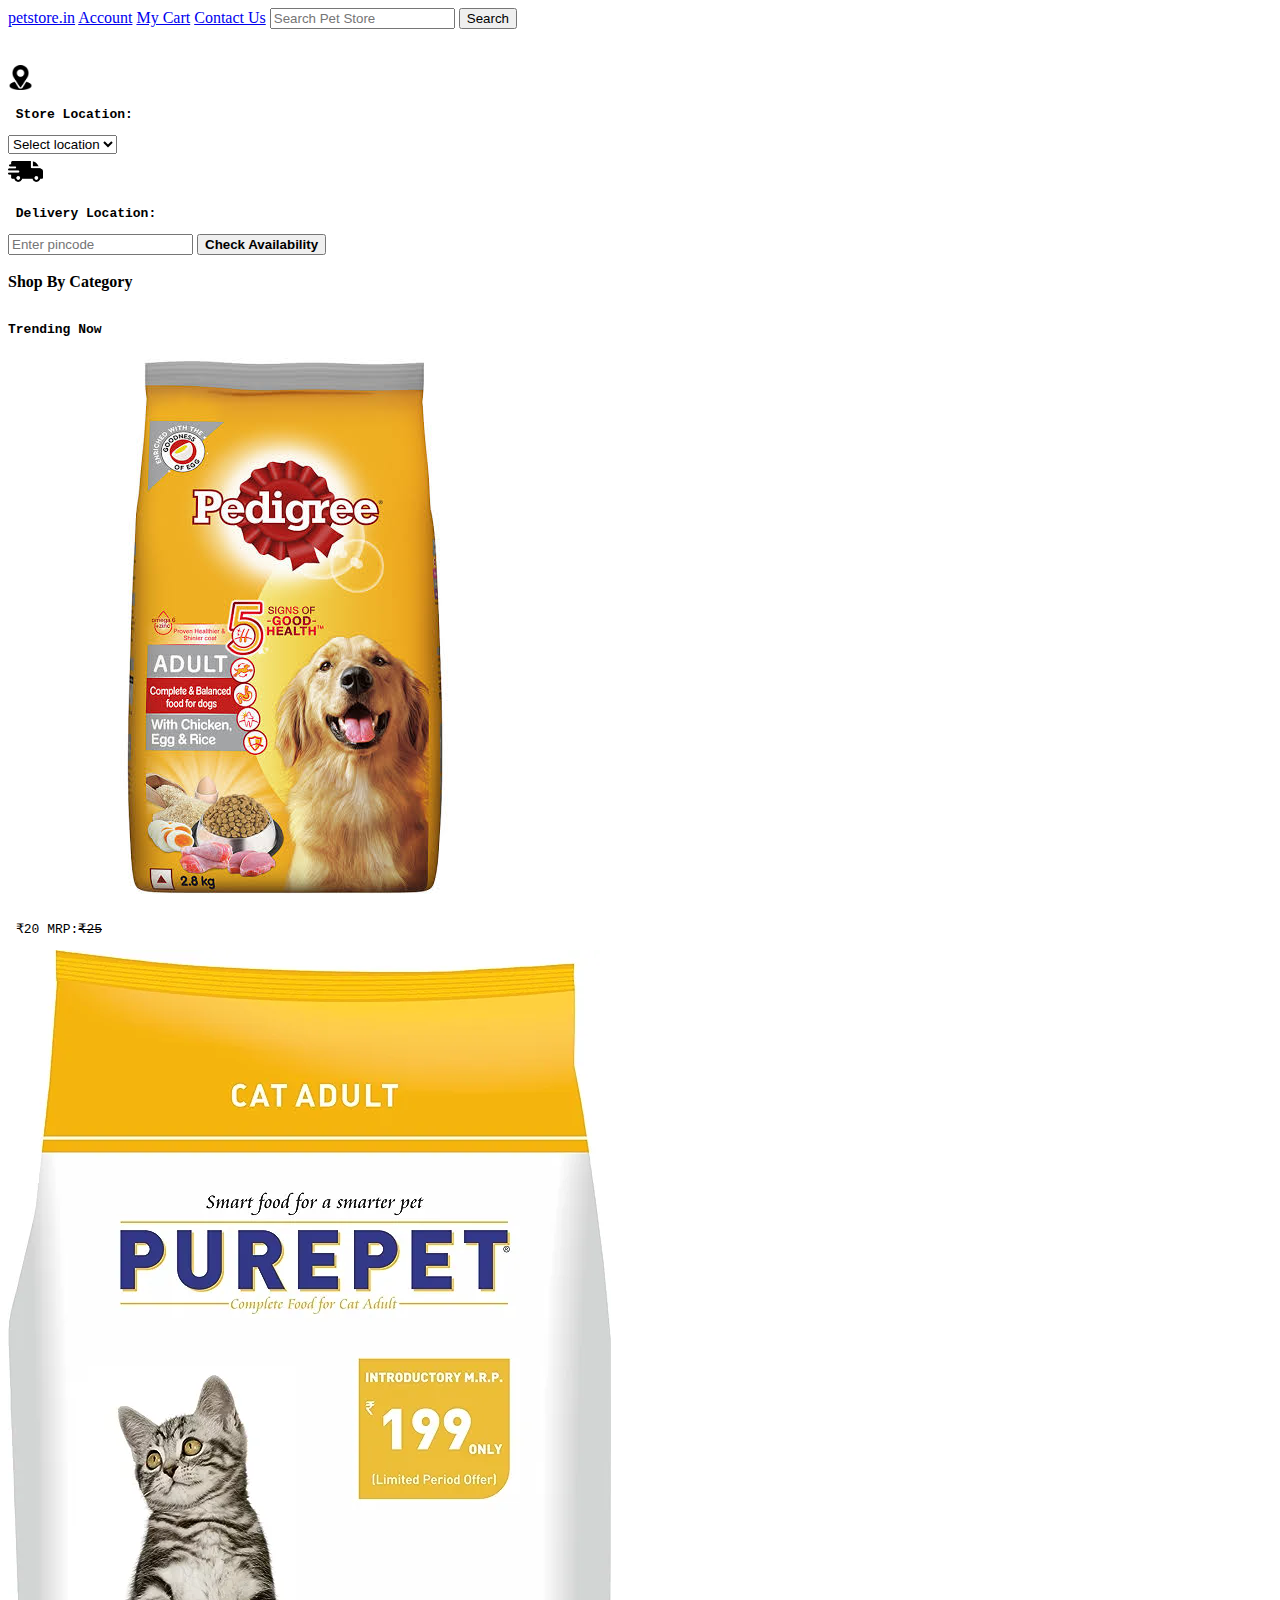
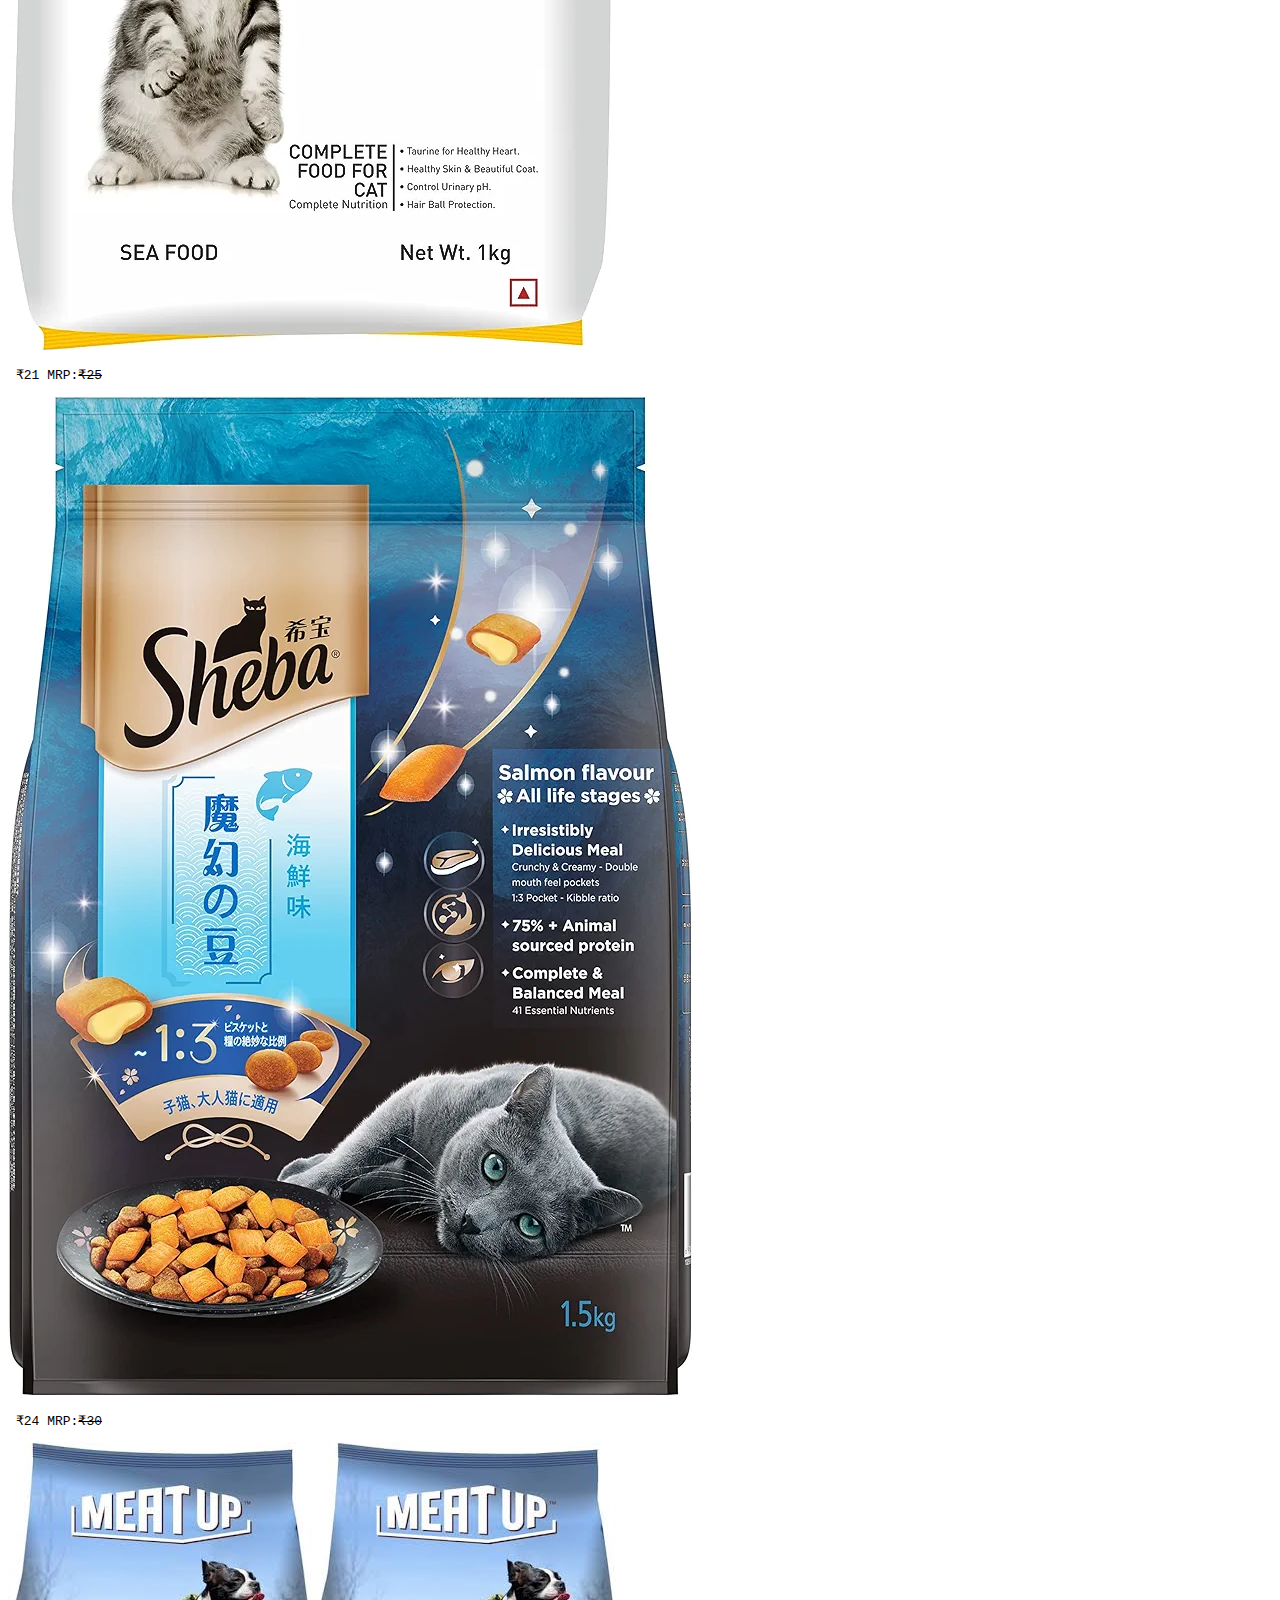
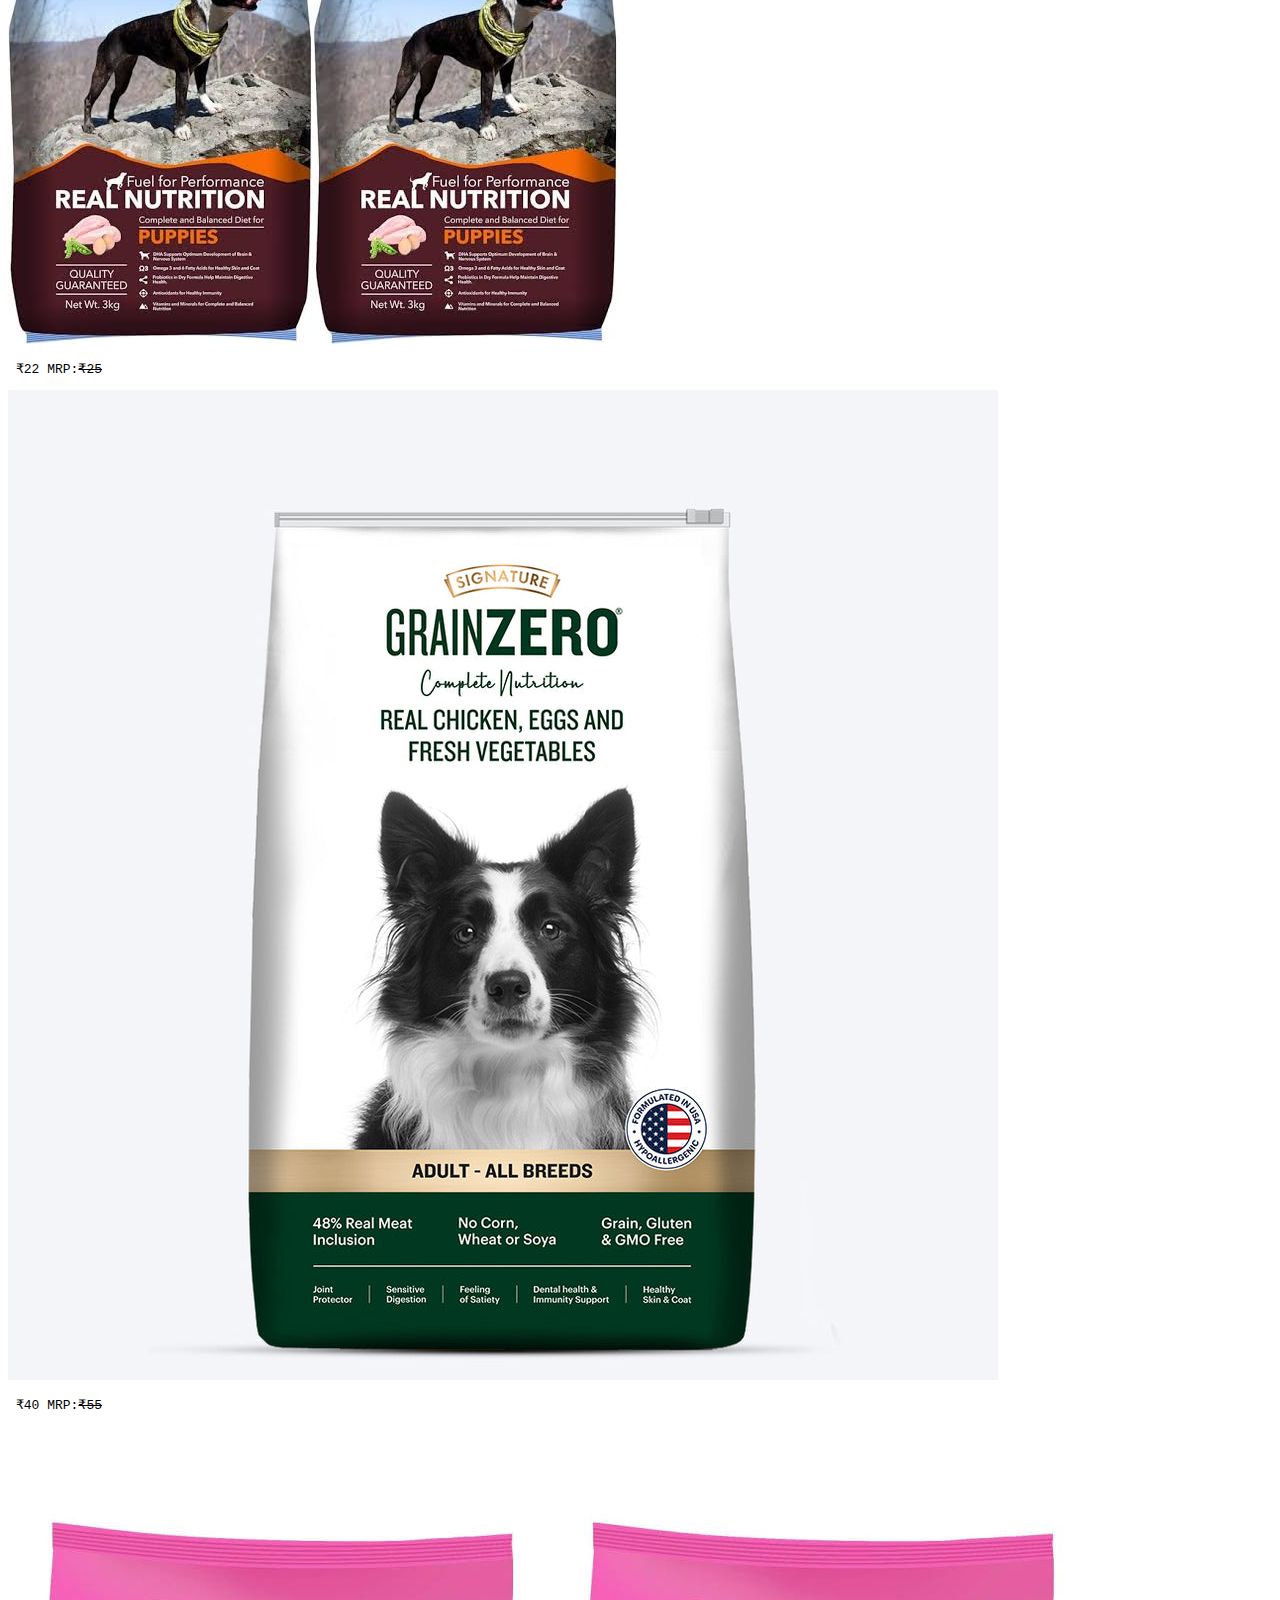
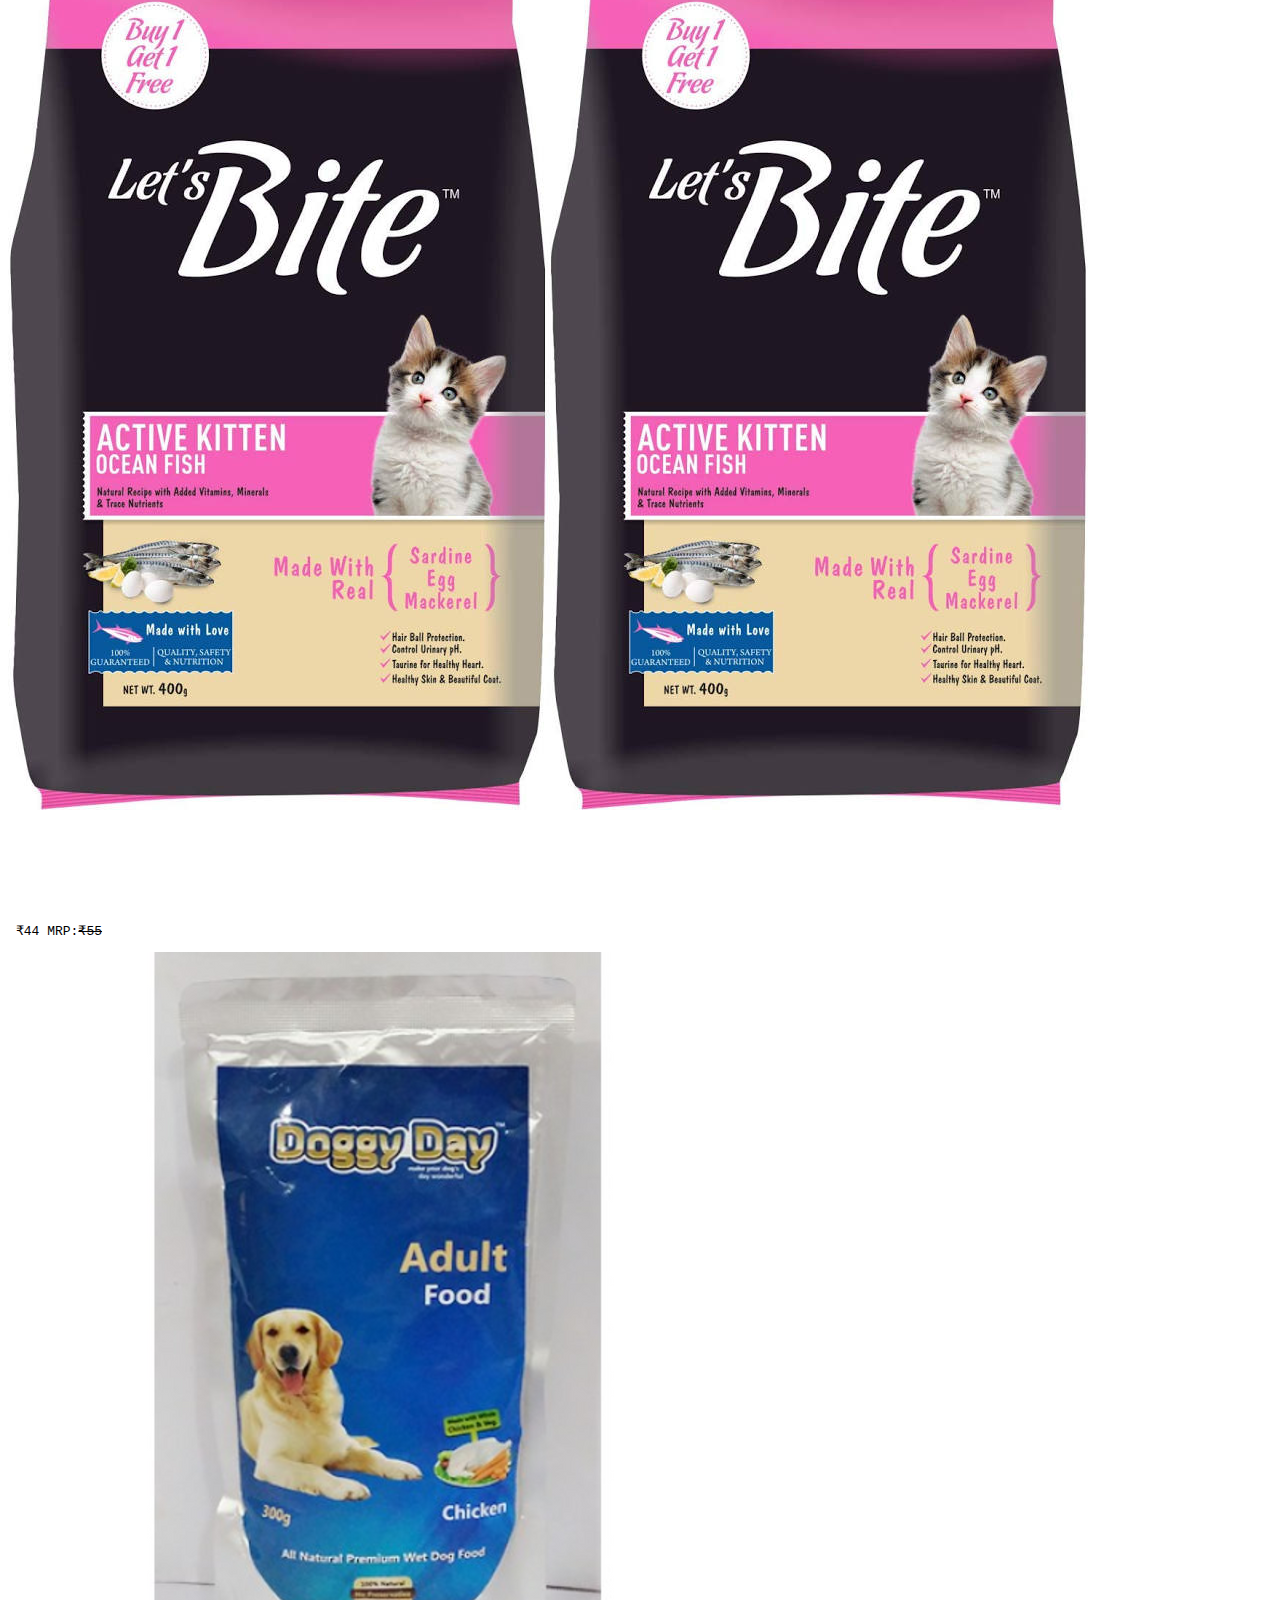
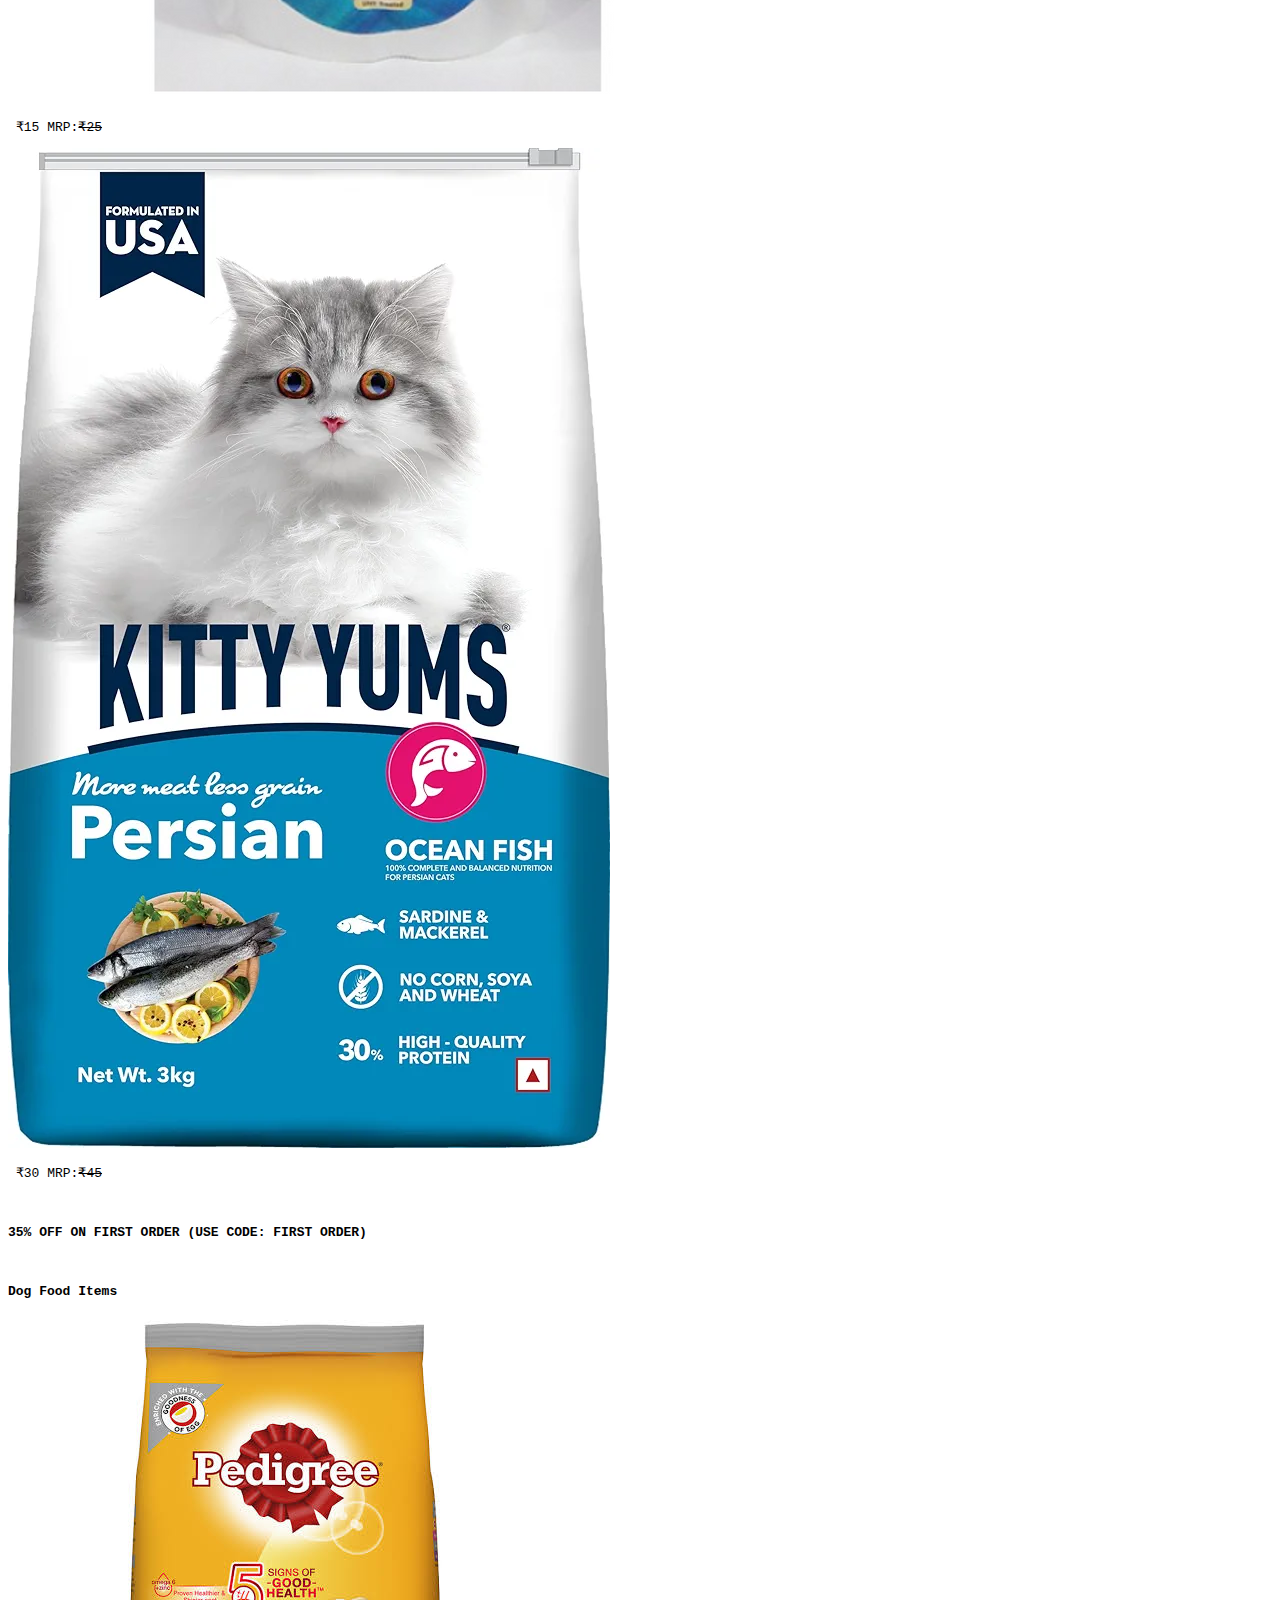
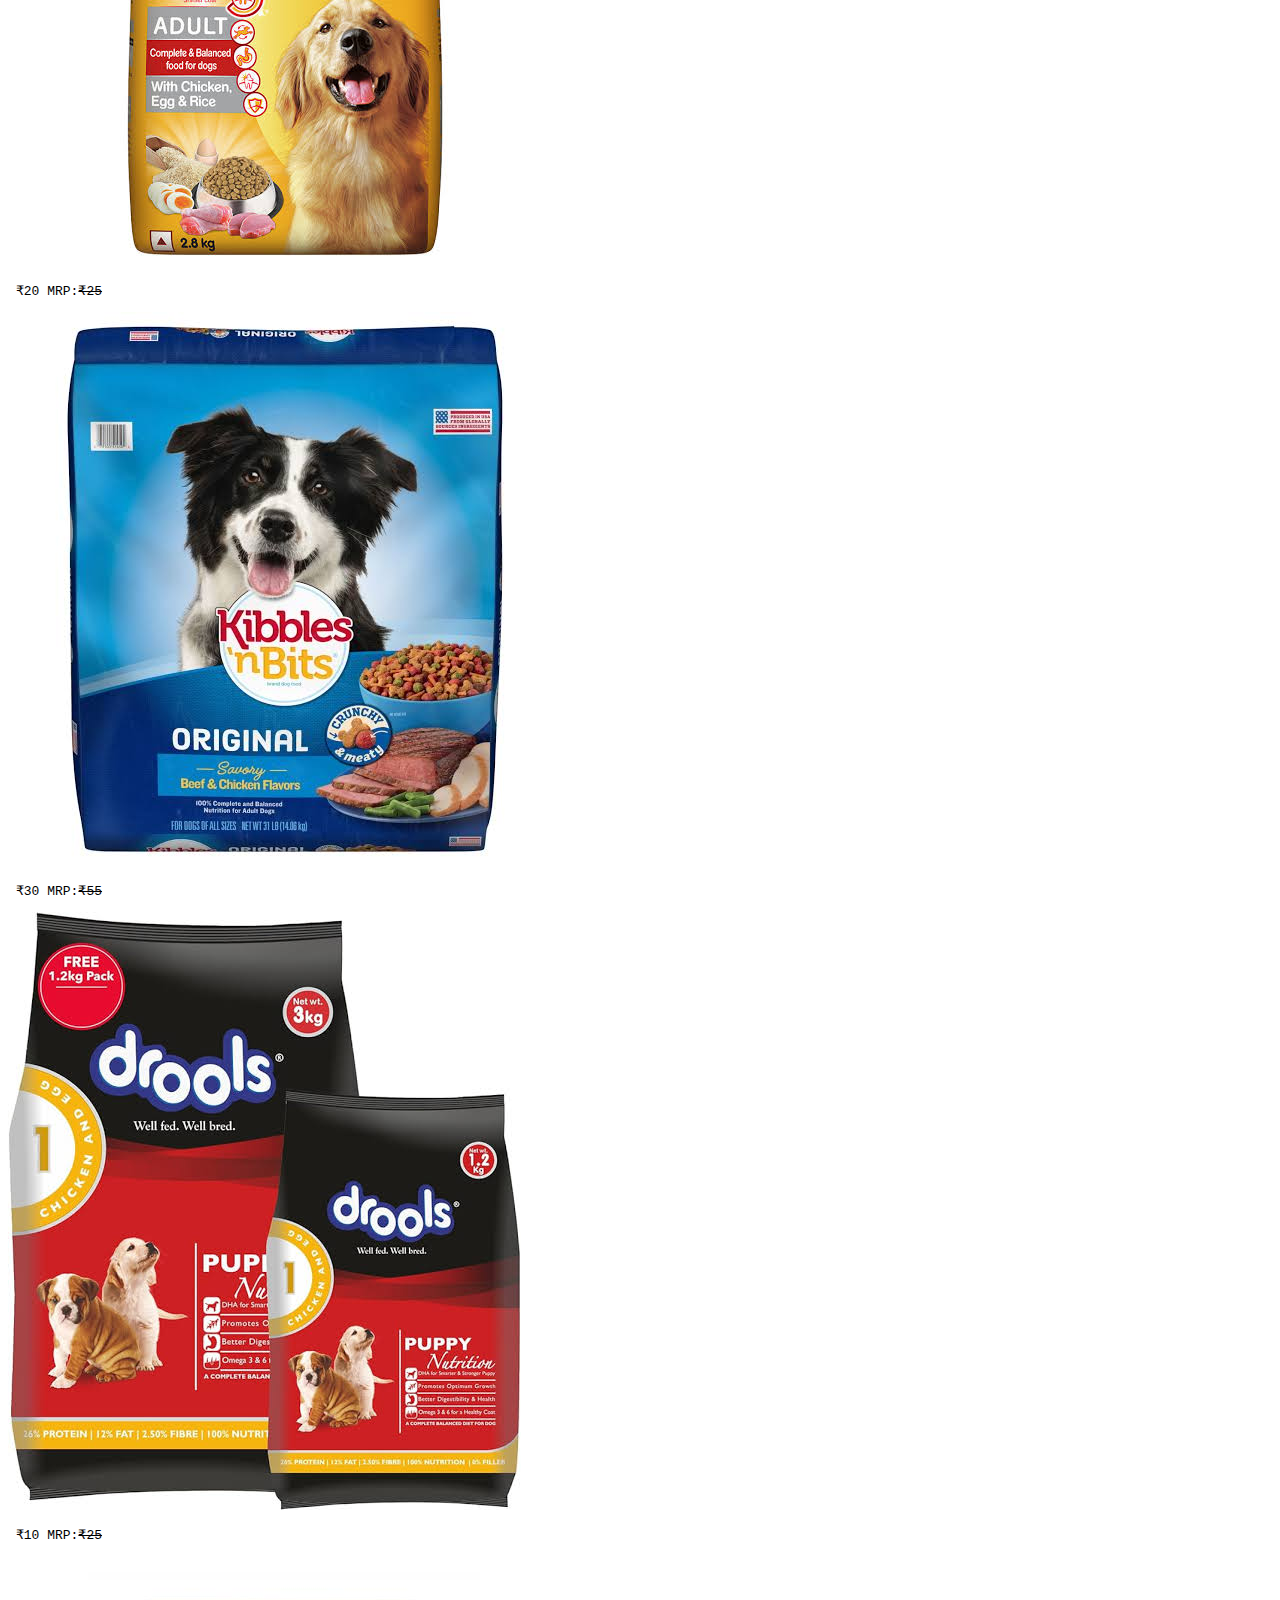
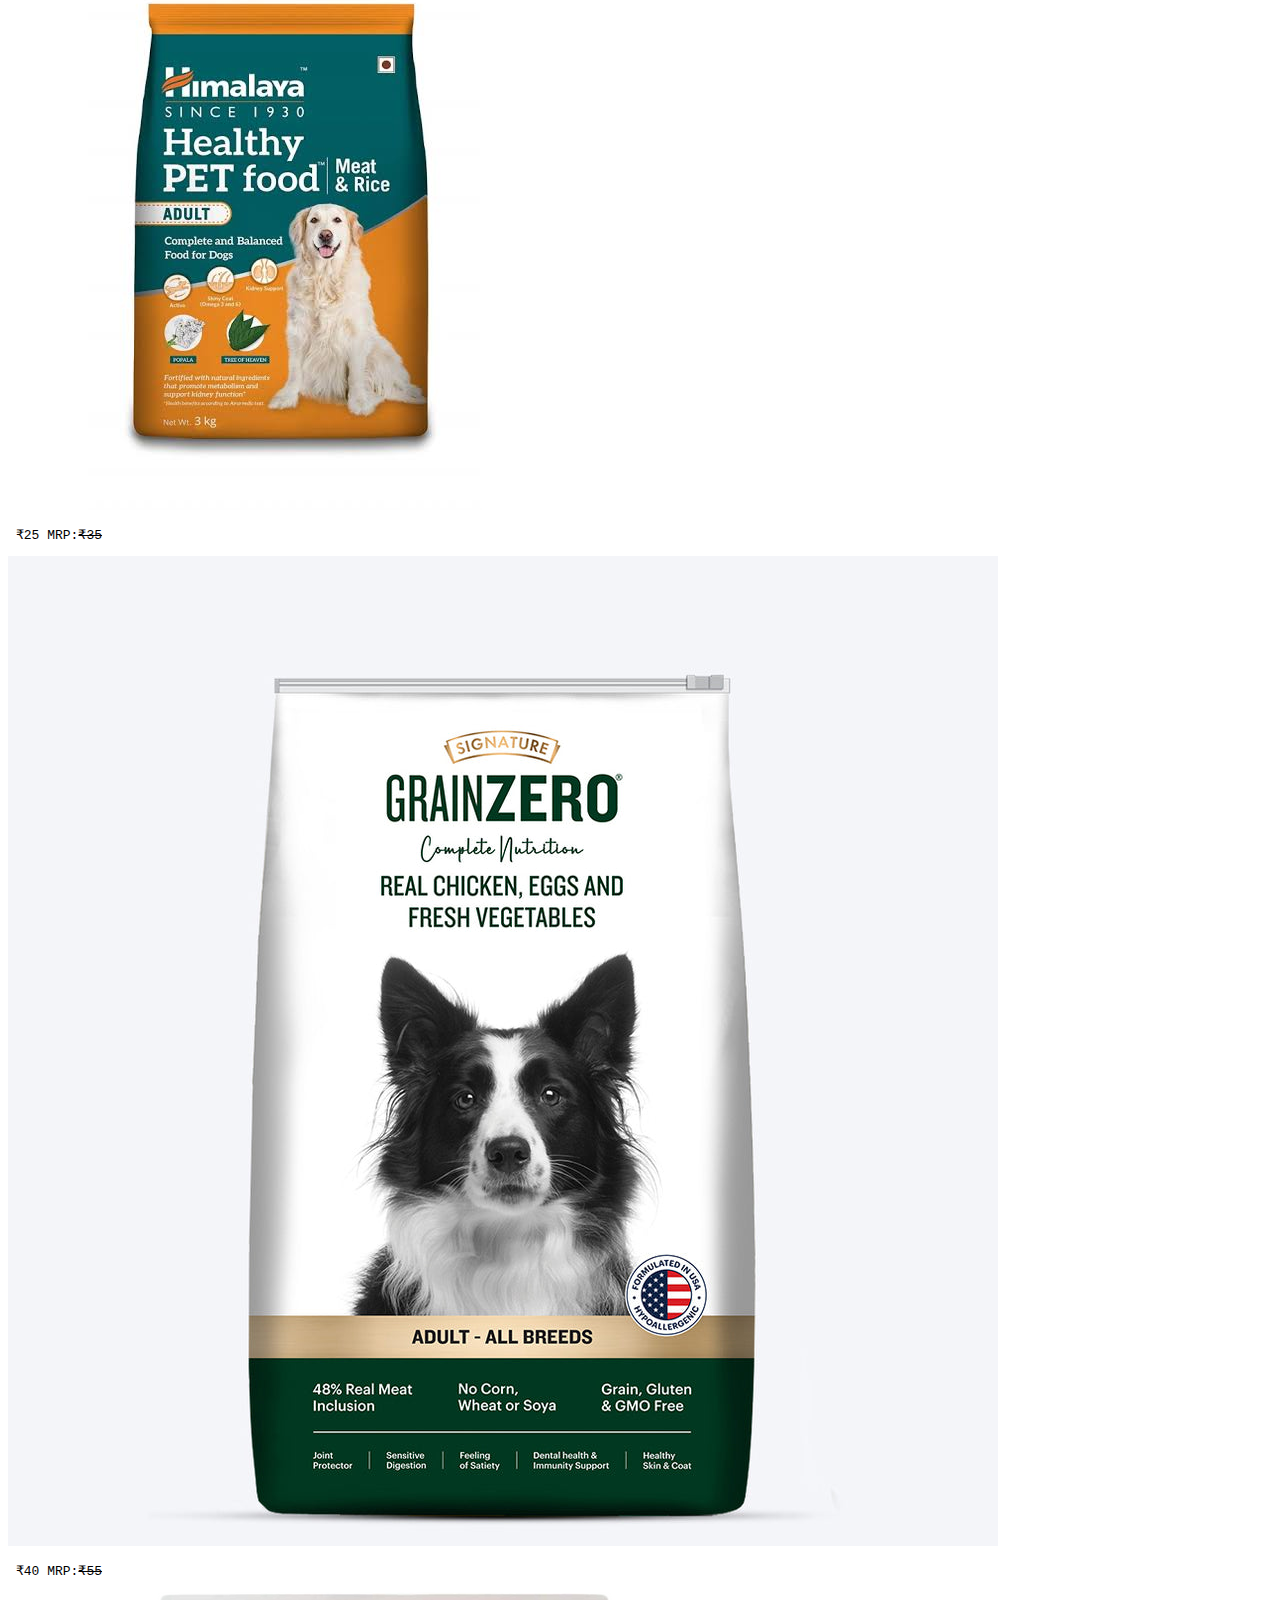
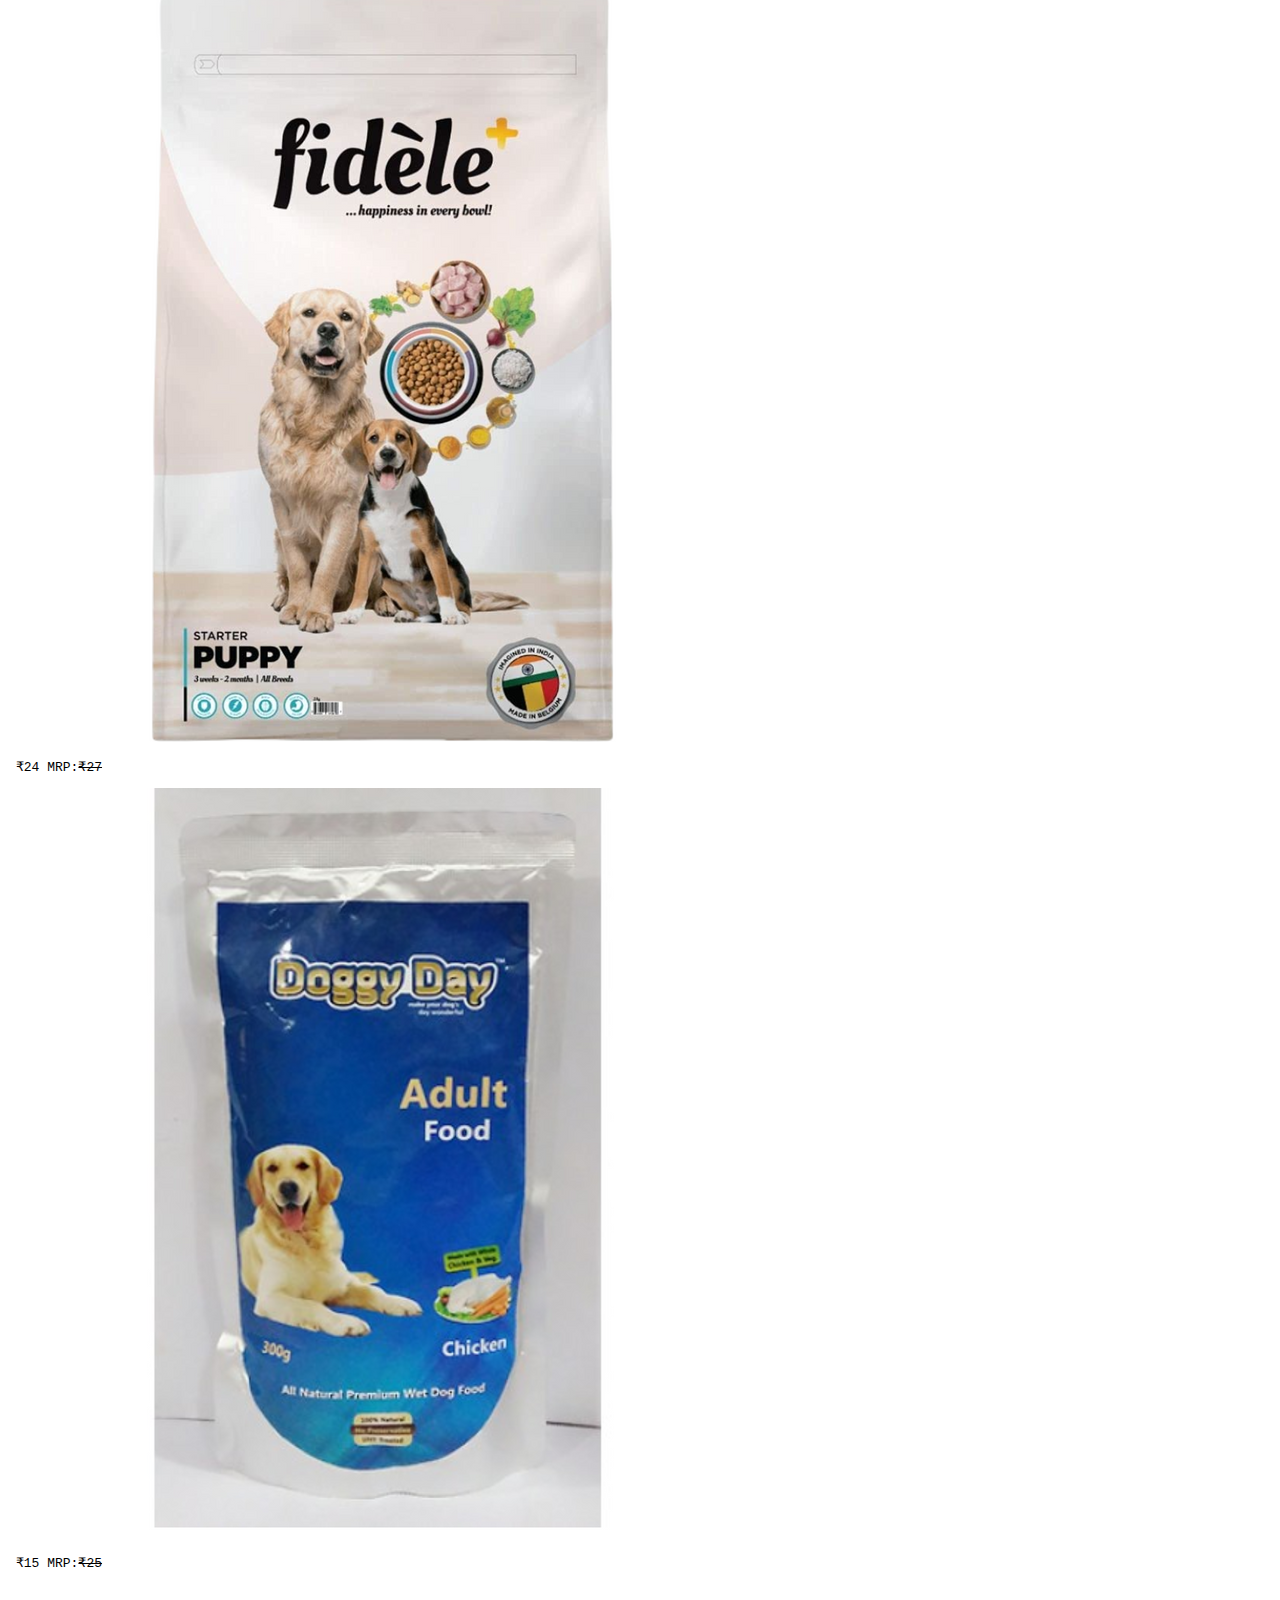
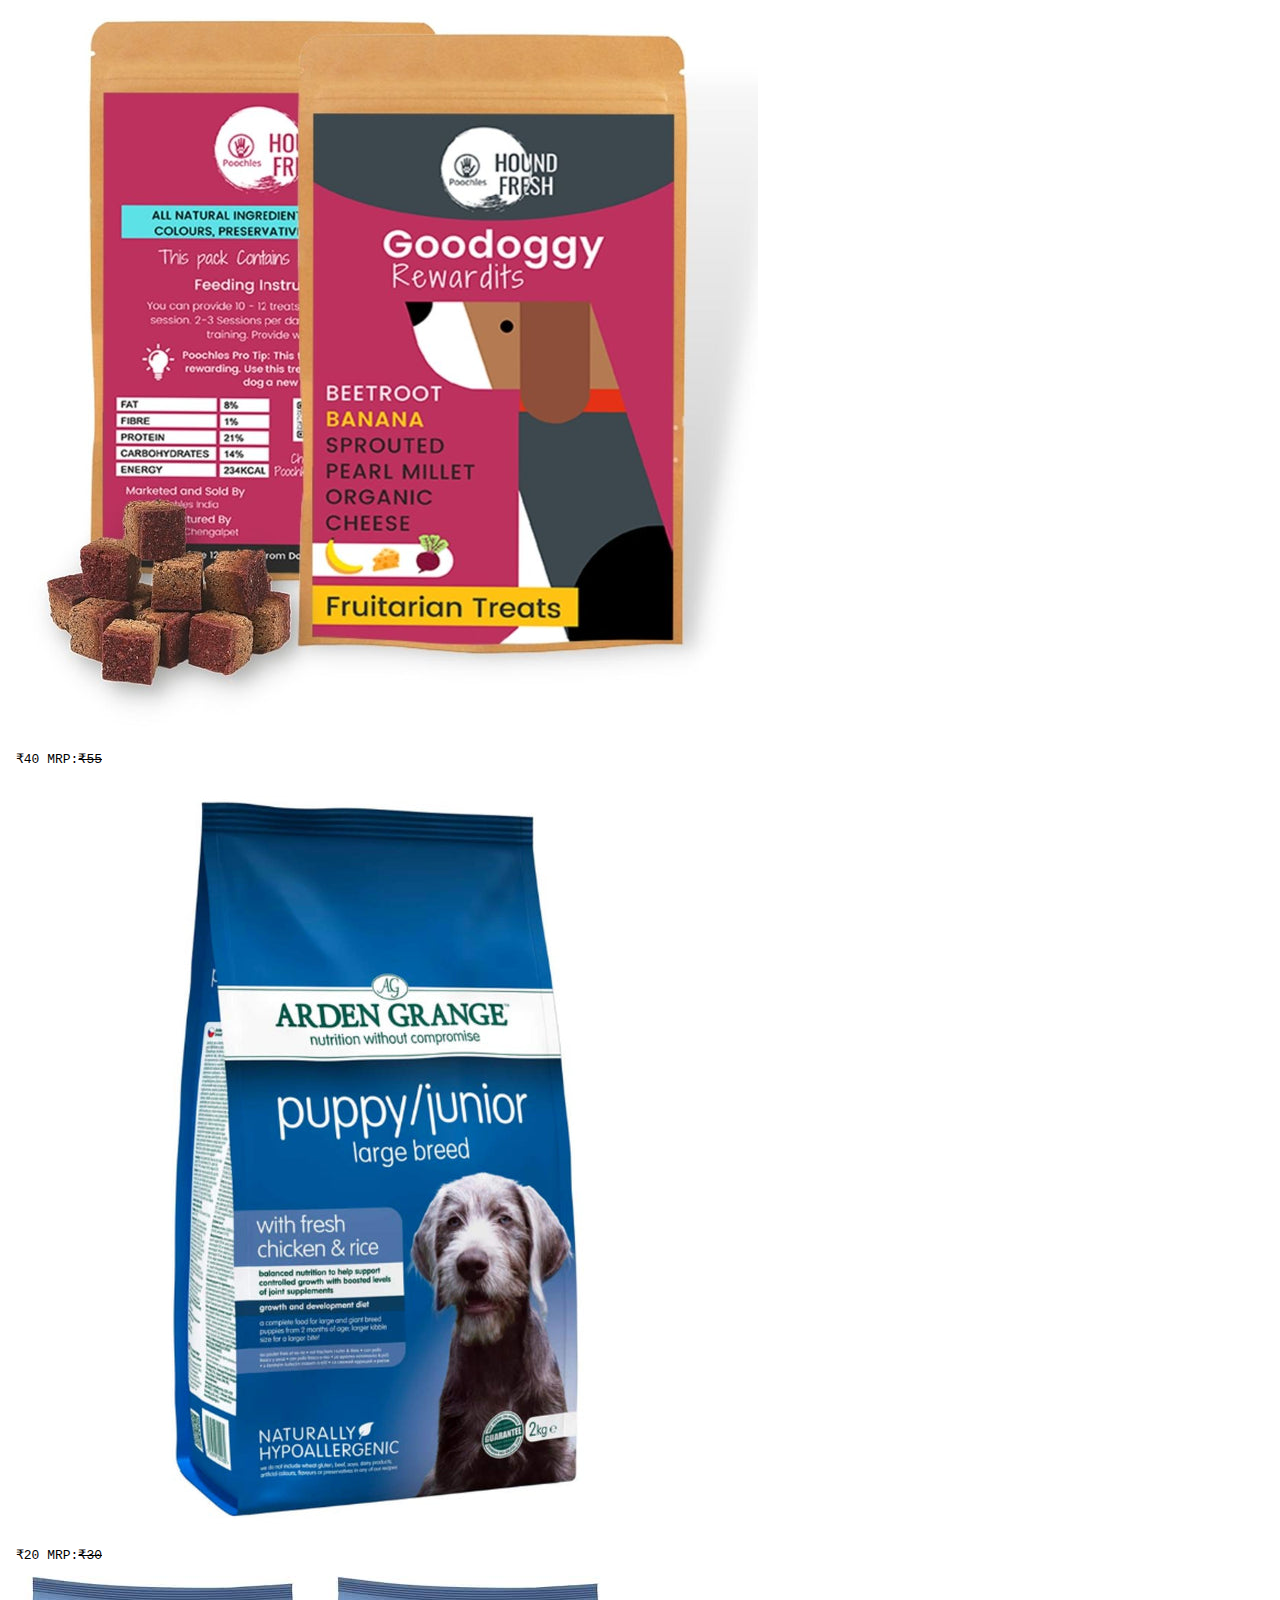
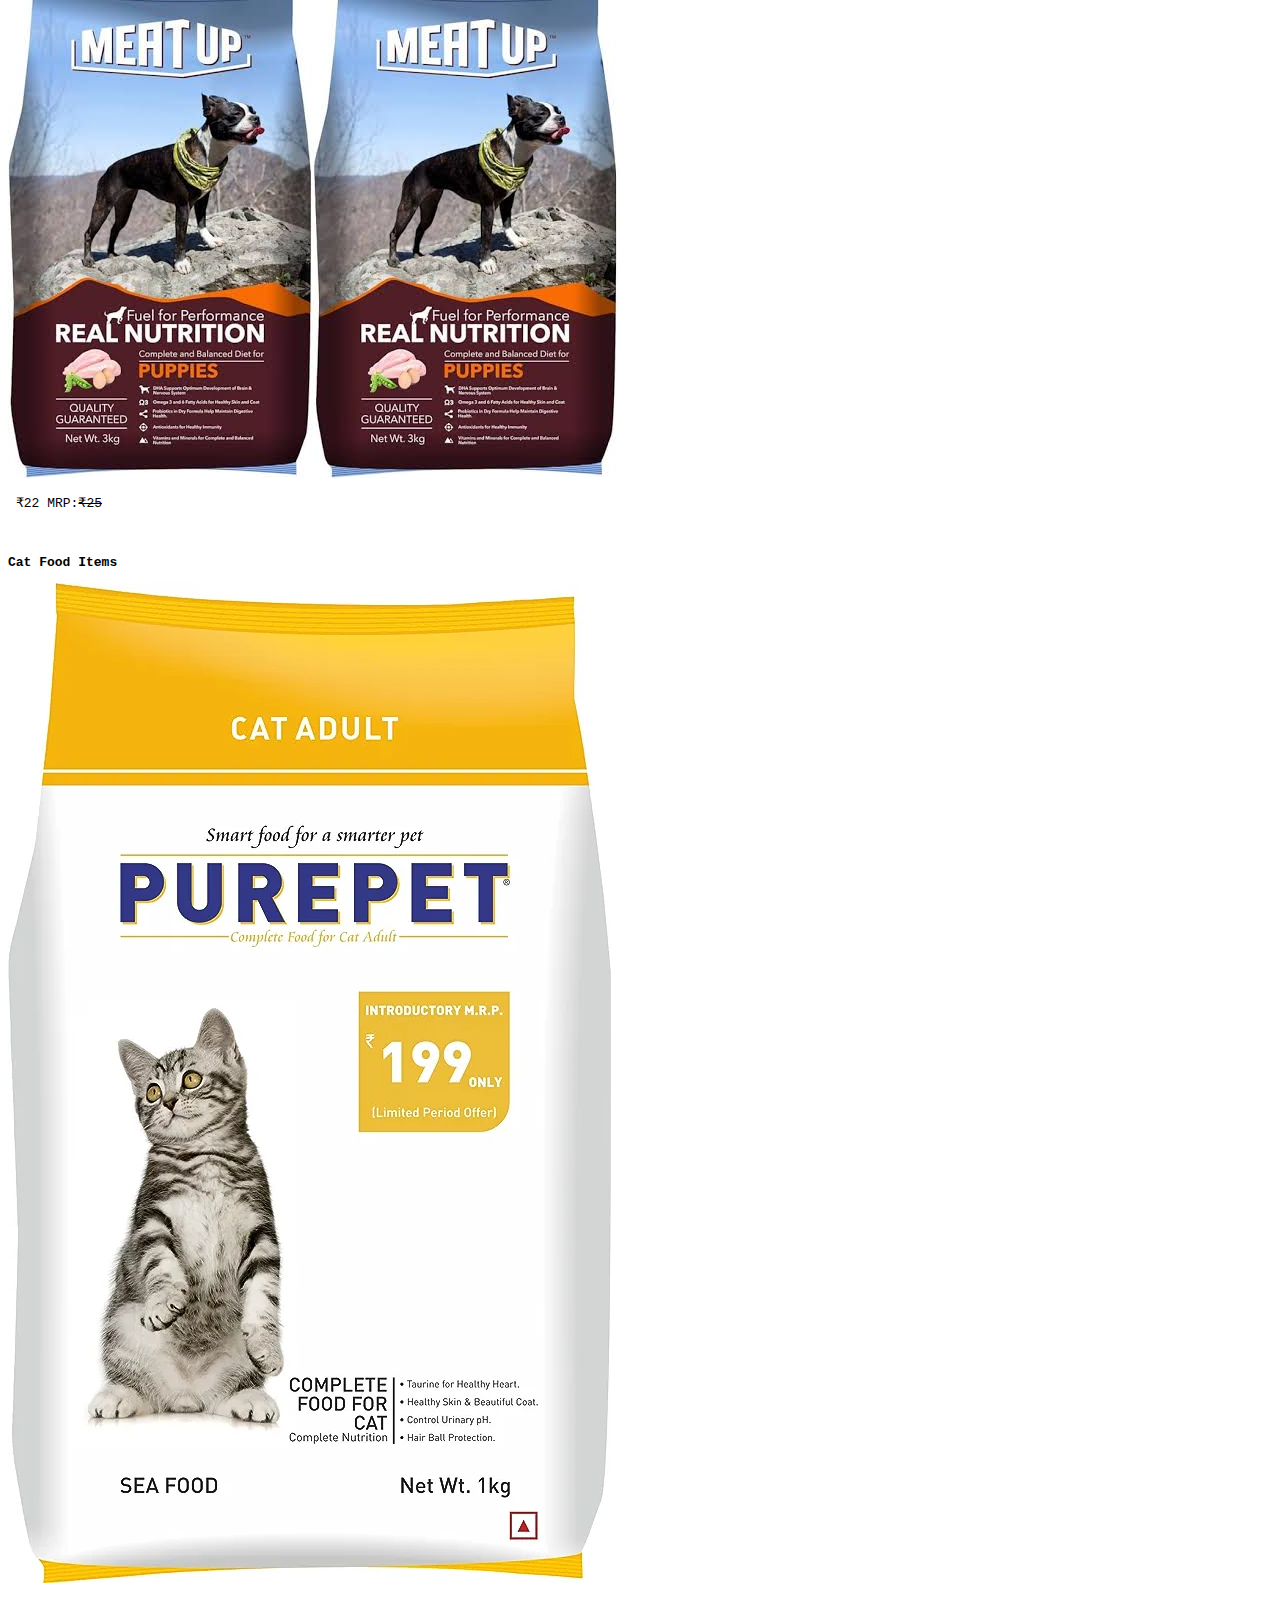
==== index.html @ 2375ddd5 "Added all codes and images" ====
<!DOCTYPE html>
<html lang="en">
<head>
	<meta charset="UTF-8">
	<meta name="viewport" content="width=device-width, initial-scale=1.0">
	<title>Pet Store</title>
	<link rel="stylesheet" href="/WEBSITE/styles.css">
</head>
<body>
<header>
<div id="navbar" class="navbar1">
        <a id="logo" href="index.html">petstore.in</a>
		<a class="nv" href="acc.php">Account</a>
        <a class="nv" href="cart.html">My Cart</a>
        <a class="nv" href="#fot2">Contact Us</a>
        <input id="psearchInput" placeholder="Search Pet Store">
        <button id="button1" onclick="search()">Search</button>
    </div>
</header>
<br><br>
	<div id="location">
		<div class="location-container">
		  <img class="logoa" src="location.png" alt="location" height="25px" width="25px">
		  <label for="loc"><pre><b> Store Location: </b></pre></label>
		  <select name="loc" id="loc" onchange="giveAddress()">
			<option value="">Select location</option>
			<option value="Mumbai">Mumbai</option>
			<option value="Delhi">Delhi</option>
			<option value="Bangalore">Bangalore</option>
			<option value="Surat">Surat</option>
			<option value="Pune">Pune</option>
			<option value="Satara">Satara</option>
		  </select>
		</div>
		<div class="location-container">
		  <img class="logoa" src="fast-delivery.png" alt="Delivering" height="35px" width="35px">
		  <label><pre><b> Delivery Location: </b></pre></label>
		  <input type="number" class="ph" id="pincode" placeholder="Enter pincode" pattern="\d{6}">
		  <button class="ca" onclick="checkAvailability()"><b>Check Availability</b></button>
		</div>
	  </div>
<div>
	<div id = "address-box"></div>
</div>
	
<div id = "banner">
</div><br>
<div id = "pets"><b>Shop By Category</b>
	<a class = "Dog" href="#DogItems"></a>
	<a class = "cat" href="#catItems"></a>
</div><br>
<div class = "Tn"><pre><b>Trending Now</b></pre></div>
<div class="products-scroll">
    <div class="product"> <img src="Dog Food 1.jpg" alt="dog food" onclick="showProductDetails(1)">
		<div class="details"><pre> ₹20 MRP:<s>₹25</s></pre></div></div>
	<div class="product"> <img src="Cat Food 1.jpg" alt="cat food"  onclick="showProductDetails(11)">
		<div class="details"><pre> ₹21 MRP:<s>₹25</s></pre></div></div>
	<div class="product"> <img src="Cat Food 10.jpeg" alt="cat food"  onclick="showProductDetails(20)">
		<div class="details"><pre> ₹24 MRP:<s>₹30</s></pre></div></div>
	<div class="product"> <img src="Dog Food 10.jpg" alt="dog food"  onclick="showProductDetails(10)">
		<div class="details"><pre> ₹22 MRP:<s>₹25</s></pre></div></div>
	<div class="product"> <img src="Dog Food 5.jpg" alt="dog food"  onclick="showProductDetails(5)">
		<div class="details"><pre> ₹40 MRP:<s>₹55</s></pre></div></div>
	<div class="product"> <img src="Cat Food 5.jpg" alt="cat food"  onclick="showProductDetails(15)">
		<div class="details"><pre> ₹44 MRP:<s>₹55</s></pre></div></div>
	<div class="product"> <img src="Dog Food 7.png" alt="dog food"  onclick="showProductDetails(7)">
		<div class="details"><pre> ₹15 MRP:<s>₹25</s></pre></div></div>
	<div class="product"> <img src="Cat Food 7.jpeg" alt="cat food"  onclick="showProductDetails(17)">
		<div class="details"><pre> ₹30 MRP:<s>₹45</s></pre></div></div>
</div><br>
<div id="foffer">
	<pre><b>35% OFF ON FIRST ORDER (USE CODE: FIRST ORDER)</b></pre>
  </div><br>

   <div id = "DogItems"><pre><b>Dog Food Items</b></pre></div>	

<div id="dogp">
	<div class="drow">
	  <div class="dproduct"> 
		<img src="Dog Food 1.jpg" alt="dog food" onclick="showProductDetails(1)">
		<div class="ddetails"><pre> ₹20 MRP:<s>₹25</s></pre></div>
	  </div>
	  <div class="dproduct"> 
		<img src="Dog Food 2.jpg" alt="dog food" onclick="showProductDetails(2)">
		<div class="ddetails"><pre> ₹30 MRP:<s>₹55</s></pre></div>
	  </div>
	  <div class="dproduct"> 
		<img src="Dog Food 3.jpg" alt="dog food" onclick="showProductDetails(3)">
		<div class="ddetails"><pre> ₹10 MRP:<s>₹25</s></pre></div>
	  </div>
	  <div class="dproduct"> 
		<img src="Dog Food 4.jpg" alt="dog food" onclick="showProductDetails(4)">
		<div class="ddetails"><pre> ₹25 MRP:<s>₹35</s></pre></div>
	  </div>
	  <div class="dproduct"> 
		<img src="Dog Food 5.jpg" alt="dog food"  onclick="showProductDetails(5)">
		<div class="ddetails"><pre> ₹40 MRP:<s>₹55</s></pre></div>
	  </div>
	</div>
	<div class="drow">
		<div class="dproduct"> 
			<img src="Dog Food 6.png" alt="dog food"  onclick="showProductDetails(6)">
			<div class="ddetails"><pre> ₹24 MRP:<s>₹27</s></pre></div>
		  </div>
		  <div class="dproduct"> 
			<img src="Dog Food 7.png" alt="dog food" onclick="showProductDetails(7)">
			<div class="ddetails"><pre> ₹15 MRP:<s>₹25</s></pre></div>
		  </div>
		  <div class="dproduct"> 
			<img src="Dog Food 8.jpg" alt="dog food" onclick="showProductDetails(8)">
			<div class="ddetails"><pre> ₹40 MRP:<s>₹55</s></pre></div>
		  </div>
		  <div class="dproduct"> 
			<img src="Dog Food 9.jpg" alt="dog food" onclick="showProductDetails(9)">
			<div class="ddetails"><pre> ₹20 MRP:<s>₹30</s></pre></div>
		  </div>
		  <div class="dproduct"> 
			<img src="Dog Food 10.jpg" alt="dog food" onclick="showProductDetails(10)">
			<div class="ddetails"><pre> ₹22 MRP:<s>₹25</s></pre></div>
		  </div>
	</div>
  </div><br>

  <div id = "catItems"><pre><b>Cat Food Items</b></pre></div>

  <div id="catp">
	<div class="crow">
	  <div class="cproduct"> 
		<img src="Cat Food 1.jpg" alt="cat food" onclick="showProductDetails(11)">
		<div class="cdetails"><pre> ₹21 MRP:<s>₹25</s></pre></div>
	  </div>
	  <div class="cproduct"> 
		<img src="Cat Food 2.jpg" alt="cat food" onclick="showProductDetails(12)">
		<div class="cdetails"><pre> ₹35 MRP:<s>₹45</s></pre></div>
	  </div>
	  <div class="cproduct"> 
		<img src="Cat Food 3.jpg" alt="cat food" onclick="showProductDetails(13)">
		<div class="cdetails"><pre> ₹27 MRP:<s>₹45</s></pre></div>
	  </div>
	  <div class="cproduct"> 
		<img src="Cat Food 4.jpeg" alt="cat food" onclick="showProductDetails(14)">
		<div class="cdetails"><pre> ₹25 MRP:<s>₹55</s></pre></div>
	  </div>
	  <div class="cproduct"> 
		<img src="Cat Food 5.jpg" alt="cat food" onclick="showProductDetails(15)">
		<div class="cdetails"><pre> ₹44 MRP:<s>₹55</s></pre></div>
	  </div>
	</div>
	<div class="crow">
		<div class="cproduct"> 
			<img src="Cat Food 6.jpg" alt="cat food" onclick="showProductDetails(16)">
			<div class="cdetails"><pre> ₹10 MRP:<s>₹25</s></pre></div>
		  </div>
		  <div class="cproduct"> 
			<img src="Cat Food 7.jpeg" alt="cat food" onclick="showProductDetails(17)">
			<div class="cdetails"><pre> ₹30 MRP:<s>₹45</s></pre></div>
		  </div>
		  <div class="cproduct"> 
			<img src="Cat Food 8.jpg" alt="cat food" onclick="showProductDetails(18)">
			<div class="cdetails"><pre> ₹20 MRP:<s>₹25</s></pre></div>
		  </div>
		  <div class="cproduct"> 
			<img src="Cat Food 9.jpeg" alt="cat food" onclick="showProductDetails(19)">
			<div class="cdetails"><pre> ₹18 MRP:<s>₹25</s></pre></div>
		  </div>
		  <div class="cproduct"> 
			<img src="Cat Food 10.jpeg" alt="cat food" onclick="showProductDetails(20)">
			<div class="cdetails"><pre> ₹24 MRP:<s>₹30</s></pre></div>
		  </div>
	</div>
  </div><br>

	<div id = "service">
		<p><b>Services We Offer</b></p></div>
		<div id="servicedescription">
			<div class="ser">
			  <a class="ser1" href="Service.html"  target="_blank">
				<img src="grooming.png" alt="Dog Grooming">
				<div class="details"><pre> Dog Grooming</pre></div>
			  </a>
			</div>
			<div class="ser">
			  <a class="ser1" href="Service.html"  target="_blank">
				<img src="VetServices.png" alt="Vet Services">
				<div class="details"><pre> Vet Services</pre></div>
			  </a>
			</div>
			<div class="ser">
			  <a class="ser1" href="Service.html"  target="_blank">
				<img src="dogtraining.png" alt="Dog Training">
				<div class="details"><pre> Dog Training</pre></div>
			  </a>
			</div>
		  </div><br>

  <div id = "video">
	<p><b>Choosing Best Food Items For Your Pet</b></p></div>
	<div id ="video1">
	   <iframe width="560" height="315" src="https://www.youtube.com/embed/ppkBktPF6FI?si=-L-vVBb56Feefycp" title="YouTube video player" frameborder="0" allow="accelerometer; autoplay; clipboard-write; encrypted-media; gyroscope; picture-in-picture; web-share" allowfullscreen></iframe>
	   <iframe width="560" height="315" src="https://www.youtube.com/embed/YZ-o0sZYpZQ?si=hwbEUevV0FM_UMIW" title="YouTube video player" frameborder="0" allow="accelerometer; autoplay; clipboard-write; encrypted-media; gyroscope; picture-in-picture; web-share" allowfullscreen></iframe>
   </div>
   <br>
   <footer>
	<div id = "fot" >
	<div id = "fot1">
		<div id = "fot2"><pre><b>Contact Us:
Email : <a href="mailto:petstore@gmail.com">petstore@gmail.com</a>
Phone : <a href="tel:+91-1234567890">+91-1234567890</a>
Address : 123, ABC Street, CityName - StateName, CountryName
		</b></pre></div>
<div><pre><b>Follow Us:
<a class ="fu" href="https://www.facebook.com/">Facebook</a> 
<a class ="fu" href="https://www.instagram.com/">Instagram</a> 
<a class ="fu" href="https://www.twitter.com/">Twitter</a> 
</b></pre></div></div>
<hr color="yellow">
<pre id = "copyright"><b>&copy; petstore.in 2024 All rights reserved. 
  Design by Yashraj</b></pre>

	</div>
</footer>

<div class="modal" id="productModal1">
    <div class="modal-content">
        <span class="close" onclick="closeProductDetails(1)">&times;</span>
       <div class=" allproducts">
		<h2>Product details</h2>
		<img src="Dog Food 1.jpg" alt="Dog Food" width="360px" height="360px">
		<p><strong>Name : Dog Food</strong></p><br>
		<p class = "star">Ratings :  &#9733;&#9733;&#9733;&#9733;&#9733;</p><br>
		<p><pre> SP: ₹20  MRP: <s>₹25</s></pre></p><br>
        <label for="qv1" style = "font-size: 25px;">Quantity:</label>
		<select id="qv1" class="quantity-input" style="height: 20px;">
			<option value="1">1</option>
			<option value="2">2</option>
			<option value="3">3</option>
			<option value="4">4</option>
			<option value="5">5</option>
		</select>
        <button class="cartadd" onclick="addToCart(1, 'DOG FOOD', 20, 'Dog Food 1.jpg')">Add to Cart</button>
	   </div> 
    </div>
</div>

<div class="modal" id="productModal2">
    <div class="modal-content">
        <span class="close" onclick="closeProductDetails(2)">&times;</span>
       <div class=" allproducts">
		<h2>Product details</h2>
		<img src="Dog Food 2.jpg" alt="Dog Food" width="360px" height="360px">
		<p><strong>Name : Dog Food</strong></p><br>
		<p class = "star">Ratings :  &#9733;&#9733;&#9733;&#9733;&#9733;</p><br>
		<p><pre> SP: ₹30  MRP: <s>₹55</s></pre></p><br>
		<label for="qv2" style = "font-size: 25px;">Quantity:</label>
		<select id="qv2" class="quantity-input" style="height: 20px;">
			<option value="1">1</option>
			<option value="2">2</option>
			<option value="3">3</option>
			<option value="4">4</option>
			<option value="5">5</option>
		</select>
		<button class="cartadd" onclick="addToCart(2, 'DOG FOOD', 30, 'Dog Food 2.jpg')">Add to Cart</button>
	   </div> 
    </div>
</div>

<div class="modal" id="productModal3">
    <div class="modal-content">
        <span class="close" onclick="closeProductDetails(3)">&times;</span>
       <div class=" allproducts">
		<h2>Product details</h2>
		<img src="Dog Food 3.jpg" alt="Dog Food" width="360px" height="360px">
		<p><strong>Name : Dog Food</strong></p><br>
		<p class = "star">Ratings :  &#9733;&#9733;&#9733;&#9733;&#9734;</p><br>
		<p><pre> SP: ₹10  MRP: <s>₹25</s></pre></p><br>
		<label for="qv3" style = "font-size: 25px;">Quantity:</label>
		<select id="qv3" class="quantity-input" style="height: 20px;">
			<option value="1">1</option>
			<option value="2">2</option>
			<option value="3">3</option>
			<option value="4">4</option>
			<option value="5">5</option>
		</select>
		<button class="cartadd" onclick="addToCart(3, 'DOG FOOD', 10, 'Dog Food 3.jpg')">Add to Cart</button>
	   </div> 
    </div>
</div>

<div class="modal" id="productModal4">
    <div class="modal-content">
        <span class="close" onclick="closeProductDetails(4)">&times;</span>
       <div class=" allproducts">
		<h2>Product details</h2>
		<img src="Dog Food 4.jpg" alt="Dog Food" width="360px" height="360px">
		<p><strong>Name : Dog Food</strong></p><br>
		<p class = "star">Ratings :  &#9733;&#9733;&#9733;&#9733;&#9733;</p><br>
		<p><pre> SP: ₹25  MRP: <s>₹35</s></pre></p><br>
		<label for="qv4" style = "font-size: 25px;">Quantity:</label>
		<select id="qv4" class="quantity-input" style="height: 20px;">
			<option value="1">1</option>
			<option value="2">2</option>
			<option value="3">3</option>
			<option value="4">4</option>
			<option value="5">5</option>
		</select>
		<button class="cartadd" onclick="addToCart(4, 'DOG FOOD', 25, 'Dog Food 4.jpg')">Add to Cart</button>
	   </div> 
    </div>
</div>

<div class="modal" id="productModal5">
    <div class="modal-content">
        <span class="close" onclick="closeProductDetails(5)">&times;</span>
       <div class=" allproducts">
		<h2>Product details</h2>
		<img src="Dog Food 5.jpg" alt="Dog Food" width="360px" height="360px">
		<p><strong>Name : Dog Food</strong></p><br>
		<p class = "star">Ratings :  &#9733;&#9733;&#9733;&#9733;&#9734;</p><br>
		<p><pre> SP: ₹40  MRP: <s>₹55</s></pre></p><br>
		<label for="qv5" style = "font-size: 25px;">Quantity:</label>
		<select id="qv5" class="quantity-input" style="height: 20px;">
			<option value="1">1</option>
			<option value="2">2</option>
			<option value="3">3</option>
			<option value="4">4</option>
			<option value="5">5</option>
		</select>
		<button class="cartadd" onclick="addToCart(5, 'DOG FOOD', 40, 'Dog Food 5.jpg')">Add to Cart</button>
	   </div> 	
    </div>
</div>

<div class="modal" id="productModal6">
    <div class="modal-content">
        <span class="close" onclick="closeProductDetails(6)">&times;</span>
       <div class=" allproducts">
		<h2>Product details</h2>
		<img src="Dog Food 6.png" alt="Dog Food" width="360px" height="360px">
		<p><strong>Name : Dog Food</strong></p><br>
		<p class = "star">Ratings :  &#9733;&#9733;&#9733;&#9733;&#9733;</p><br>
		<p><pre> SP: ₹24  MRP: <s>₹27</s></pre></p><br>
		<label for="qv6" style = "font-size: 25px;">Quantity:</label>
		<select id="qv6" class="quantity-input" style="height: 20px;">
			<option value="1">1</option>
			<option value="2">2</option>
			<option value="3">3</option>
			<option value="4">4</option>
			<option value="5">5</option>
		</select>
		<button class="cartadd" onclick="addToCart(6, 'DOG FOOD', 24, 'Dog Food 6.png')">Add to Cart</button>
	   </div> 
    </div>
</div>

<div class="modal" id="productModal7">
    <div class="modal-content">
        <span class="close" onclick="closeProductDetails(7)">&times;</span>
       <div class=" allproducts">
		<h2>Product details</h2>
		<img src="Dog Food 7.png" alt="Dog Food" width="360px" height="360px">
		<p><strong>Name : Dog Food</strong></p><br>
		<p class = "star">Ratings :  &#9733;&#9733;&#9733;&#9733;&#9734;</p><br>
		<p><pre> SP: ₹15  MRP: <s>₹25</s></pre></p><br>
		<label for="qv7" style = "font-size: 25px;">Quantity:</label>
		<select id="qv7" class="quantity-input" style="height: 20px;">
			<option value="1">1</option>
			<option value="2">2</option>
			<option value="3">3</option>
			<option value="4">4</option>
			<option value="5">5</option>
		</select>
		<button class="cartadd" onclick="addToCart(7, 'DOG FOOD', 15, 'Dog Food 7.png')">Add to Cart</button>
	   </div> 
    </div>
</div>

<div class="modal" id="productModal8">
    <div class="modal-content">
        <span class="close" onclick="closeProductDetails(8)">&times;</span>
       <div class=" allproducts">
		<h2>Product details</h2>
		<img src="Dog Food 8.jpg" alt="Dog Food" width="360px" height="360px">
		<p><strong>Name : Dog Food</strong></p><br>
		<p class = "star">Ratings :  &#9733;&#9733;&#9733;&#9733;&#9733;</p><br>
		<p><pre> SP: ₹40  MRP: <s>₹55</s></pre></p><br>
		<label for="qv8" style = "font-size: 25px;">Quantity:</label>
		<select id="qv8" class="quantity-input" style="height: 20px;">
			<option value="1">1</option>
			<option value="2">2</option>
			<option value="3">3</option>
			<option value="4">4</option>
			<option value="5">5</option>
		</select>
		<button class="cartadd" onclick="addToCart(8, 'DOG FOOD', 40, 'Dog Food 8.jpg')">Add to Cart</button>
	   </div> 
    </div>
</div>

<div class="modal" id="productModal9">
    <div class="modal-content">
        <span class="close" onclick="closeProductDetails(9)">&times;</span>
       <div class=" allproducts">
		<h2>Product details</h2>
		<img src="Dog Food 9.jpg" alt="Dog Food" width="360px" height="360px">
		<p><strong>Name : Dog Food</strong></p><br>
		<p class = "star">Ratings :  &#9733;&#9733;&#9733;&#9733;&#9734;</p><br>
		<p><pre> SP: ₹20  MRP: <s>₹30</s></pre></p><br>
		<label for="qv9" style = "font-size: 25px;">Quantity:</label>
		<select id="qv9" class="quantity-input" style="height: 20px;">
			<option value="1">1</option>
			<option value="2">2</option>
			<option value="3">3</option>
			<option value="4">4</option>
			<option value="5">5</option>
		</select>
		<button class="cartadd" onclick="addToCart(9, 'DOG FOOD', 20, 'Dog Food 9.jpg')">Add to Cart</button>
	   </div> 
    </div>
</div>

<div class="modal" id="productModal10">
    <div class="modal-content">
        <span class="close" onclick="closeProductDetails(10)">&times;</span>
       <div class=" allproducts">
		<h2>Product details</h2>
		<img src="Dog Food 10.jpg" alt="Dog Food" width="360px" height="360px">
		<p><strong>Name : Dog Food</strong></p><br>
		<p class = "star">Ratings :  &#9733;&#9733;&#9733;&#9733;&#9733;</p><br>
		<p><pre> SP: ₹22  MRP: <s>₹25</s></pre></p><br>
		<label for="qv10" style = "font-size: 25px;">Quantity:</label>
		<select id="qv10" class="quantity-input" style="height: 20px;">
			<option value="1">1</option>
			<option value="2">2</option>
			<option value="3">3</option>
			<option value="4">4</option>
			<option value="5">5</option>
			
		</select>
		<button class="cartadd" onclick="addToCart(10, 'DOG FOOD', 22, 'Dog Food 10.jpg')">Add to Cart</button>
	   </div> 
    </div>
</div>

<div class="modal" id="productModal11">
    <div class="modal-content">
        <span class="close" onclick="closeProductDetails(11)">&times;</span>
       <div class=" allproducts">
		<h2>Product details</h2>
		<img src="Cat Food 1.jpg" alt="Cat Food" width="360px" height="360px">
		<p><strong>Name : Cat Food</strong></p><br>
		<p class = "star">Ratings :  &#9733;&#9733;&#9733;&#9733;&#9733;</p><br>
		<p><pre> SP: ₹21  MRP: <s>₹25</s></pre></p><br>
		<label for="qv11" style = "font-size: 25px;">Quantity:</label>
		<select id="qv11" class="quantity-input" style="height: 20px;">
			<option value="1">1</option>
			<option value="2">2</option>
			<option value="3">3</option>
			<option value="4">4</option>
			<option value="5">5</option>
		</select>
		<button class="cartadd" onclick="addToCart(11, 'CAT FOOD', 21, 'Cat Food 1.jpg')">Add to Cart</button>
	   </div> 
    </div>
</div>

<div class="modal" id="productModal12">
    <div class="modal-content">
        <span class="close" onclick="closeProductDetails(12)">&times;</span>
       <div class=" allproducts">
		<h2>Product details</h2>
		<img src="Cat Food 2.jpg" alt="Cat Food" width="360px" height="360px">
		<p><strong>Name : Cat Food</strong></p><br>
		<p class = "star">Ratings :  &#9733;&#9733;&#9733;&#9733;&#9734;</p><br>
		<p><pre> SP: ₹35  MRP: <s>₹45</s></pre></p><br>
		<label for="qv12" style = "font-size: 25px;">Quantity:</label>
		<select id="qv12" class="quantity-input" style="height: 20px;">
			<option value="1">1</option>
			<option value="2">2</option>
			<option value="3">3</option>
			<option value="4">4</option>
			<option value="5">5</option>
		</select>
		<button class="cartadd" onclick="addToCart(12, 'CAT FOOD', 35, 'Cat Food 2.jpg')">Add to Cart</button>
	   </div> 
    </div>
</div>

<div class="modal" id="productModal13">
    <div class="modal-content">
        <span class="close" onclick="closeProductDetails(13)">&times;</span>
       <div class=" allproducts">
		<h2>Product details</h2>
		<img src="Cat Food 3.jpg" alt="Cat Food" width="360px" height="360px">
		<p><strong>Name : Cat Food</strong></p><br>
		<p class = "star">Ratings :  &#9733;&#9733;&#9733;&#9733;&#9733;</p><br>
		<p><pre> SP: ₹27  MRP: <s>₹45</s></pre></p><br>
		<label for="qv13" style = "font-size: 25px;">Quantity:</label>
		<select id="qv13" class="quantity-input" style="height: 20px;">
			<option value="1">1</option>
			<option value="2">2</option>
			<option value="3">3</option>
			<option value="4">4</option>
			<option value="5">5</option>
		</select>
		<button class="cartadd" onclick="addToCart(13, 'CAT FOOD', 27, 'Cat Food 3.jpg')">Add to Cart</button>
	   </div> 
    </div>
</div>

<div class="modal" id="productModal14">
    <div class="modal-content">
        <span class="close" onclick="closeProductDetails(14)">&times;</span>
       <div class=" allproducts">
		<h2>Product details</h2>
		<img src="Cat Food 4.jpeg" alt="Cat Food" width="360px" height="360px">
		<p><strong>Name : Cat Food</strong></p><br>
		<p class = "star">Ratings :  &#9733;&#9733;&#9733;&#9733;&#9733;</p><br>
		<p><pre> SP: ₹25  MRP: <s>₹55</s></pre></p><br>
		<label for="qv14" style = "font-size: 25px;">Quantity:</label>
		<select id="qv14" class="quantity-input" style="height: 20px;">
			<option value="1">1</option>
			<option value="2">2</option>
			<option value="3">3</option>
			<option value="4">4</option>
			<option value="5">5</option>
		</select>
		<button class="cartadd" onclick="addToCart(14, 'CAT FOOD', 25, 'Cat Food 4.jpeg')">Add to Cart</button>
	   </div> 
    </div>
</div>

<div class="modal" id="productModal15">
    <div class="modal-content">
        <span class="close" onclick="closeProductDetails(15)">&times;</span>
       <div class=" allproducts">
		<h2>Product details</h2>
		<img src="Cat Food 5.jpg" alt="Cat Food" width="360px" height="360px">
		<p><strong>Name : Cat Food</strong></p><br>
		<p class = "star">Ratings :  &#9733;&#9733;&#9733;&#9734;&#9734;</p><br>
		<p><pre> SP: ₹44  MRP: <s>₹55</s></pre></p><br>
		<label for="qv15" style = "font-size: 25px;">Quantity:</label>
		<select id="qv15" class="quantity-input" style="height: 20px;">
			<option value="1">1</option>
			<option value="2">2</option>
			<option value="3">3</option>
			<option value="4">4</option>
			<option value="5">5</option>
		</select>
		<button class="cartadd" onclick="addToCart(15, 'CAT FOOD', 44, 'Cat Food 5.jpg')">Add to Cart</button>
	   </div> 
    </div>
</div>

<div class="modal" id="productModal16">
    <div class="modal-content">
        <span class="close" onclick="closeProductDetails(16)">&times;</span>
       <div class=" allproducts">
		<h2>Product details</h2>
		<img src="Cat Food 6.jpg" alt="Cat Food" width="360px" height="360px">
		<p><strong>Name : Cat Food</strong></p><br>
		<p class = "star">Ratings :  &#9733;&#9733;&#9733;&#9733;&#9733;</p><br>
		<p><pre> SP: ₹10  MRP: <s>₹25</s></pre></p><br>
		<label for="qv16" style = "font-size: 25px;">Quantity:</label>
		<select id="qv16" class="quantity-input" style="height: 20px;">
			<option value="1">1</option>
			<option value="2">2</option>
			<option value="3">3</option>
			<option value="4">4</option>
			<option value="5">5</option>
		</select>
		<button class="cartadd" onclick="addToCart(16, 'CAT FOOD', 10, 'Cat Food 6.jpg')">Add to Cart</button>
	   </div> 
    </div>
</div>

<div class="modal" id="productModal17">
    <div class="modal-content">
        <span class="close" onclick="closeProductDetails(17)">&times;</span>
       <div class=" allproducts">
		<h2>Product details</h2>
		<img src="Cat Food 7.jpeg" alt="Cat Food" width="360px" height="360px">
		<p><strong>Name : Cat Food</strong></p><br>
		<p class = "star">Ratings :  &#9733;&#9733;&#9733;&#9733;&#9734;</p><br>
		<p><pre> SP: ₹30  MRP: <s>₹45</s></pre></p><br>
		<label for="qv17" style = "font-size: 25px;">Quantity:</label>
		<select id="qv17" class="quantity-input" style="height: 20px;">
			<option value="1">1</option>
			<option value="2">2</option>
			<option value="3">3</option>
			<option value="4">4</option>
			<option value="5">5</option>
		</select>
		<button class="cartadd" onclick="addToCart(17, 'CAT FOOD', 30, 'Cat Food 7.jpeg')">Add to Cart</button>
	   </div> 
    </div>
</div>

<div class="modal" id="productModal18">
    <div class="modal-content">
        <span class="close" onclick="closeProductDetails(18)">&times;</span>
       <div class=" allproducts">
		<h2>Product details</h2>
		<img src="Cat Food 8.jpg" alt="Cat Food" width="360px" height="360px">
		<p><strong>Name : Cat Food</strong></p><br>
		<p class = "star">Ratings :  &#9733;&#9733;&#9733;&#9733;&#9733;</p><br>
		<p><pre> SP: ₹20  MRP: <s>₹25</s></pre></p><br>
		<label for="qv18" style = "font-size: 25px;">Quantity:</label>
		<select id="qv18" class="quantity-input" style="height: 20px;">
			<option value="1">1</option>
			<option value="2">2</option>
			<option value="3">3</option>
			<option value="4">4</option>
			<option value="5">5</option>
		</select>
		<button class="cartadd" onclick="addToCart(18, 'CAT FOOD', 20, 'Cat Food 8.jpg')">Add to Cart</button>
	   </div> 
    </div>
</div>

<div class="modal" id="productModal19">
    <div class="modal-content">
        <span class="close" onclick="closeProductDetails(19)">&times;</span>
       <div class=" allproducts">
		<h2>Product details</h2>
		<img src="Cat Food 9.jpeg" alt="Cat Food" width="360px" height="360px">
		<p><strong>Name : Cat Food</strong></p><br>
		<p class = "star">Ratings :  &#9733;&#9733;&#9733;&#9734;&#9734;</p><br>
		<p><pre> SP: ₹18  MRP: <s>₹25</s></pre></p><br>
		<label for="qv19" style = "font-size: 25px;">Quantity:</label>
		<select id="qv19" class="quantity-input" style="height: 20px;">
			<option value="1">1</option>
			<option value="2">2</option>
			<option value="3">3</option>
			<option value="4">4</option>
			<option value="5">5</option>
		</select>
		<button class="cartadd" onclick="addToCart(19, 'CAT FOOD', 18, 'Cat Food 9.jpeg')">Add to Cart</button>
	   </div> 
    </div>
</div>

<div class="modal" id="productModal20">
    <div class="modal-content">
        <span class="close" onclick="closeProductDetails(20)">&times;</span>
       <div class=" allproducts">
		<h2>Product details</h2>
		<img src="Cat Food 10.jpeg" alt="Cat Food" width="360px" height="360px">
		<p><strong>Name : Cat Food</strong></p><br>
		<p class = "star">Ratings :  &#9733;&#9733;&#9733;&#9733;&#9734;</p><br>
		<p><pre> SP: ₹24  MRP: <s>₹30</s></pre></p><br>
		<label for="qv20" style = "font-size: 25px;">Quantity:</label>
		<select id="qv20" class="quantity-input" style="height: 20px;">
			<option value="1">1</option>
			<option value="2">2</option>
			<option value="3">3</option>
			<option value="4">4</option>
			<option value="5">5</option>    
		</select>
		<button class="cartadd" onclick="addToCart(20, 'CAT FOOD', 24, 'Cat Food 10.jpeg')">Add to Cart</button>
	   </div> 
    </div>
</div>

<script src="/WEBSITE/script.js"></script>

</body>
</html>
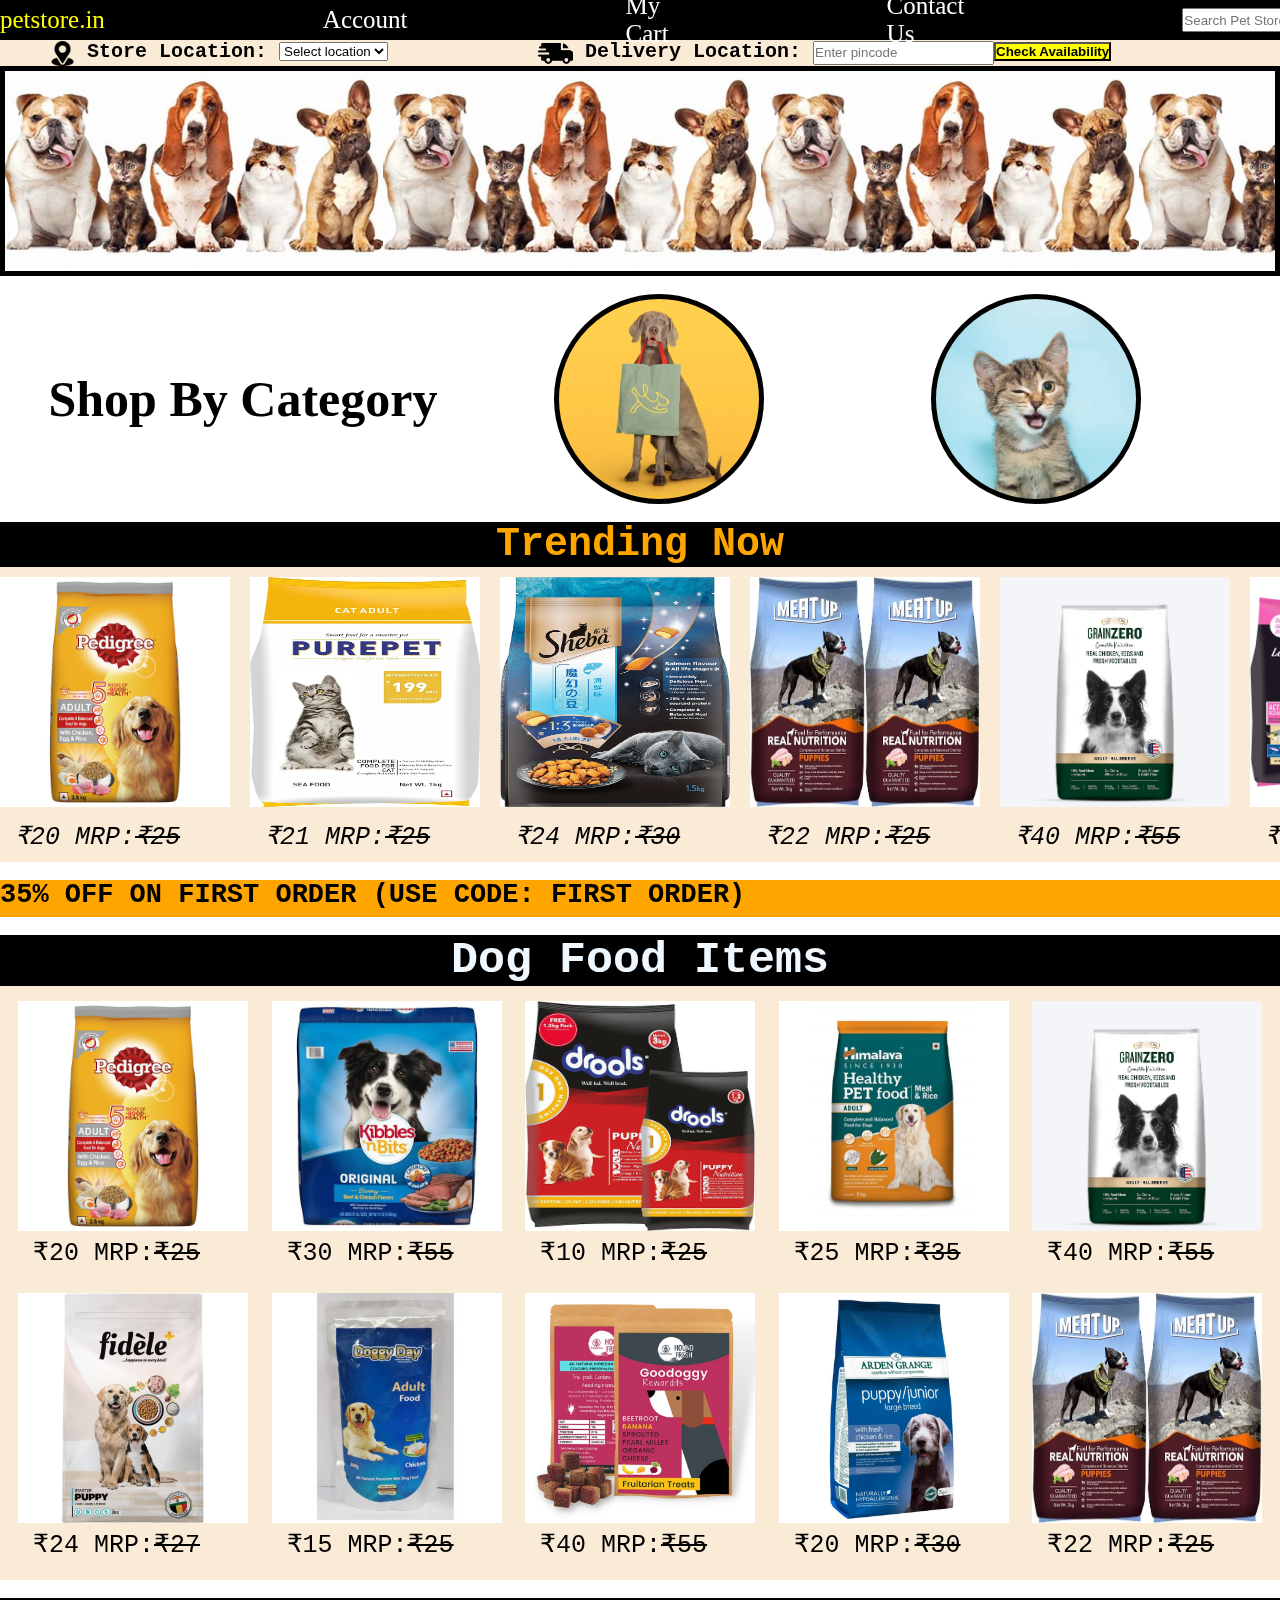
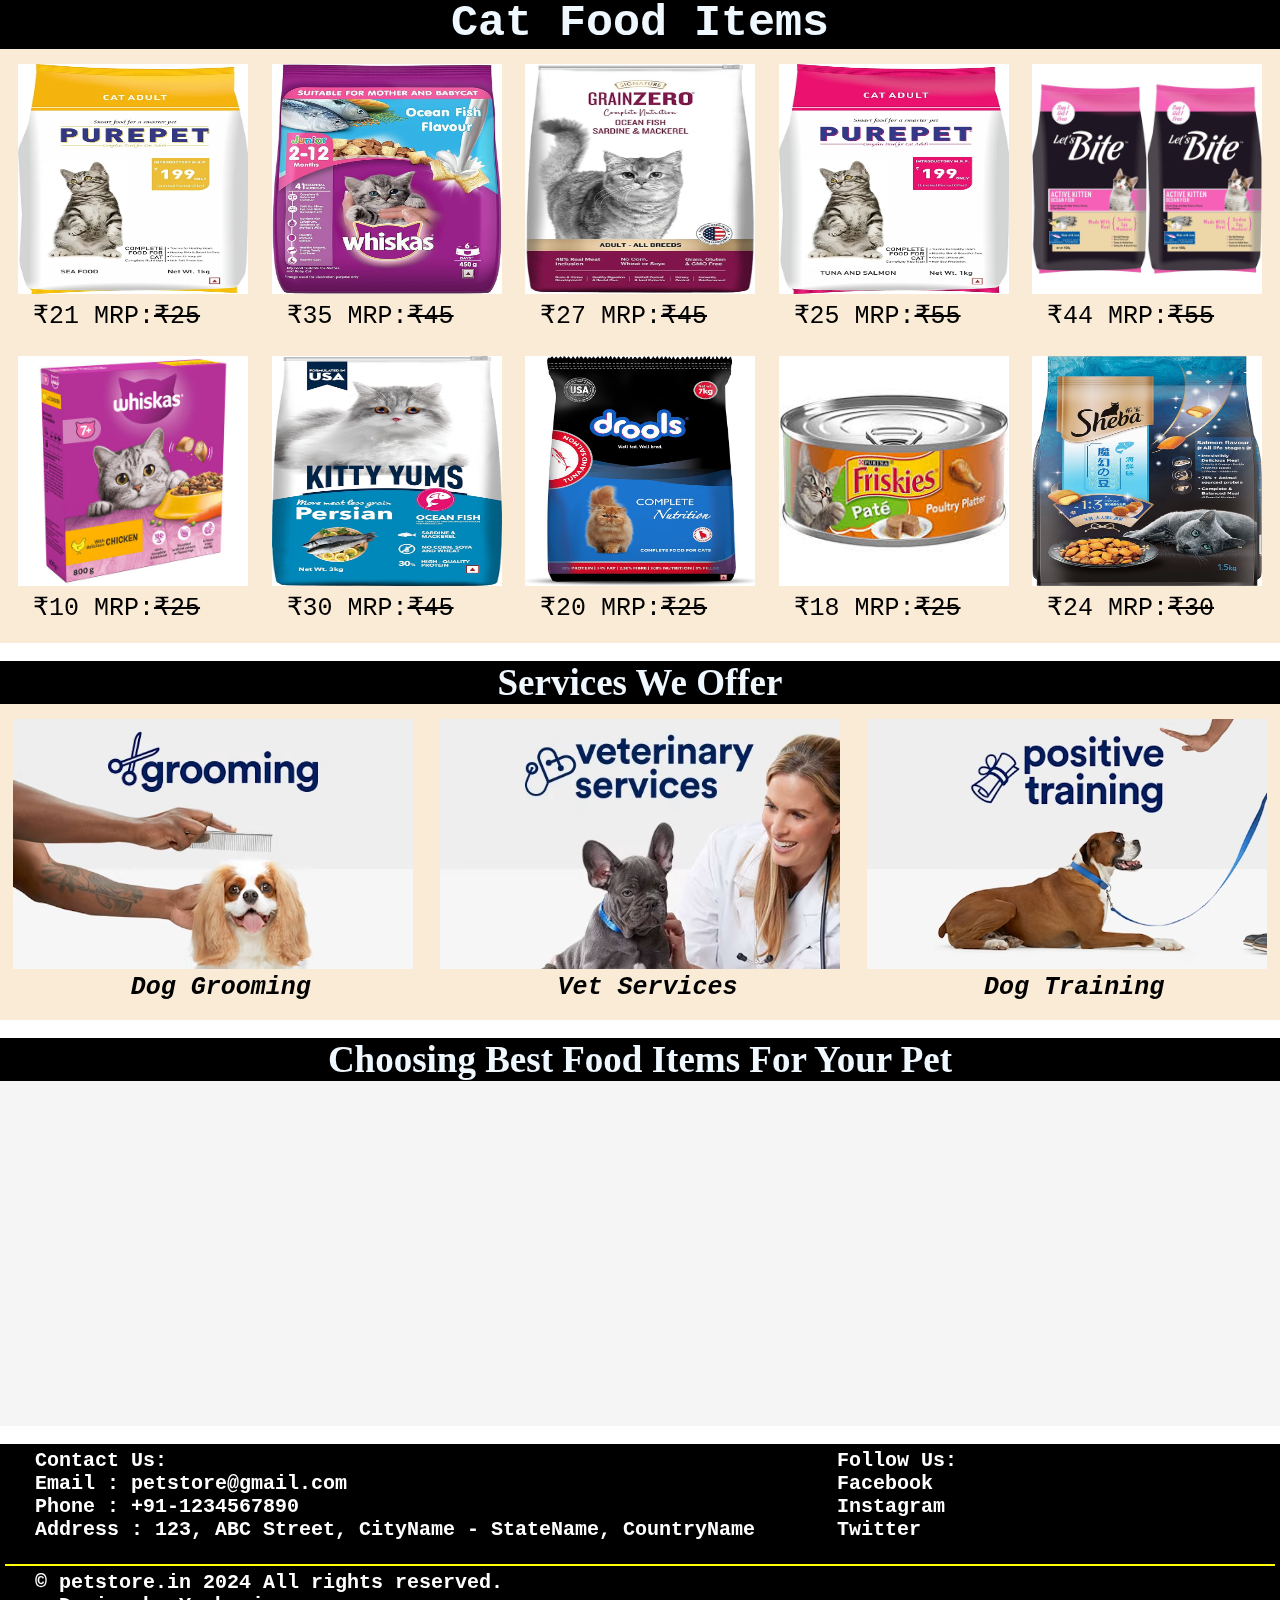
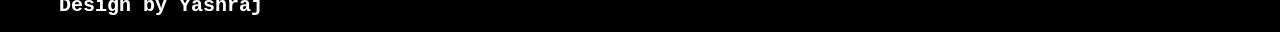
==== commit 5cd3dc40: "Update index.html" ====
--- a/index.html
+++ b/index.html
@@ -4,7 +4,7 @@
 	<meta charset="UTF-8">
 	<meta name="viewport" content="width=device-width, initial-scale=1.0">
 	<title>Pet Store</title>
-	<link rel="stylesheet" href="/WEBSITE/styles.css">
+	<link rel="stylesheet" href="styles.css">
 </head>
 <body>
 <header>
@@ -664,4 +664,4 @@
 <script src="/WEBSITE/script.js"></script>
 
 </body>
-</html>+</html>
--- a/styles.css
+++ b/styles.css
@@ -0,0 +1,373 @@
+*{
+  margin:0;
+  padding: 0;
+}
+#navbar{
+    background-color: black;
+    height: 40px;
+    font-size: 25px;
+    display: flex;
+    align-items: center;
+    position:fixed;
+    top:0%;
+    left: 0%;
+    right: 0%;
+    z-index: 999;
+}
+#button1{
+    background-color: yellow;
+    width: 85px;
+    font-size: 20px;
+}
+#logo{
+    color: yellow;
+}
+a{
+    color: white;
+    margin-right: 218px;
+    text-decoration: none;
+  }
+  a:hover{
+    color: yellowgreen;
+  }
+
+  input{
+    color: black;
+    font-weight: 300;
+    height: 20px;
+  }
+
+  #banner{
+    width: auto;
+    height: 200px;
+    border: 5px solid black;
+    background-image: url("banner1.jpeg");
+    background-size: contain;
+  }
+  #location {
+    height: 30px;
+    font-size: 20px;
+    background-color: antiquewhite;
+    display: flex;
+    align-items: center;
+}
+.location-container{
+  display: flex;
+  align-items: center;
+  margin-left: 50px;
+  margin-right: 100px;
+}
+.logoa{
+  margin-top:5px;
+}
+.ph{
+ margin-top: 3px;
+}
+.ca{
+  background-color: yellow;
+}
+#address-box{
+  font-size: medium;
+  background-color: black;
+  color: white;
+  display: flex;
+  align-items: center;
+  padding-left: 100px;
+}
+  #pets{
+    font-size: 50px;
+    display: flex;
+    justify-content: space-around;
+    align-items: center;
+  }
+
+  .Dog{
+  border: 5px solid black;
+  border-radius: 50%;
+  width: 200px;
+  height: 200px;
+  background-image: url("doglogo.jpg");
+  background-size: cover;
+  margin-left: 20px;
+  margin-right: 50px;
+  }
+.cat{
+  border: 5px solid black;
+  border-radius: 50%;
+  width: 200px;
+  height: 200px;
+  background-image: url("catlogo.jpeg");
+  background-size: cover;
+  margin-left: 20px;
+  margin-right: 90px;
+}
+  .Tn pre{
+    text-align: center;
+    width: 100%;
+    height: 100%;
+    font-size: 40px;
+    background-color: black;
+    color: orange;
+    animation: Trending 1s ease-out 0s infinite normal;
+  }
+  @keyframes Trending {
+  0%{color: white;}
+ 50%{color: yellow;}
+ 100%{color: red;}
+  }
+
+  .products-scroll {
+    display: flex;
+    justify-content: space-around;
+    background-color: antiquewhite;
+    height: 295px;
+    overflow-x: scroll; 
+    overflow-y: hidden; 
+    white-space: nowrap; 
+    width: 100%; 
+}
+.products-scroll::-webkit-scrollbar {
+    display: none; 
+}
+.product {
+    display: inline-block; 
+    margin-right: 20px; 
+    scroll-snap-align: start; 
+    transition: transform 0.3s ease;
+}
+.product:hover {
+  transform: scale(1.05); 
+}
+.product img {
+  height: 230px;
+  width: 230px;
+  margin-top: 10px;
+  margin-bottom: 10px;
+}
+
+.details {
+    font-size: 25px;
+    font-style: italic;
+}
+
+#foffer {
+  height: 37px;
+  background-color: orange;
+  color: solid black;
+  font-size: 27px;
+  overflow: hidden; 
+  white-space: nowrap; 
+  align-items: center;
+}
+
+#foffer pre {
+  animation: scrollText 15s linear infinite;
+}
+
+@keyframes scrollText {
+  0% { transform: translateX(-50%); } 
+  100% { transform: translateX(100%); } 
+}
+
+#DogItems{
+  background-color: black;
+  color: aliceblue;
+  display: flex;
+  justify-content: center;
+  font-size: 45px;
+  animation: Trending 1s ease-out 0s infinite normal;
+}
+
+#dogp {
+  display: flex;
+  flex-wrap: wrap;
+  justify-content: space-between; 
+  font-size: 25px;
+  padding-top: 10px;
+  background-color: antiquewhite;
+}
+
+.drow {
+  width: 100%;
+  display: flex;
+  margin-left: 18px;
+  margin-right: 18px;
+  padding-top: 5px;
+  justify-content: space-between; 
+  transition: transform 0.3s ease;
+}
+.drow :hover{
+  transform: scale(1.05); 
+}
+.dproduct {
+  margin-bottom: 20px; 
+}
+.dproduct img {
+height: 230px;
+width: 230px;
+}
+
+#catp {
+  display: flex;
+  flex-wrap: wrap;
+  justify-content: space-between; 
+  padding-top: 10px;
+  font-size: 25px;
+  background-color: antiquewhite;
+}
+#catItems{
+  background-color: black;
+  color: aliceblue;
+  display: flex;
+  justify-content: center;
+  font-size: 45px;
+  animation: Trending 1s ease-out 0s infinite normal;
+}
+
+.crow {
+  width: 100%;
+  display: flex;
+  margin-left: 18px;
+  margin-right: 18px;
+  padding-top: 5px;
+  justify-content: space-between; 
+  transition: transform 0.3s ease;
+}
+.crow :hover{
+  transform: scale(1.05); 
+}
+.cproduct {
+  margin-bottom: 20px; 
+}
+
+.cproduct img {
+  height: 230px;
+  width: 230px;
+}
+
+.modal {
+  display: none;
+  position: fixed;
+  z-index: 1;
+  left: 0;
+  top: 0;
+  width: 100%;
+  height: 100%;
+  overflow: auto;
+  background-color: rgba(0,0,0,0.4);
+}
+
+.modal-content {
+  background-color: antiquewhite;
+  position: fixed;
+  top: 25px;
+  left: 0;
+  right: 0;
+  bottom: 0;
+  margin: auto;
+  padding: 15px;
+  border: 1px solid #888;
+  width: 600px;
+  height: 92%;  
+  overflow: auto;
+  box-sizing: border-box;
+}
+
+.star {
+  color: green; 
+}
+
+.allproducts {
+  color: solid black;
+  text-align: center;
+  font-size: 25px;
+}
+
+.close {
+  color: #aaa;
+  position: absolute;
+  top: 10px;
+  right: 10px;
+  font-size: 28px;
+  font-weight: bold;
+}
+
+.close:hover,
+.close:focus {
+  color: black;
+  text-decoration: none;
+  cursor: pointer;
+}
+
+.cartadd{
+  background-color: yellow;
+  height: 45px;   
+  width: 140px;
+  font-size: 20px;
+}
+
+#service{
+  background-color: black;
+  color: aliceblue;
+  text-align: center;
+  justify-content: center;
+  font-size: 37px;
+}
+
+#servicedescription {
+  padding-top: 15px;
+  background-color: antiquewhite;
+  display: flex;
+  flex-direction: row;
+  flex-wrap: nowrap; 
+  justify-content: space-around;
+}
+
+.ser img {
+  height: 250px;
+  width: 400px;
+}
+#servicedescription .ser1 {
+  color: black;
+  font-weight: bold;
+  text-decoration:none;
+  text-align: center;
+}
+#servicedescription .ser1:hover {
+  color: green; 
+}
+#video{
+  background-color: black;
+  color: aliceblue;
+  text-align: center;
+  justify-content: center;
+  font-size: 37px;
+}
+
+#video1{
+  background-color: whitesmoke;
+  display: flex;
+  padding: 15px;
+  justify-content: space-evenly;
+}
+
+#fot{
+  color: white;
+  background-color: black;
+  border: 5px solid black;
+  font-size: 20px;
+  padding-bottom: 10px;
+}
+
+#fot1{
+  display: flex;
+  justify-content: space-between;
+  align-items: left;
+  margin-left: 30px;
+  margin-right: 100px;
+}
+
+ #copyright{
+  margin-left: 30px;
+  margin-top: 5px;
+ }
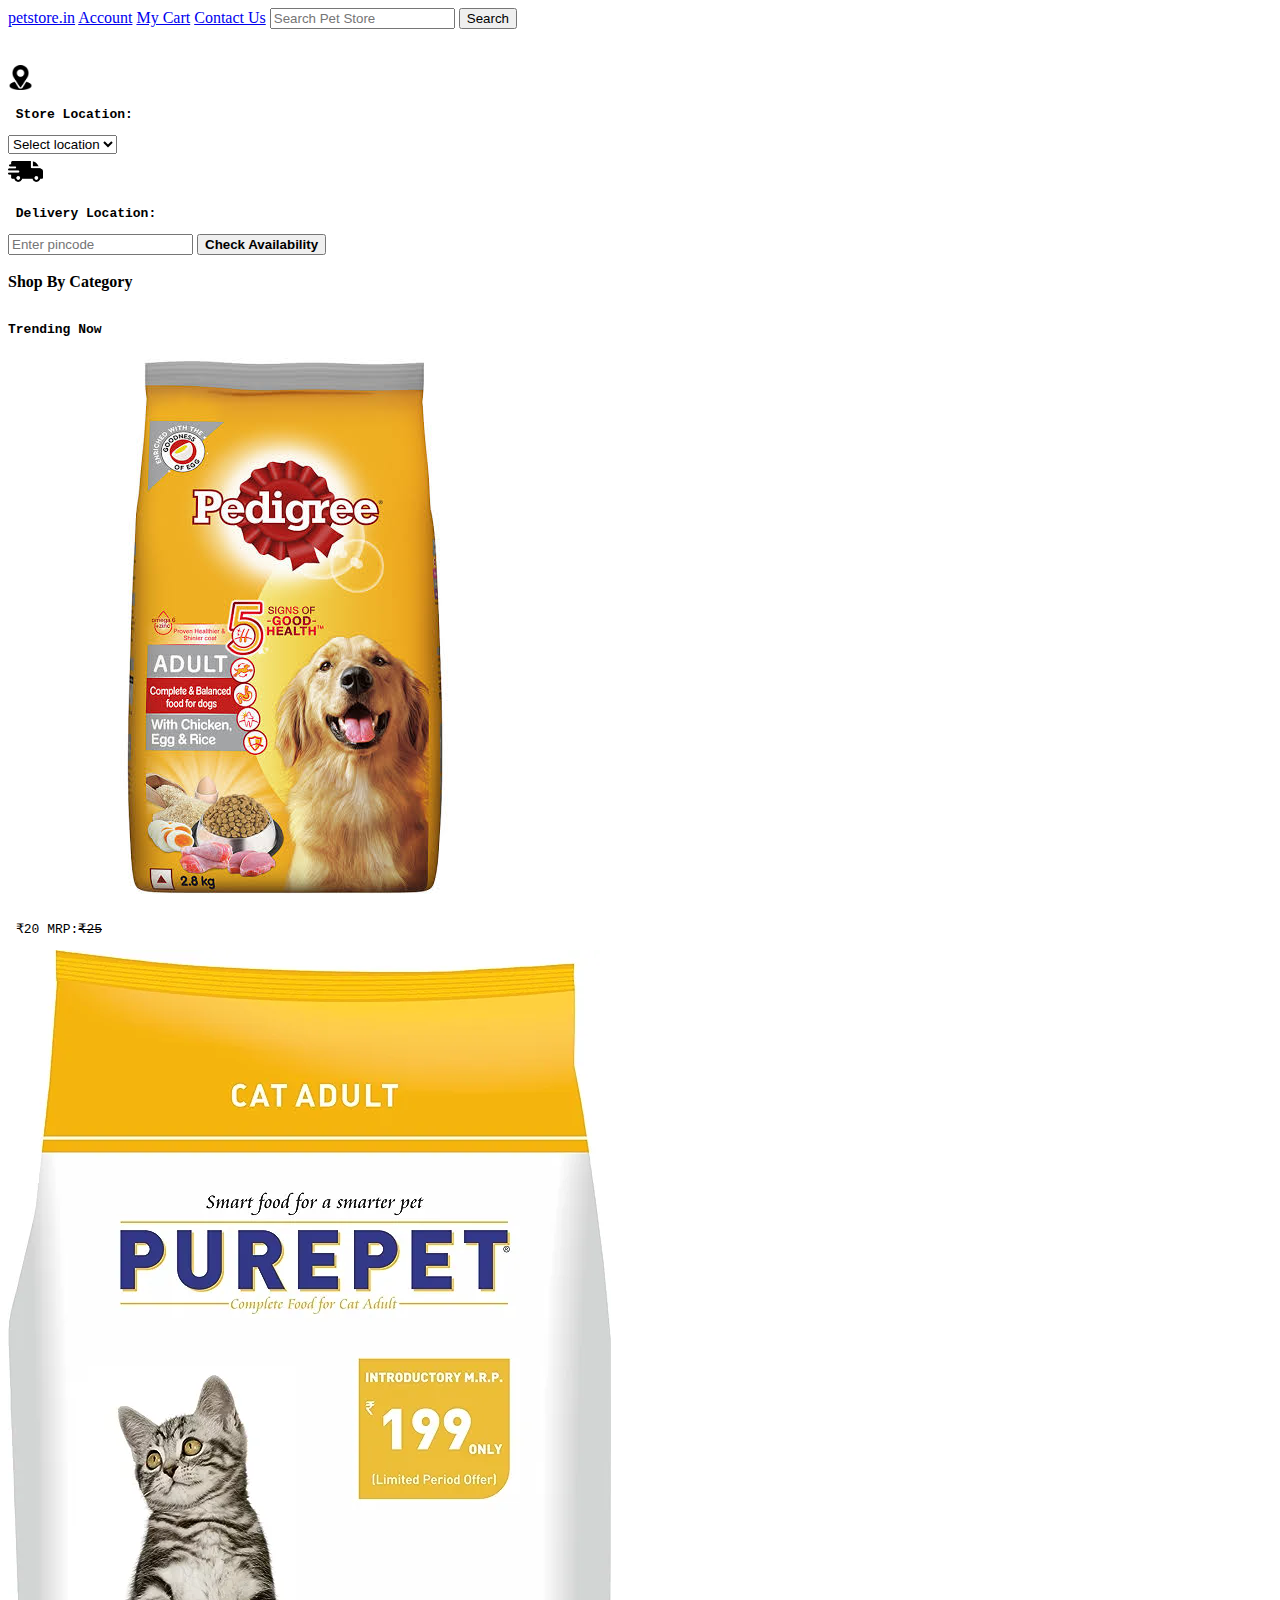
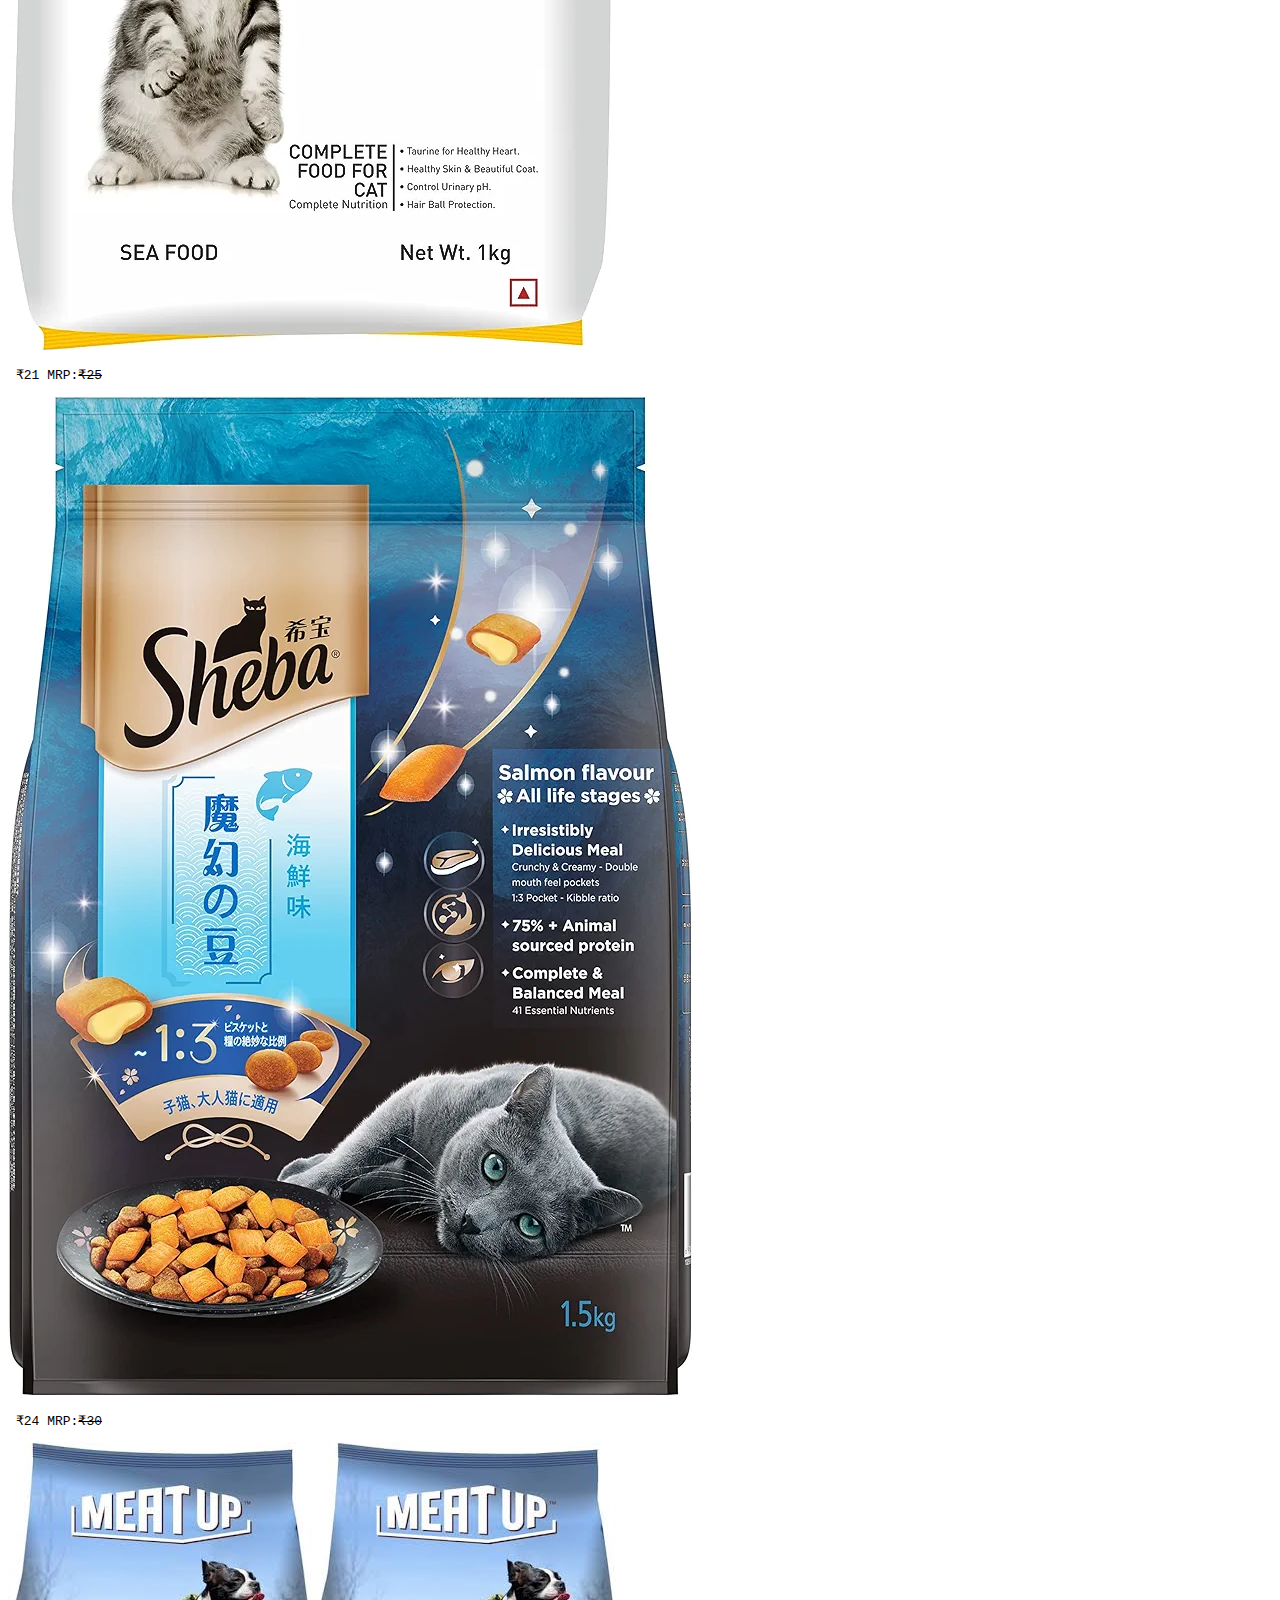
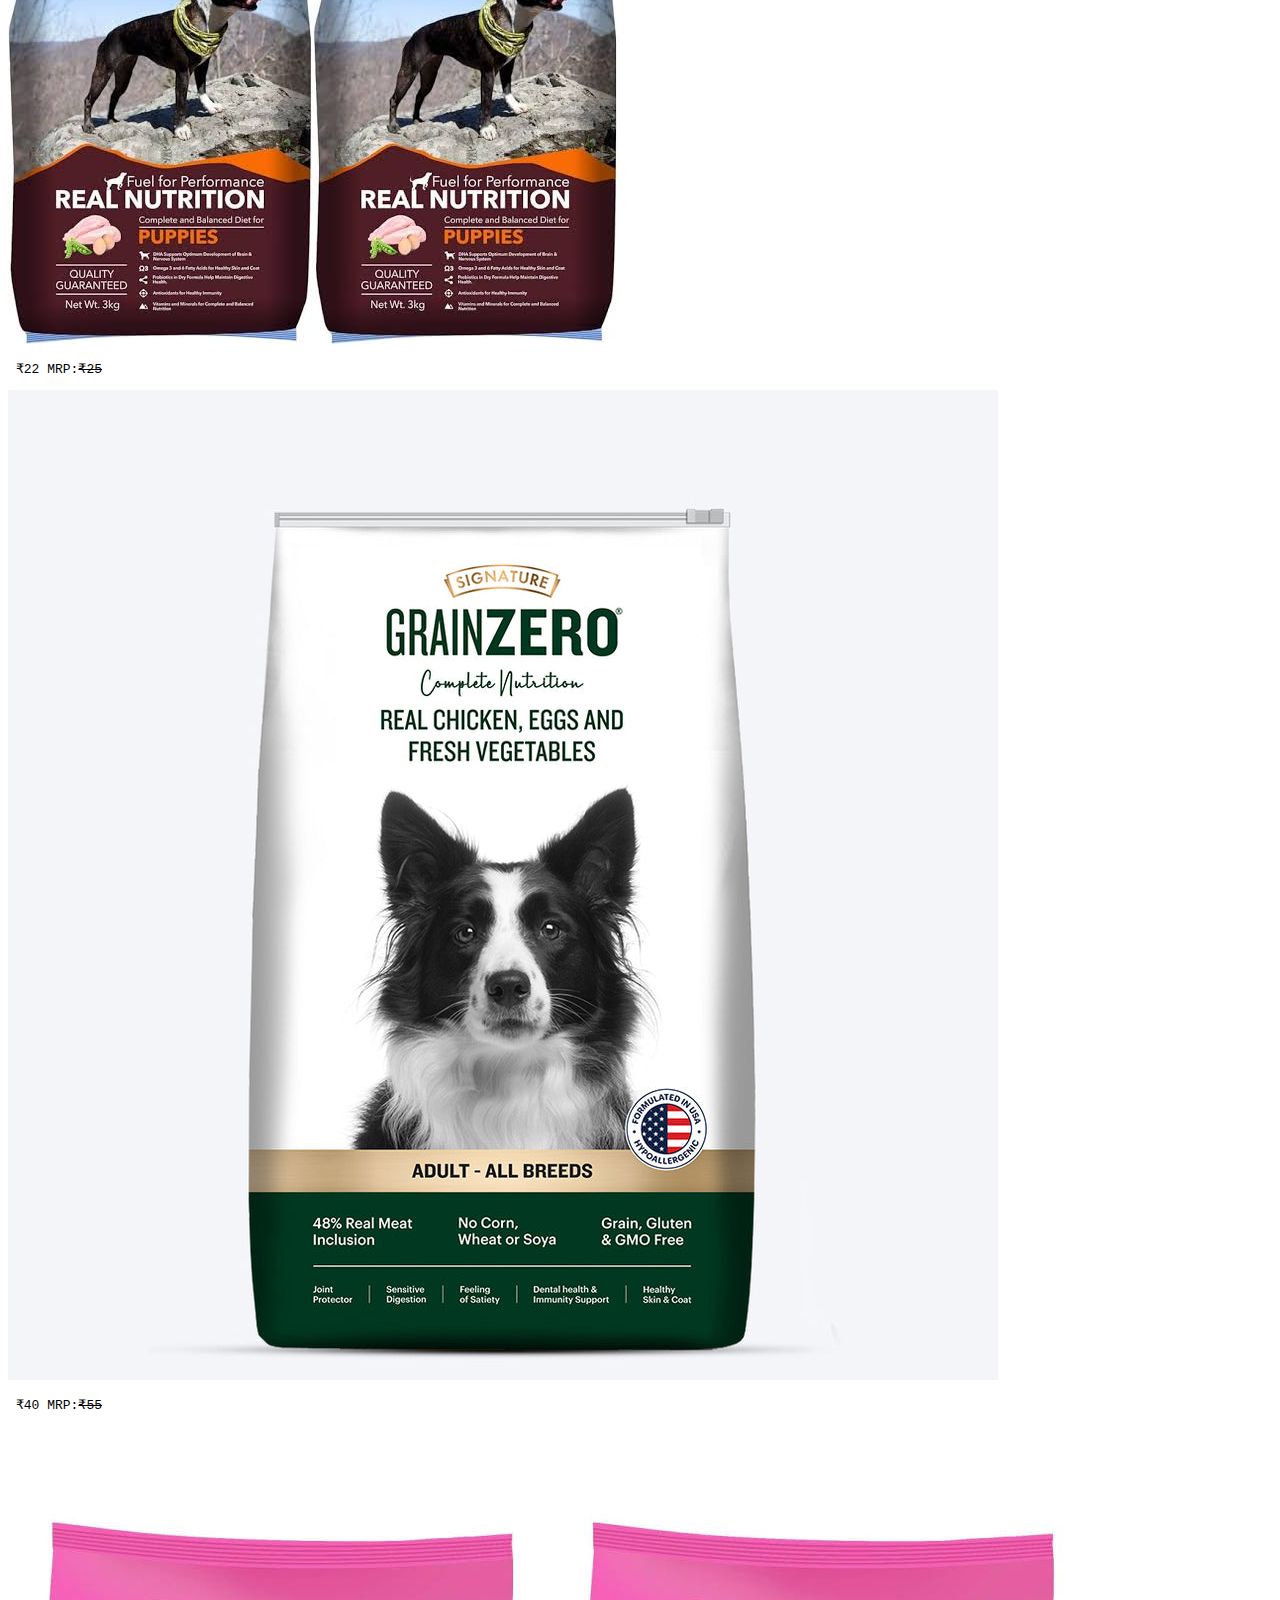
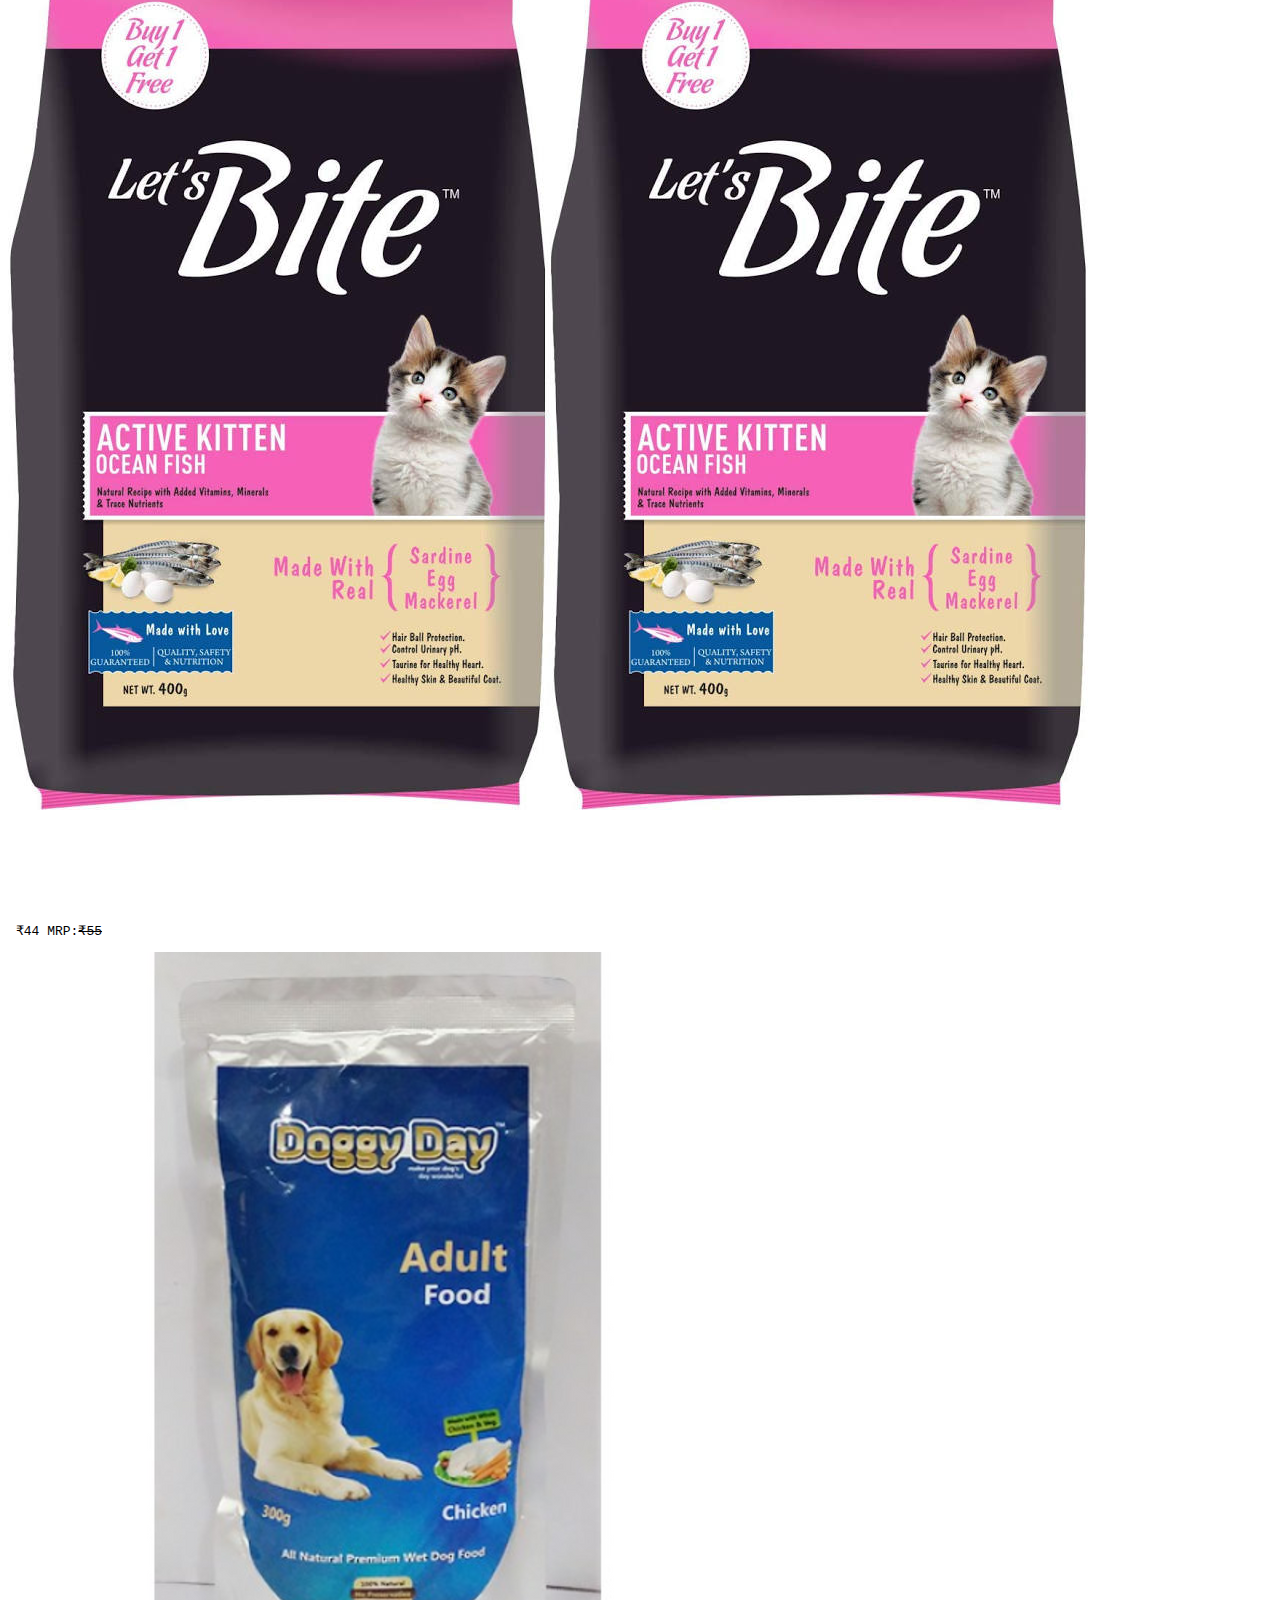
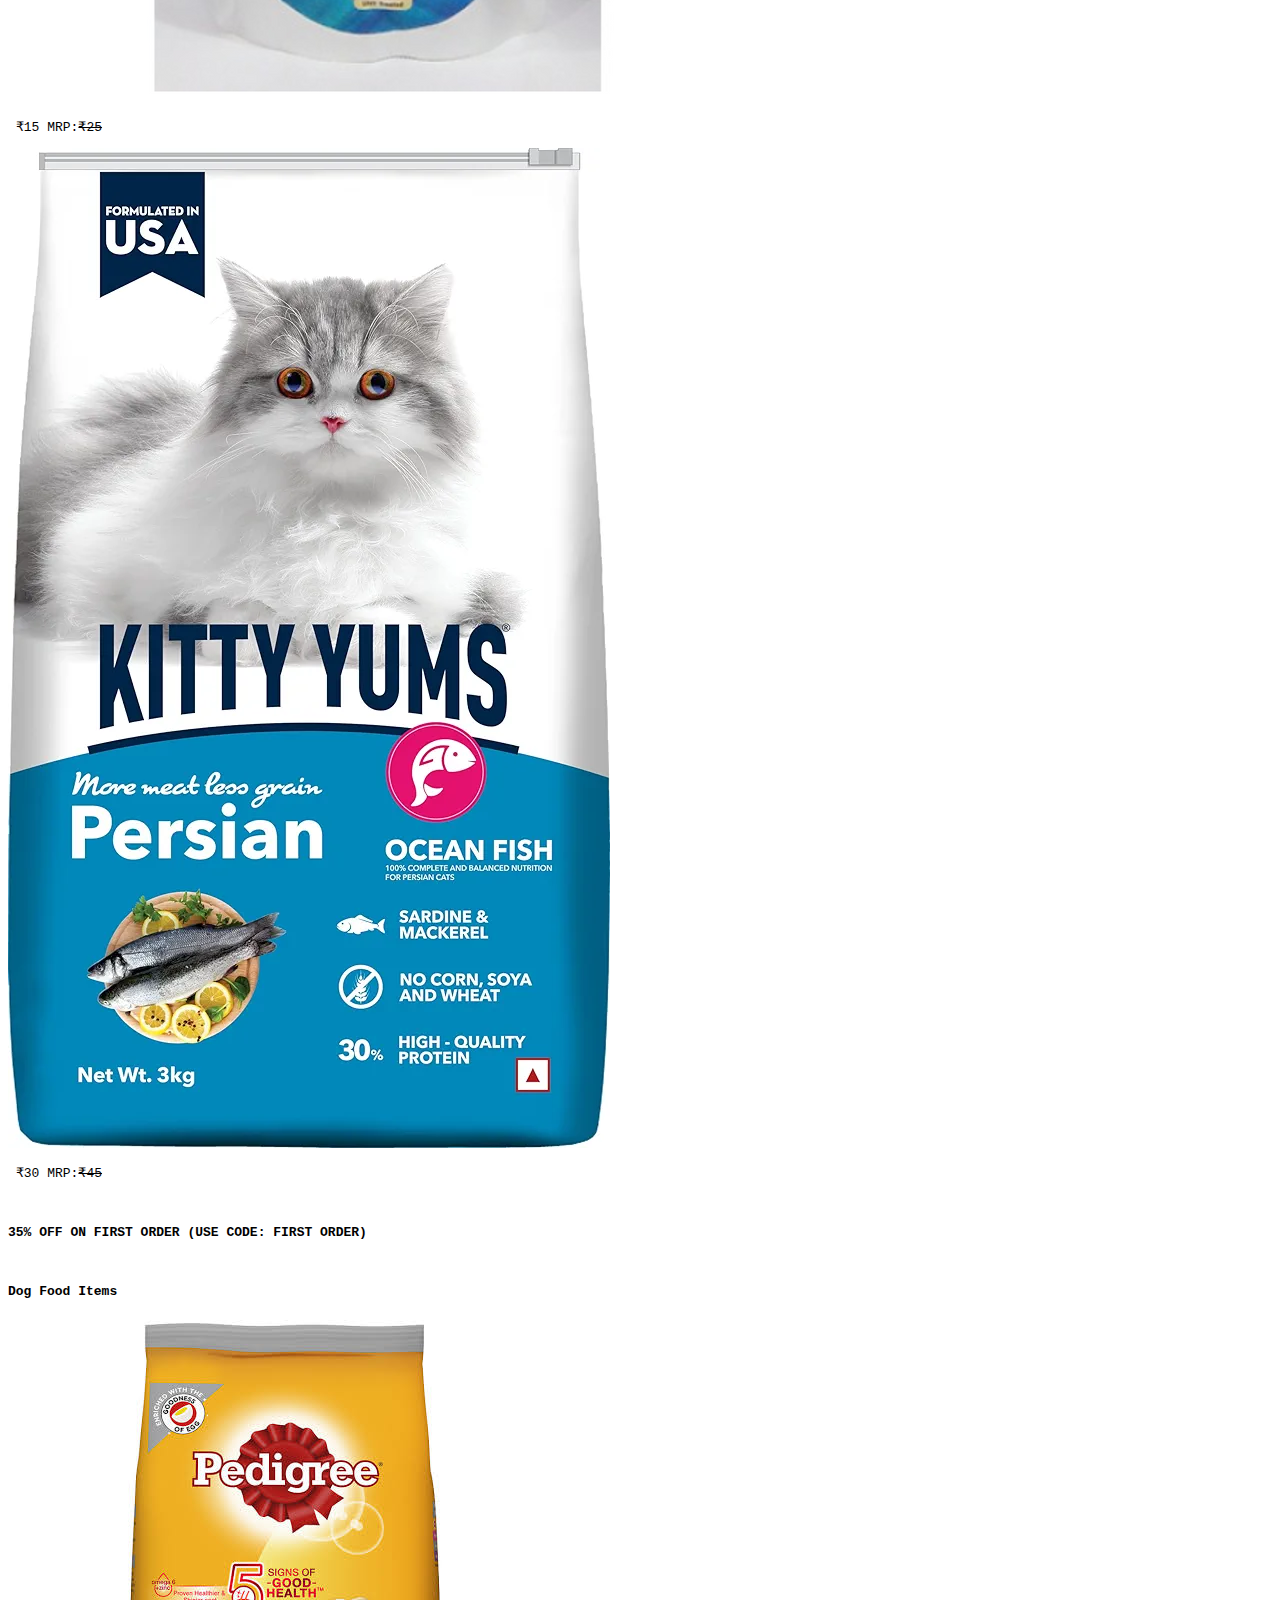
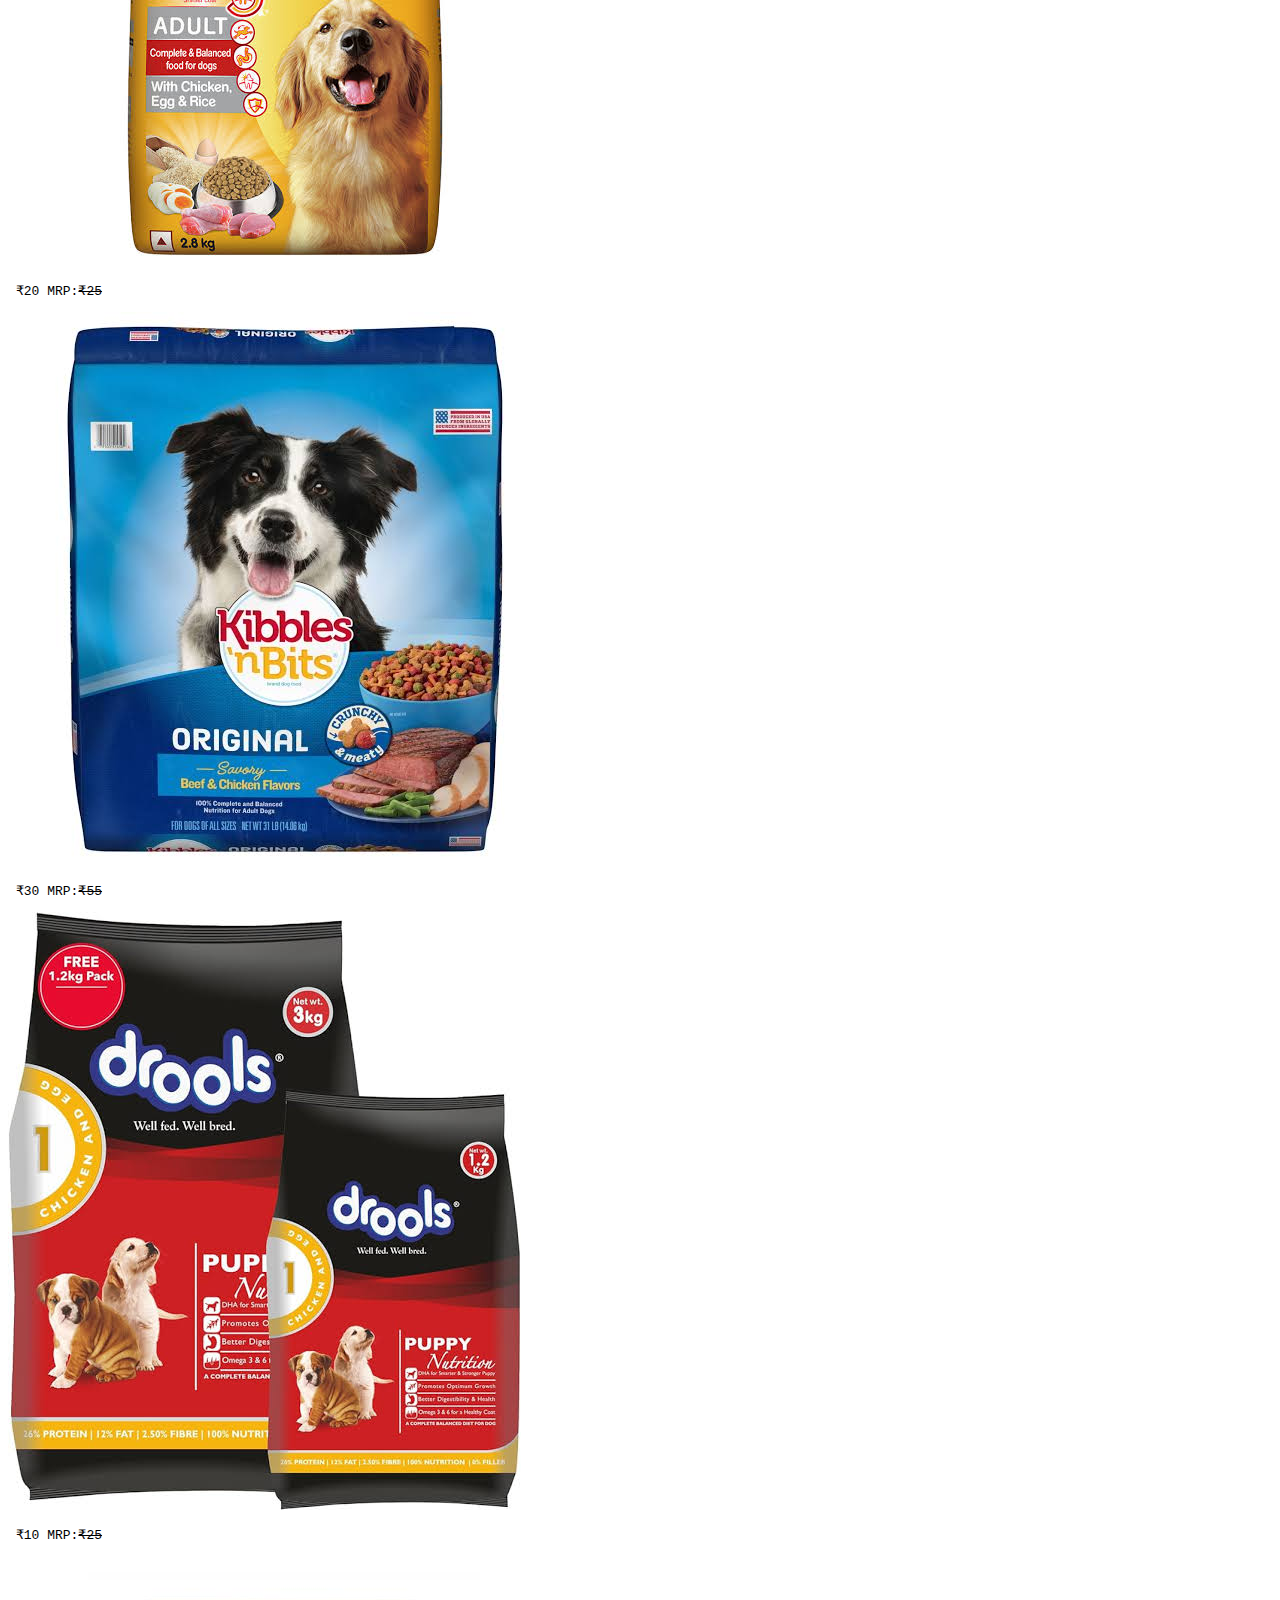
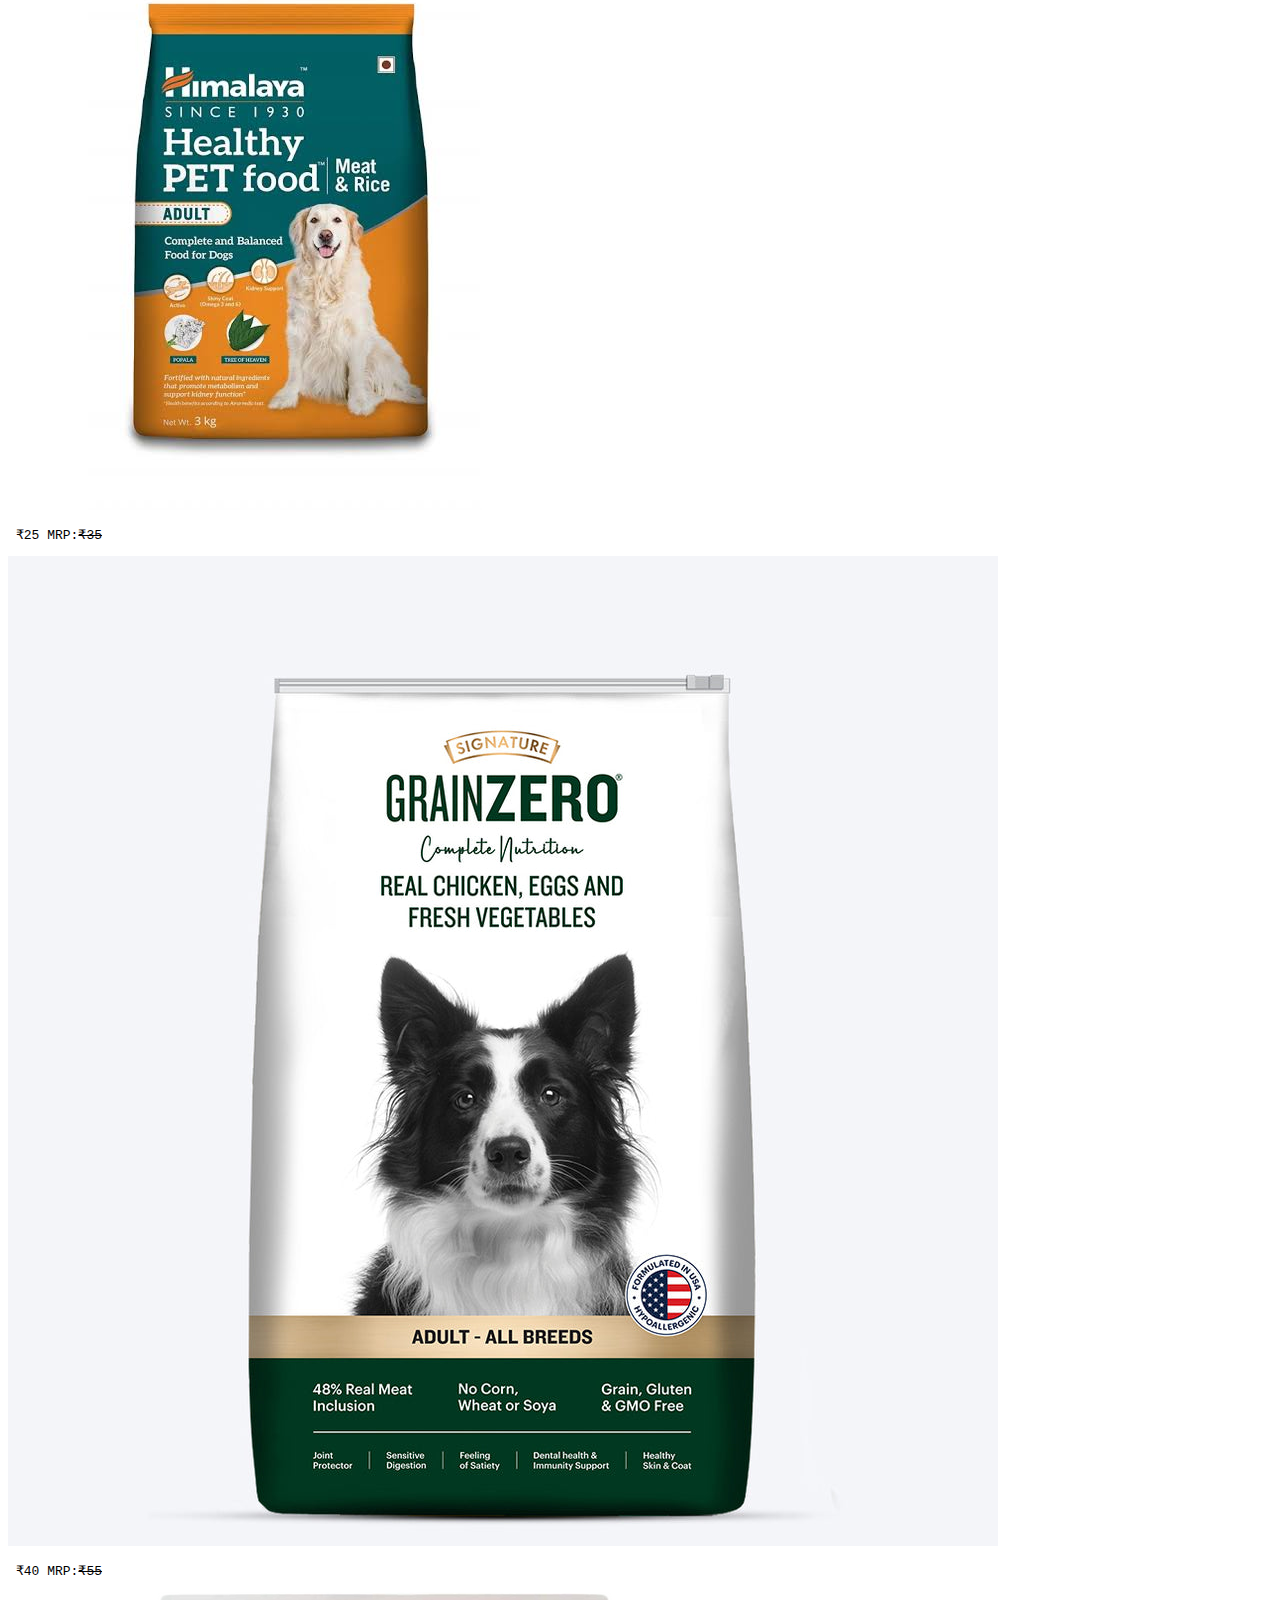
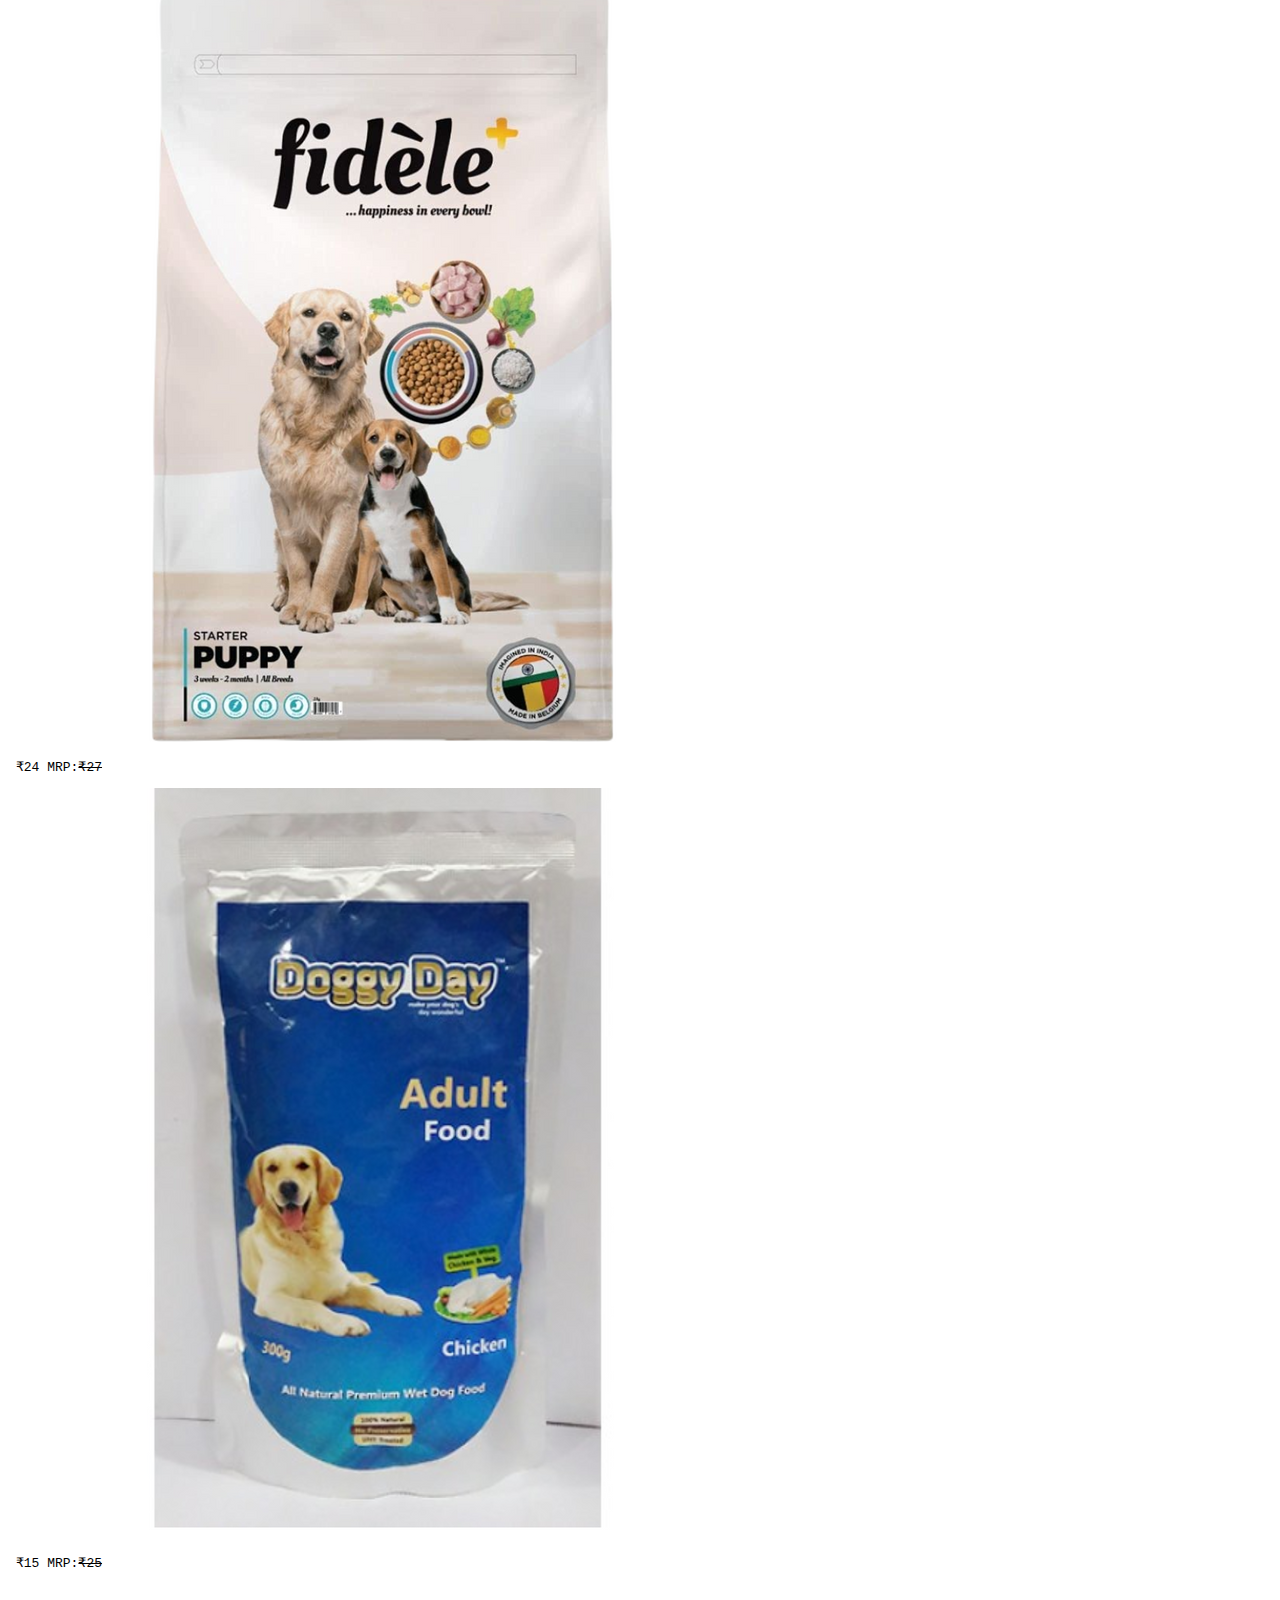
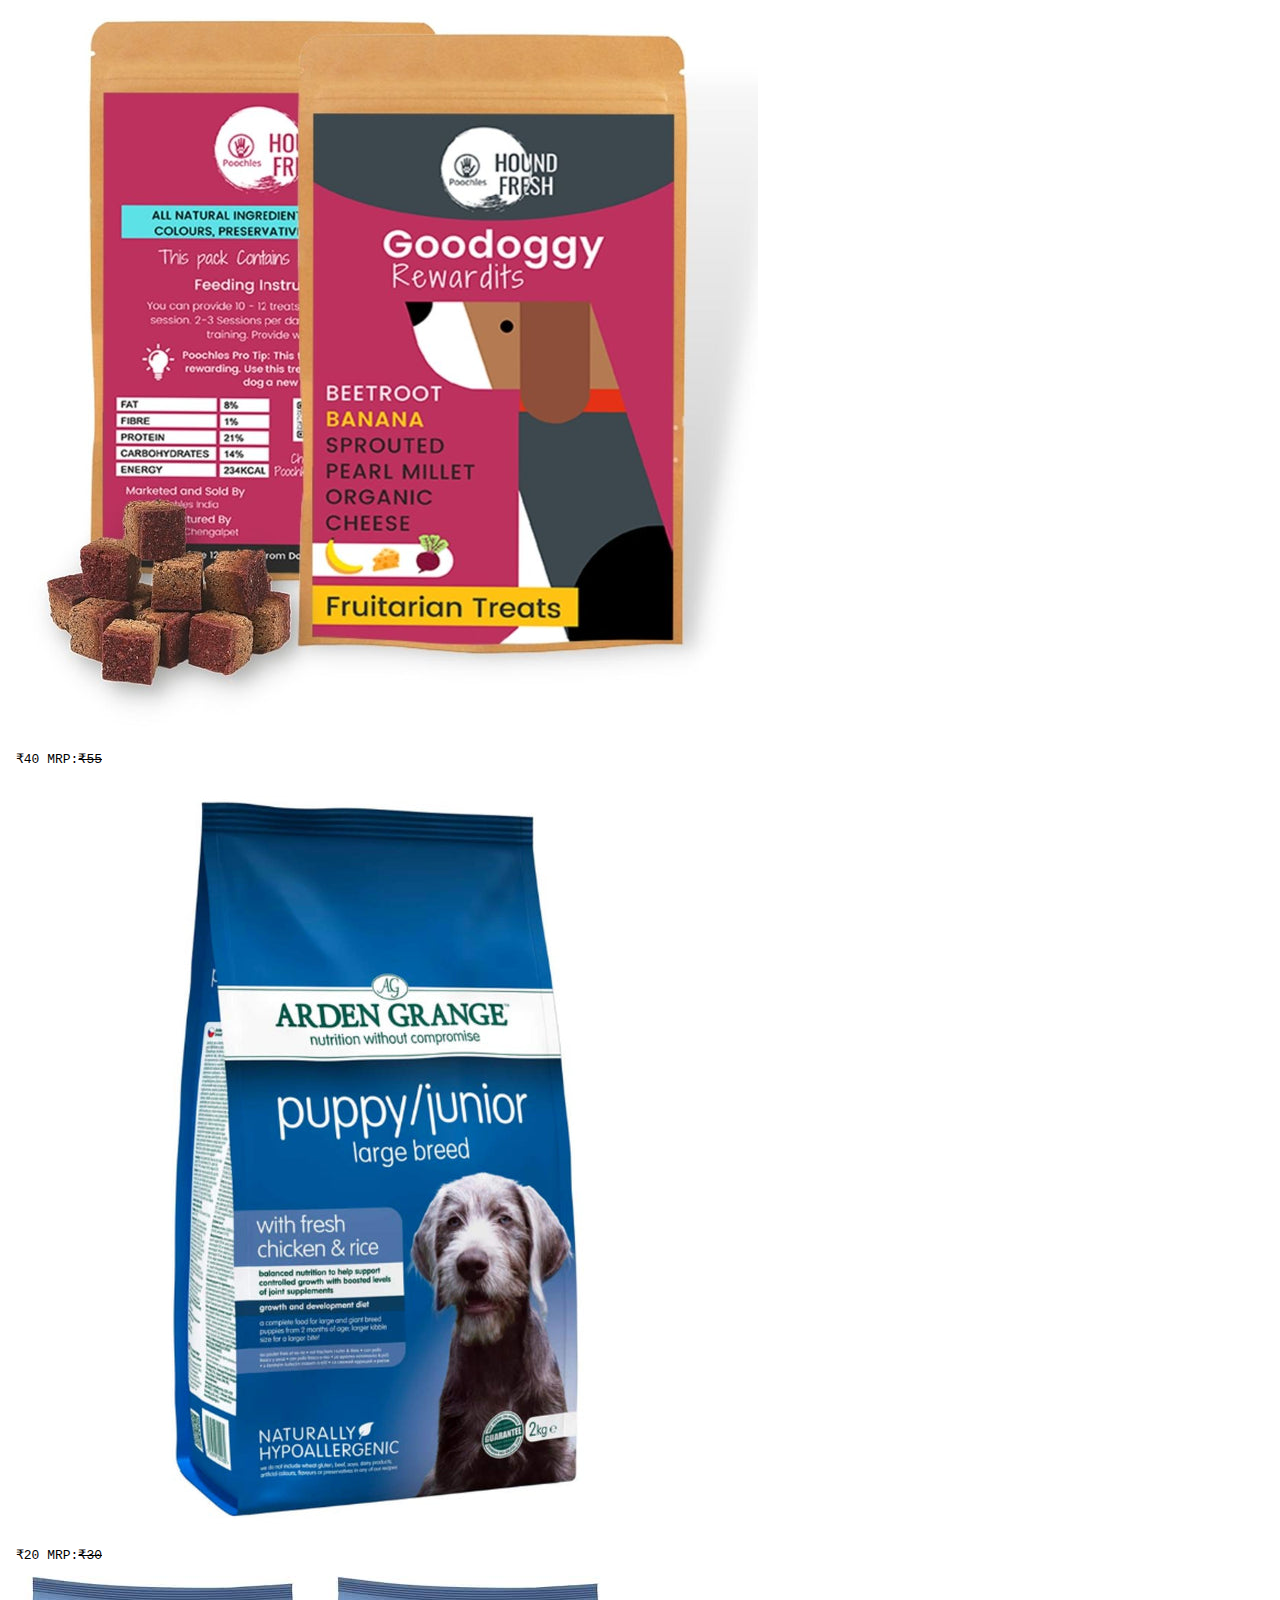
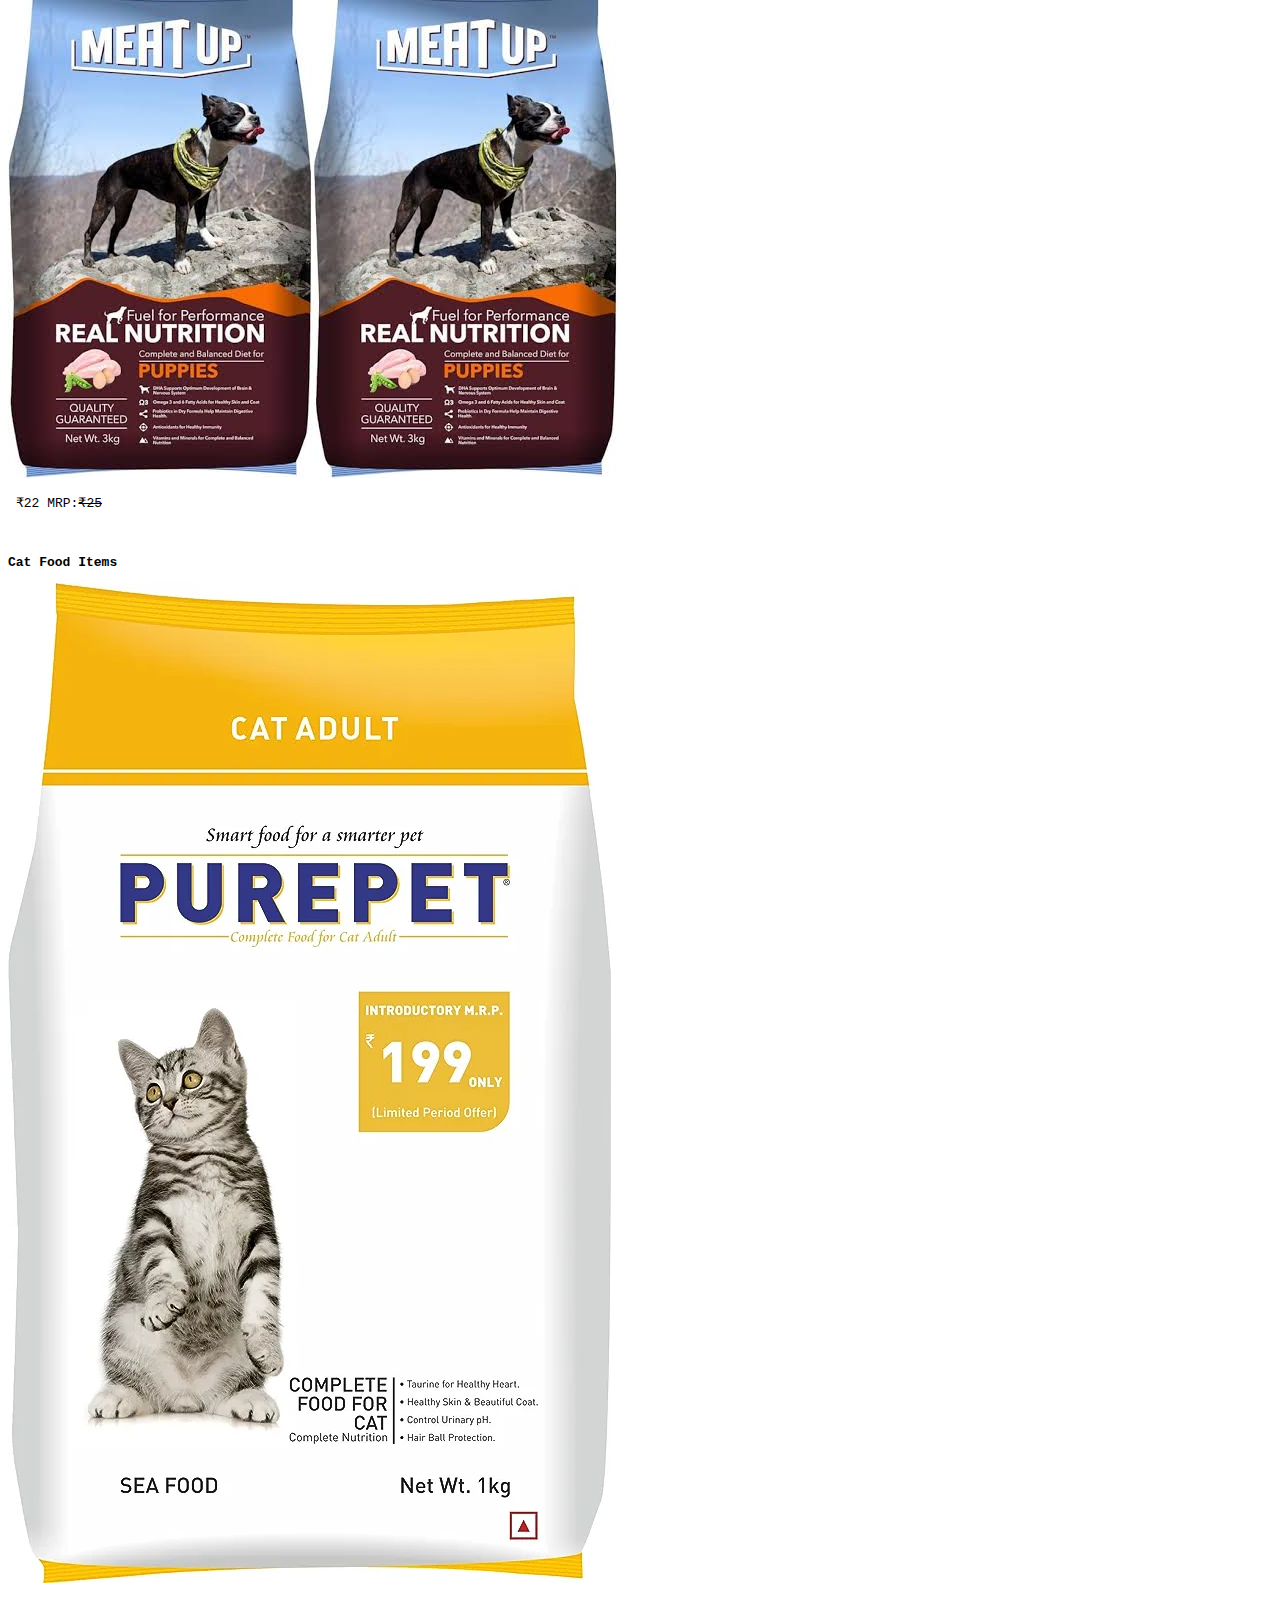
==== commit 5382d65e: "Update index.html" ====
--- a/index.html
+++ b/index.html
@@ -4,7 +4,7 @@
 	<meta charset="UTF-8">
 	<meta name="viewport" content="width=device-width, initial-scale=1.0">
 	<title>Pet Store</title>
-	<link rel="stylesheet" href="styles.css">
+	<link rel="stylesheet" href="/main/styles.css">
 </head>
 <body>
 <header>
@@ -661,7 +661,7 @@
     </div>
 </div>
 
-<script src="/WEBSITE/script.js"></script>
+<script src="script.js"></script>
 
 </body>
 </html>
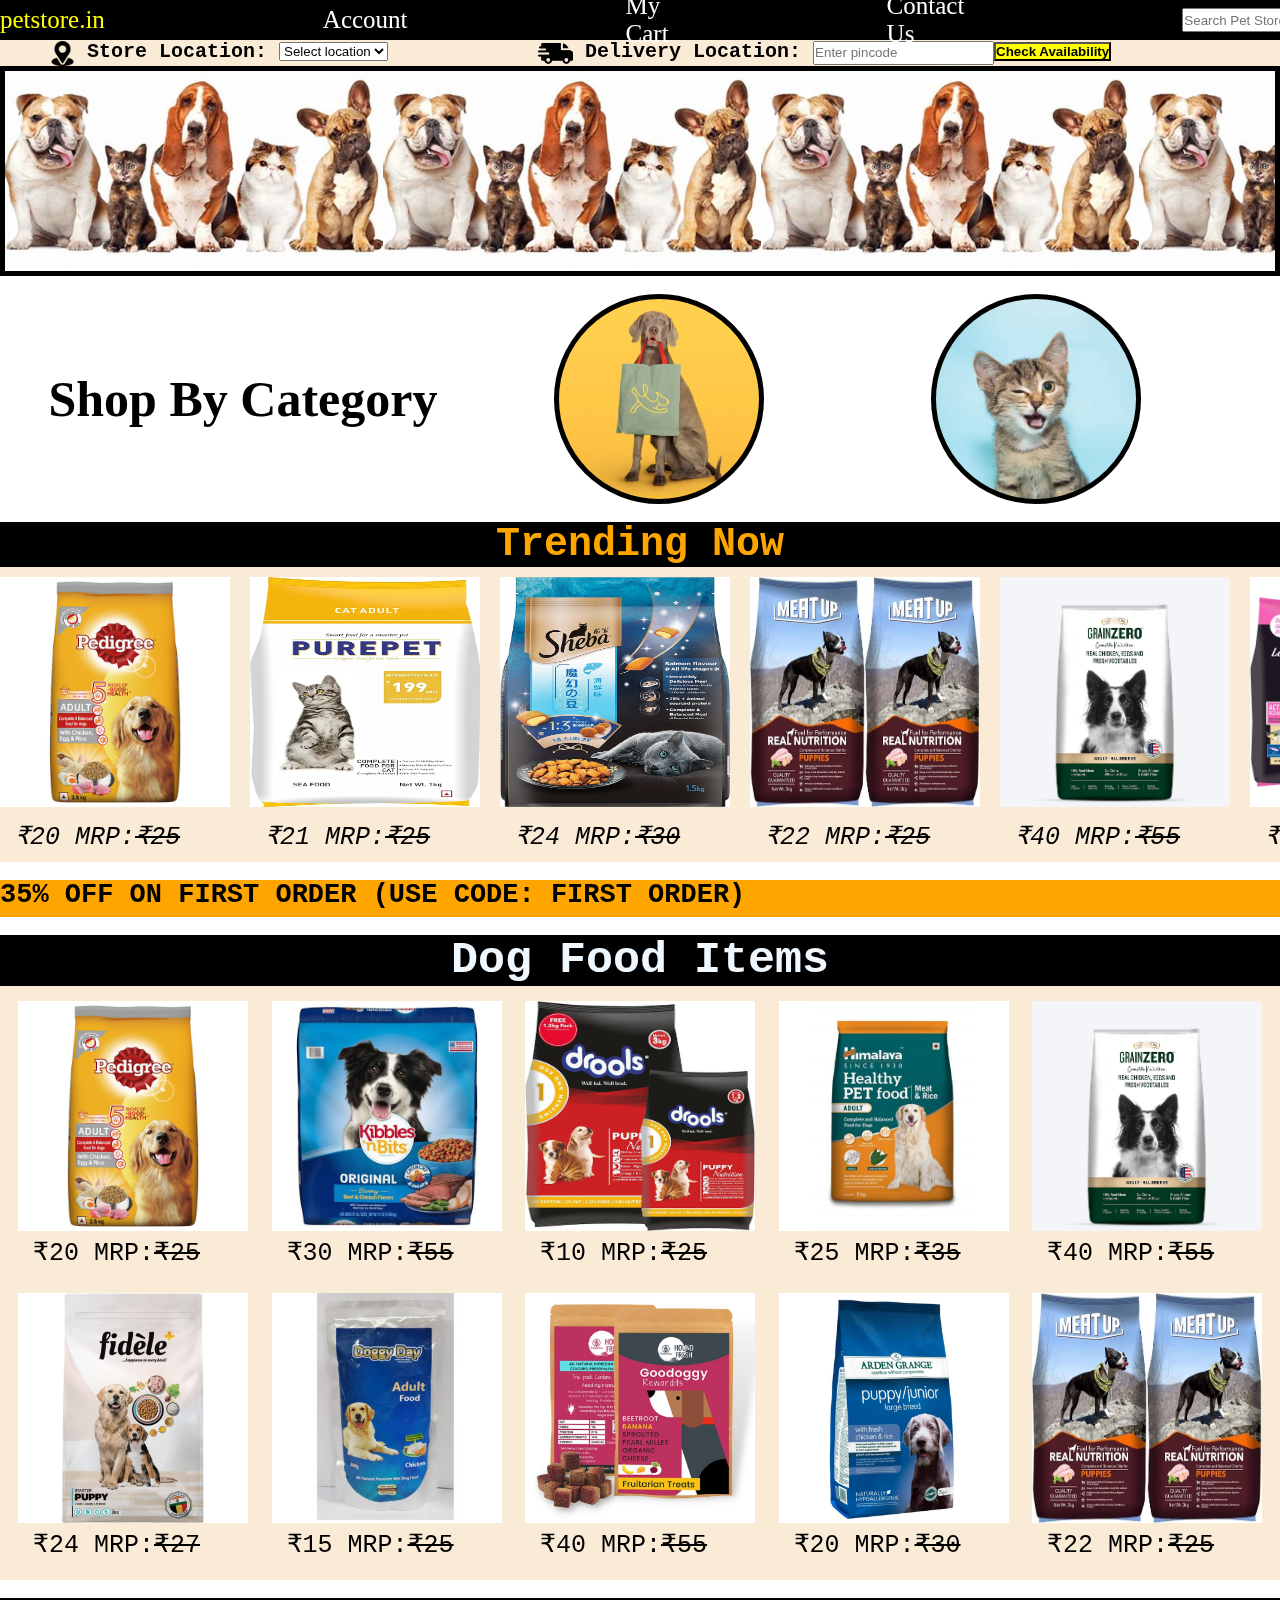
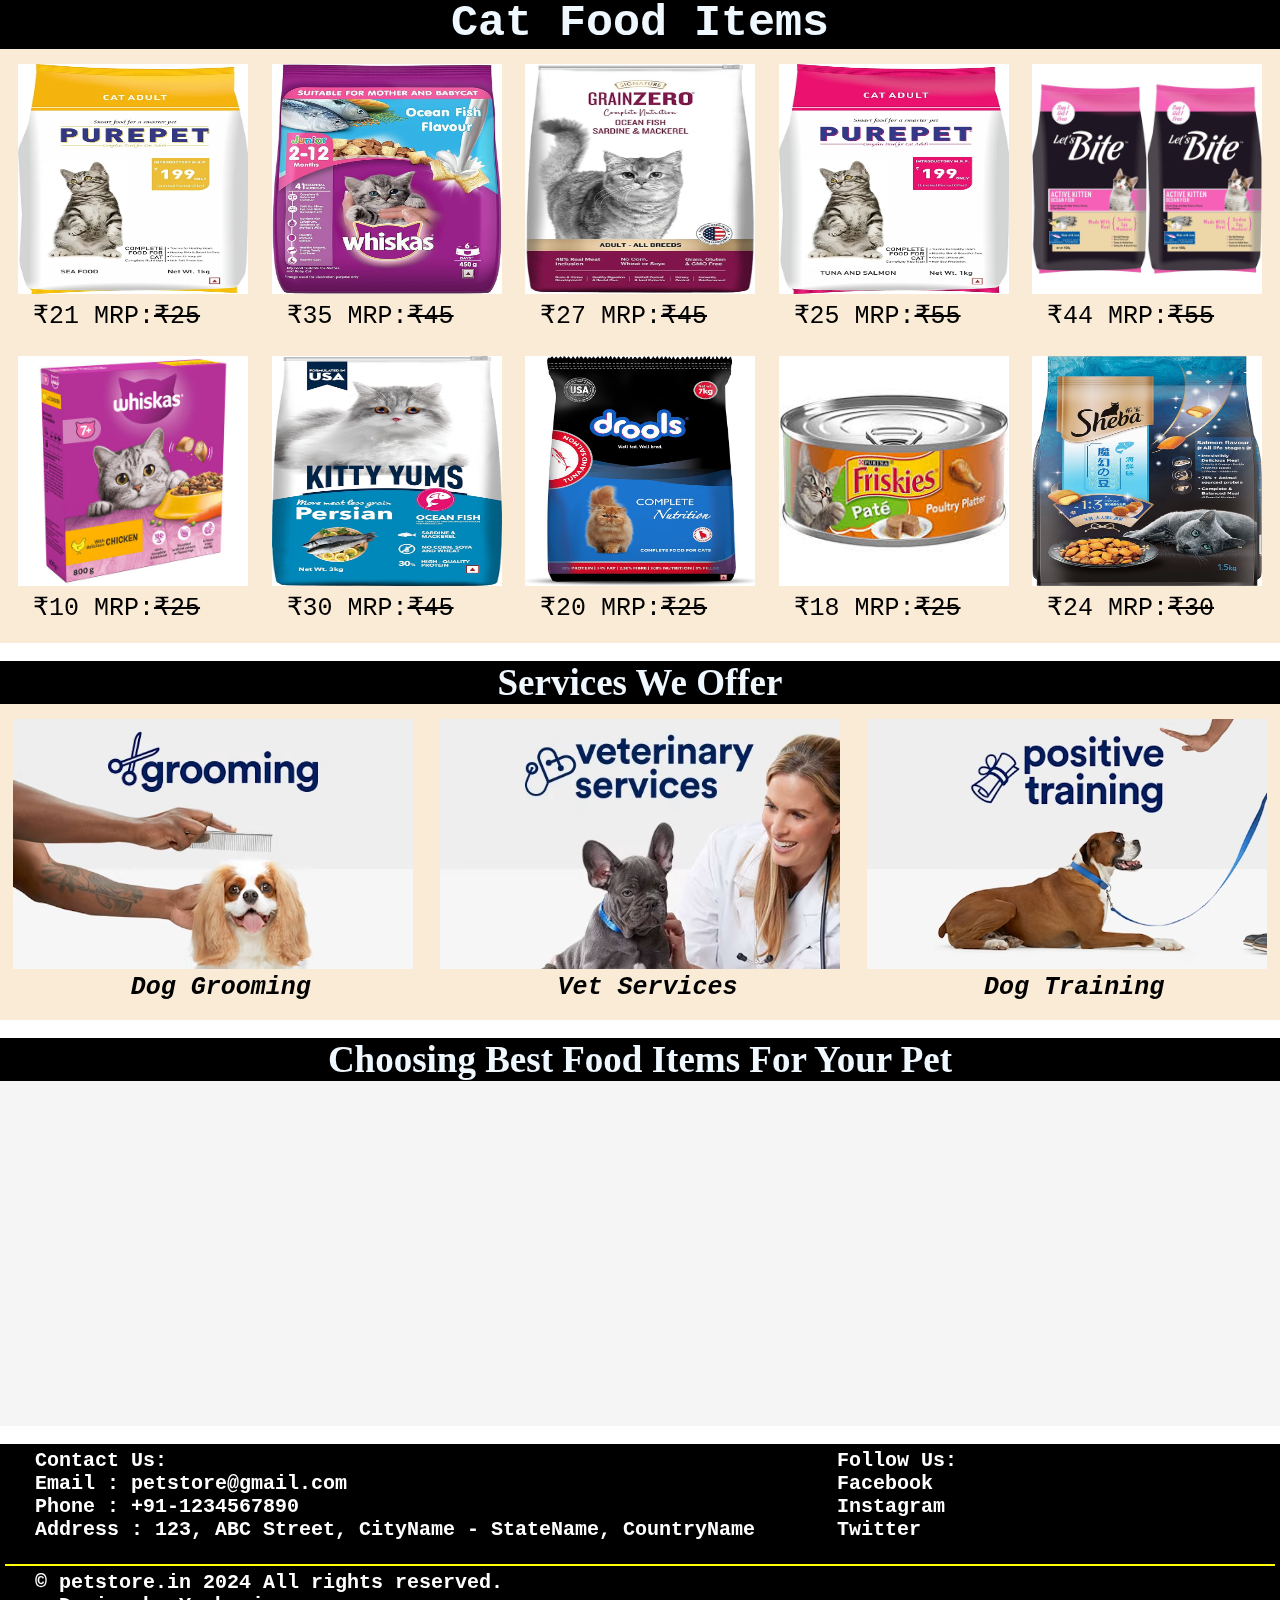
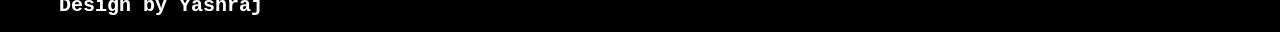
==== commit 4c1d634a: "Update index.html" ====
--- a/index.html
+++ b/index.html
@@ -4,7 +4,7 @@
 	<meta charset="UTF-8">
 	<meta name="viewport" content="width=device-width, initial-scale=1.0">
 	<title>Pet Store</title>
-	<link rel="stylesheet" href="/main/styles.css">
+	<link rel="stylesheet" href="styles.css">
 </head>
 <body>
 <header>
--- a/styles.css
+++ b/styles.css
@@ -0,0 +1,373 @@
+*{
+  margin:0;
+  padding: 0;
+}
+#navbar{
+    background-color: black;
+    height: 40px;
+    font-size: 25px;
+    display: flex;
+    align-items: center;
+    position:fixed;
+    top:0%;
+    left: 0%;
+    right: 0%;
+    z-index: 999;
+}
+#button1{
+    background-color: yellow;
+    width: 85px;
+    font-size: 20px;
+}
+#logo{
+    color: yellow;
+}
+a{
+    color: white;
+    margin-right: 218px;
+    text-decoration: none;
+  }
+  a:hover{
+    color: yellowgreen;
+  }
+
+  input{
+    color: black;
+    font-weight: 300;
+    height: 20px;
+  }
+
+  #banner{
+    width: auto;
+    height: 200px;
+    border: 5px solid black;
+    background-image: url("banner1.jpeg");
+    background-size: contain;
+  }
+  #location {
+    height: 30px;
+    font-size: 20px;
+    background-color: antiquewhite;
+    display: flex;
+    align-items: center;
+}
+.location-container{
+  display: flex;
+  align-items: center;
+  margin-left: 50px;
+  margin-right: 100px;
+}
+.logoa{
+  margin-top:5px;
+}
+.ph{
+ margin-top: 3px;
+}
+.ca{
+  background-color: yellow;
+}
+#address-box{
+  font-size: medium;
+  background-color: black;
+  color: white;
+  display: flex;
+  align-items: center;
+  padding-left: 100px;
+}
+  #pets{
+    font-size: 50px;
+    display: flex;
+    justify-content: space-around;
+    align-items: center;
+  }
+
+  .Dog{
+  border: 5px solid black;
+  border-radius: 50%;
+  width: 200px;
+  height: 200px;
+  background-image: url("doglogo.jpg");
+  background-size: cover;
+  margin-left: 20px;
+  margin-right: 50px;
+  }
+.cat{
+  border: 5px solid black;
+  border-radius: 50%;
+  width: 200px;
+  height: 200px;
+  background-image: url("catlogo.jpeg");
+  background-size: cover;
+  margin-left: 20px;
+  margin-right: 90px;
+}
+  .Tn pre{
+    text-align: center;
+    width: 100%;
+    height: 100%;
+    font-size: 40px;
+    background-color: black;
+    color: orange;
+    animation: Trending 1s ease-out 0s infinite normal;
+  }
+  @keyframes Trending {
+  0%{color: white;}
+ 50%{color: yellow;}
+ 100%{color: red;}
+  }
+
+  .products-scroll {
+    display: flex;
+    justify-content: space-around;
+    background-color: antiquewhite;
+    height: 295px;
+    overflow-x: scroll; 
+    overflow-y: hidden; 
+    white-space: nowrap; 
+    width: 100%; 
+}
+.products-scroll::-webkit-scrollbar {
+    display: none; 
+}
+.product {
+    display: inline-block; 
+    margin-right: 20px; 
+    scroll-snap-align: start; 
+    transition: transform 0.3s ease;
+}
+.product:hover {
+  transform: scale(1.05); 
+}
+.product img {
+  height: 230px;
+  width: 230px;
+  margin-top: 10px;
+  margin-bottom: 10px;
+}
+
+.details {
+    font-size: 25px;
+    font-style: italic;
+}
+
+#foffer {
+  height: 37px;
+  background-color: orange;
+  color: solid black;
+  font-size: 27px;
+  overflow: hidden; 
+  white-space: nowrap; 
+  align-items: center;
+}
+
+#foffer pre {
+  animation: scrollText 15s linear infinite;
+}
+
+@keyframes scrollText {
+  0% { transform: translateX(-50%); } 
+  100% { transform: translateX(100%); } 
+}
+
+#DogItems{
+  background-color: black;
+  color: aliceblue;
+  display: flex;
+  justify-content: center;
+  font-size: 45px;
+  animation: Trending 1s ease-out 0s infinite normal;
+}
+
+#dogp {
+  display: flex;
+  flex-wrap: wrap;
+  justify-content: space-between; 
+  font-size: 25px;
+  padding-top: 10px;
+  background-color: antiquewhite;
+}
+
+.drow {
+  width: 100%;
+  display: flex;
+  margin-left: 18px;
+  margin-right: 18px;
+  padding-top: 5px;
+  justify-content: space-between; 
+  transition: transform 0.3s ease;
+}
+.drow :hover{
+  transform: scale(1.05); 
+}
+.dproduct {
+  margin-bottom: 20px; 
+}
+.dproduct img {
+height: 230px;
+width: 230px;
+}
+
+#catp {
+  display: flex;
+  flex-wrap: wrap;
+  justify-content: space-between; 
+  padding-top: 10px;
+  font-size: 25px;
+  background-color: antiquewhite;
+}
+#catItems{
+  background-color: black;
+  color: aliceblue;
+  display: flex;
+  justify-content: center;
+  font-size: 45px;
+  animation: Trending 1s ease-out 0s infinite normal;
+}
+
+.crow {
+  width: 100%;
+  display: flex;
+  margin-left: 18px;
+  margin-right: 18px;
+  padding-top: 5px;
+  justify-content: space-between; 
+  transition: transform 0.3s ease;
+}
+.crow :hover{
+  transform: scale(1.05); 
+}
+.cproduct {
+  margin-bottom: 20px; 
+}
+
+.cproduct img {
+  height: 230px;
+  width: 230px;
+}
+
+.modal {
+  display: none;
+  position: fixed;
+  z-index: 1;
+  left: 0;
+  top: 0;
+  width: 100%;
+  height: 100%;
+  overflow: auto;
+  background-color: rgba(0,0,0,0.4);
+}
+
+.modal-content {
+  background-color: antiquewhite;
+  position: fixed;
+  top: 25px;
+  left: 0;
+  right: 0;
+  bottom: 0;
+  margin: auto;
+  padding: 15px;
+  border: 1px solid #888;
+  width: 600px;
+  height: 92%;  
+  overflow: auto;
+  box-sizing: border-box;
+}
+
+.star {
+  color: green; 
+}
+
+.allproducts {
+  color: solid black;
+  text-align: center;
+  font-size: 25px;
+}
+
+.close {
+  color: #aaa;
+  position: absolute;
+  top: 10px;
+  right: 10px;
+  font-size: 28px;
+  font-weight: bold;
+}
+
+.close:hover,
+.close:focus {
+  color: black;
+  text-decoration: none;
+  cursor: pointer;
+}
+
+.cartadd{
+  background-color: yellow;
+  height: 45px;   
+  width: 140px;
+  font-size: 20px;
+}
+
+#service{
+  background-color: black;
+  color: aliceblue;
+  text-align: center;
+  justify-content: center;
+  font-size: 37px;
+}
+
+#servicedescription {
+  padding-top: 15px;
+  background-color: antiquewhite;
+  display: flex;
+  flex-direction: row;
+  flex-wrap: nowrap; 
+  justify-content: space-around;
+}
+
+.ser img {
+  height: 250px;
+  width: 400px;
+}
+#servicedescription .ser1 {
+  color: black;
+  font-weight: bold;
+  text-decoration:none;
+  text-align: center;
+}
+#servicedescription .ser1:hover {
+  color: green; 
+}
+#video{
+  background-color: black;
+  color: aliceblue;
+  text-align: center;
+  justify-content: center;
+  font-size: 37px;
+}
+
+#video1{
+  background-color: whitesmoke;
+  display: flex;
+  padding: 15px;
+  justify-content: space-evenly;
+}
+
+#fot{
+  color: white;
+  background-color: black;
+  border: 5px solid black;
+  font-size: 20px;
+  padding-bottom: 10px;
+}
+
+#fot1{
+  display: flex;
+  justify-content: space-between;
+  align-items: left;
+  margin-left: 30px;
+  margin-right: 100px;
+}
+
+ #copyright{
+  margin-left: 30px;
+  margin-top: 5px;
+ }
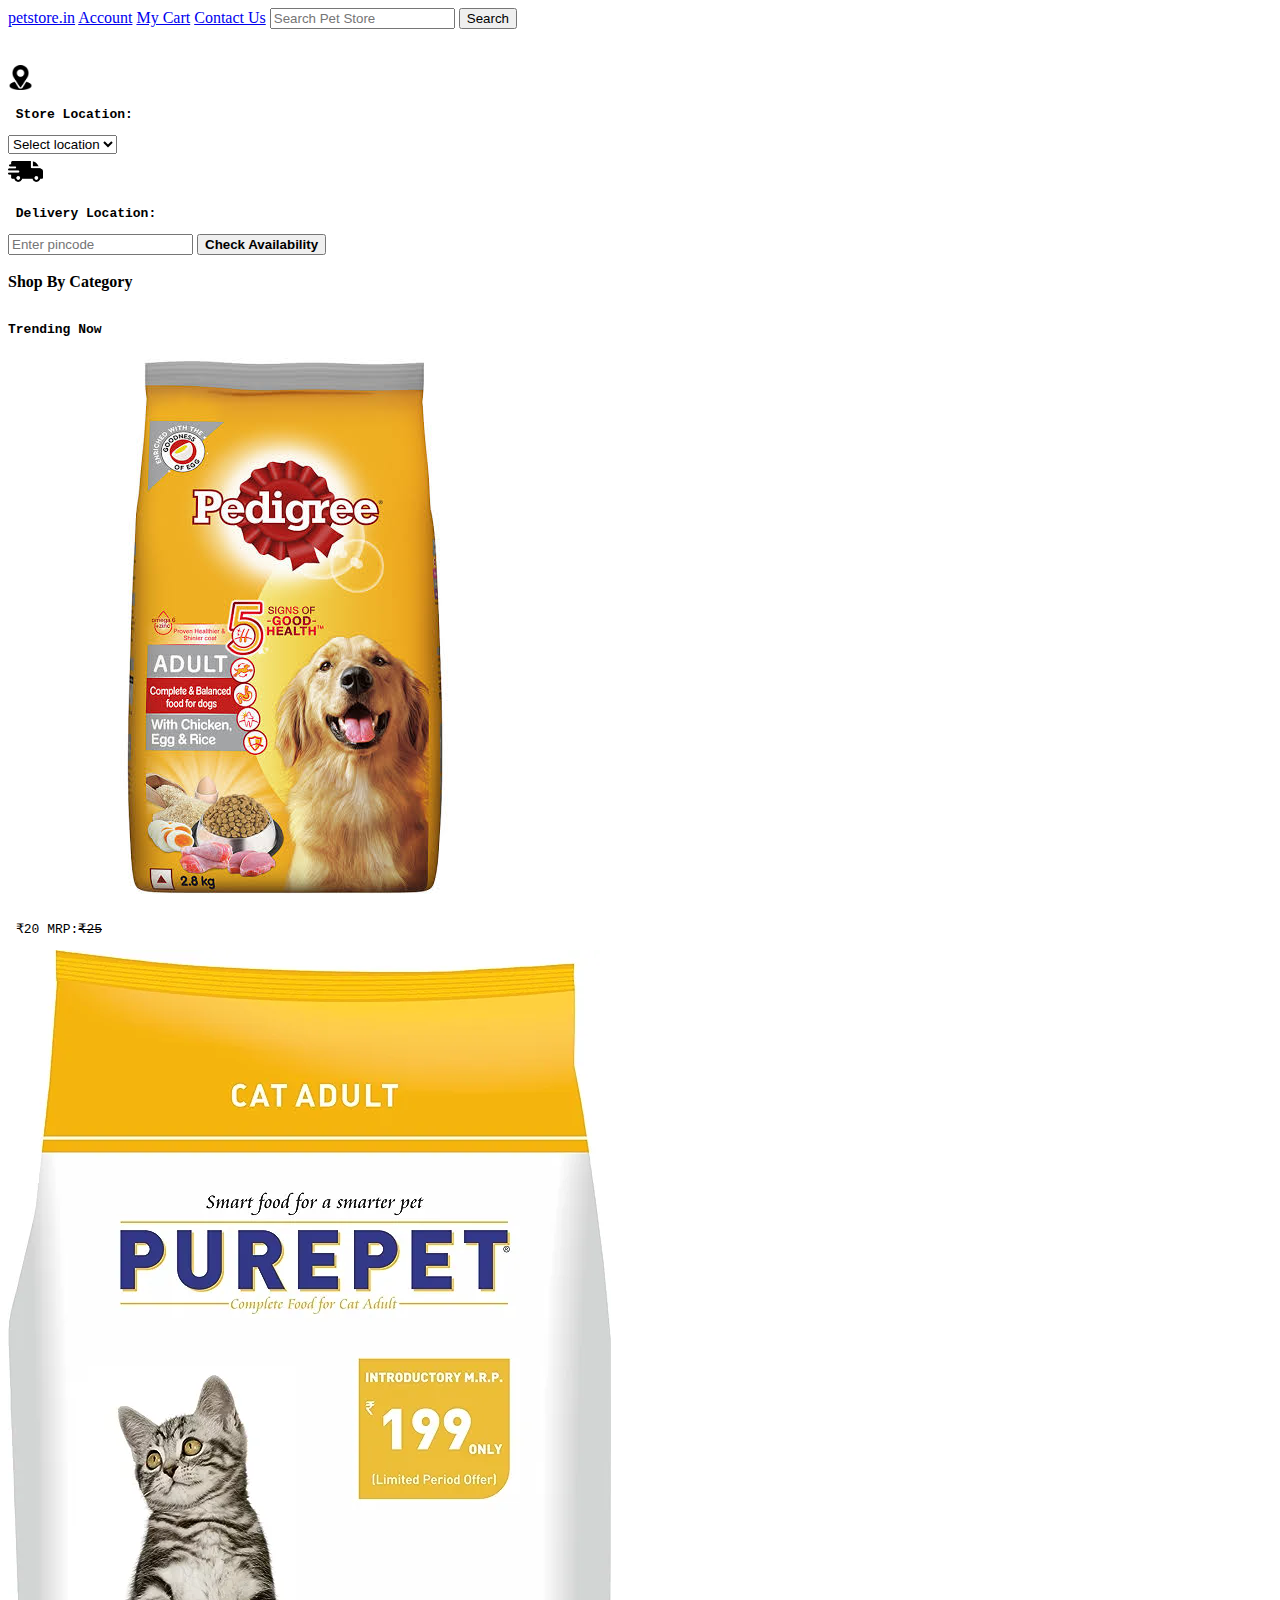
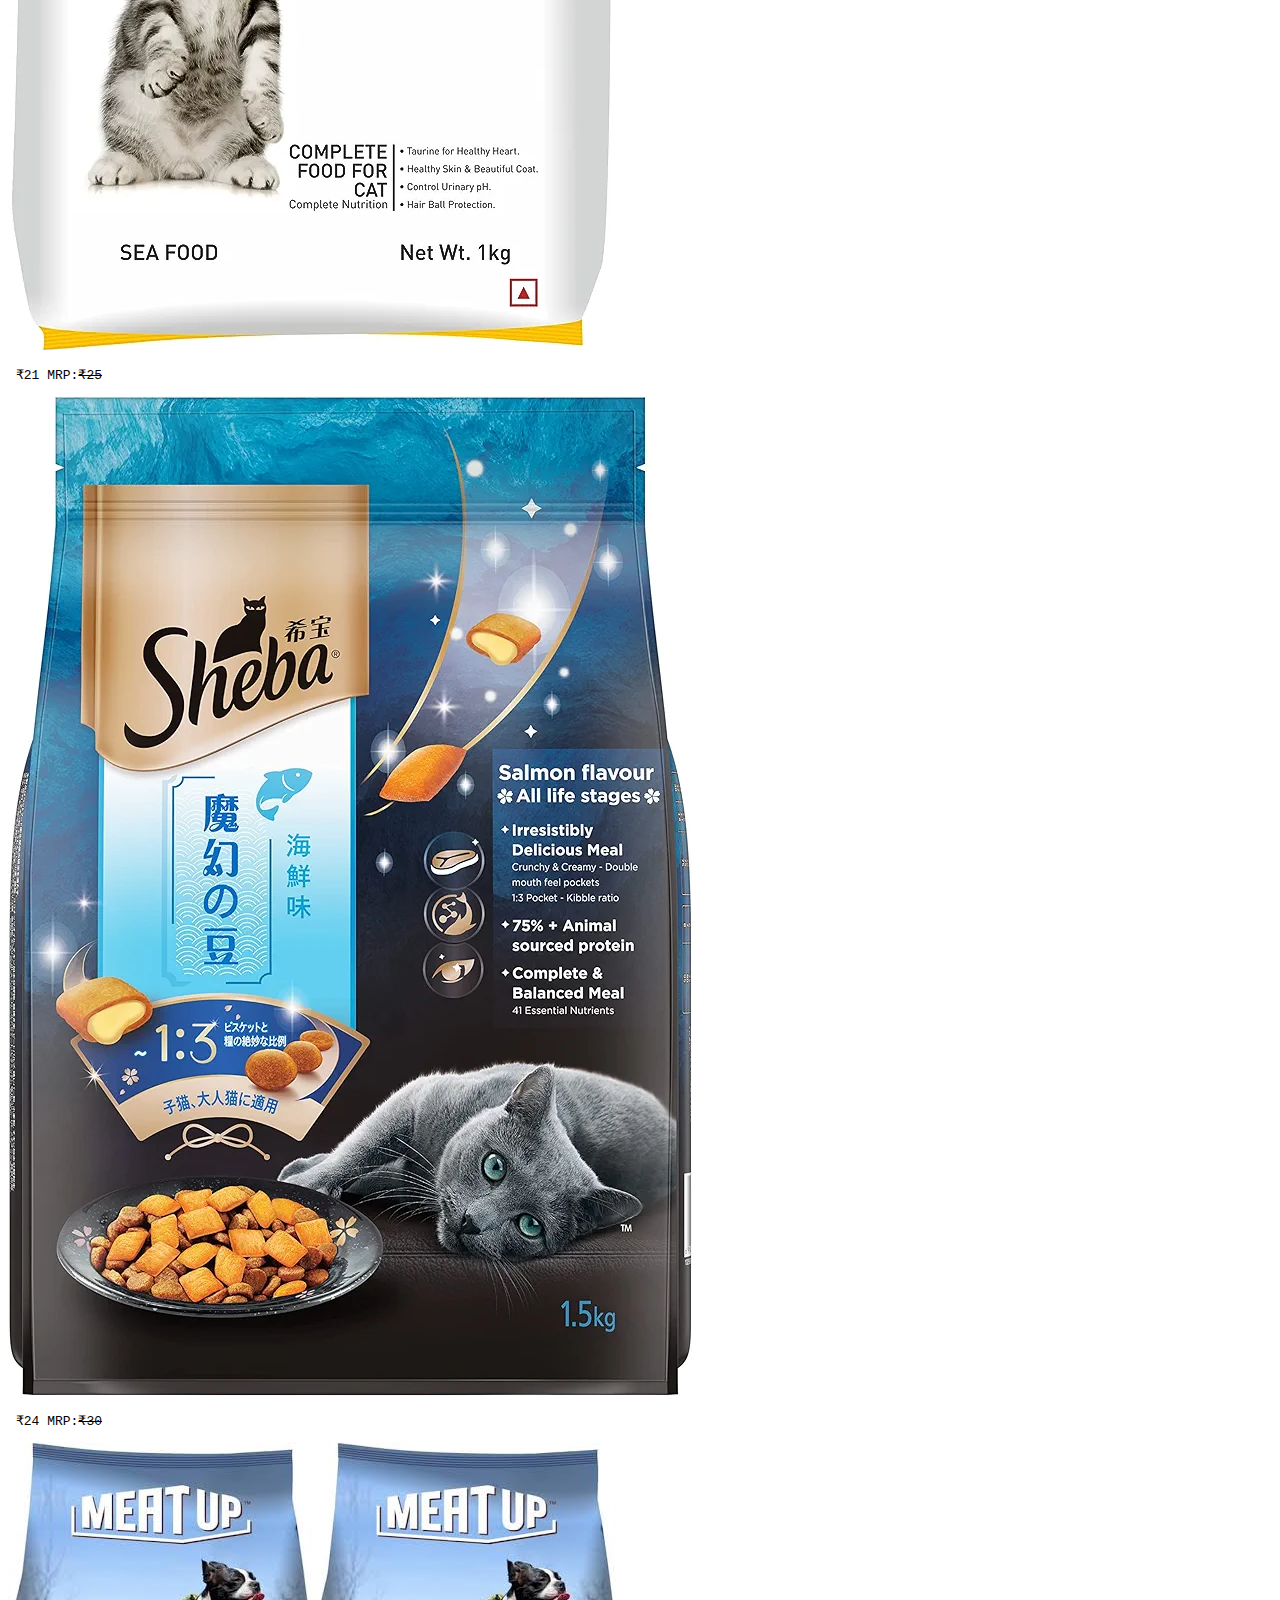
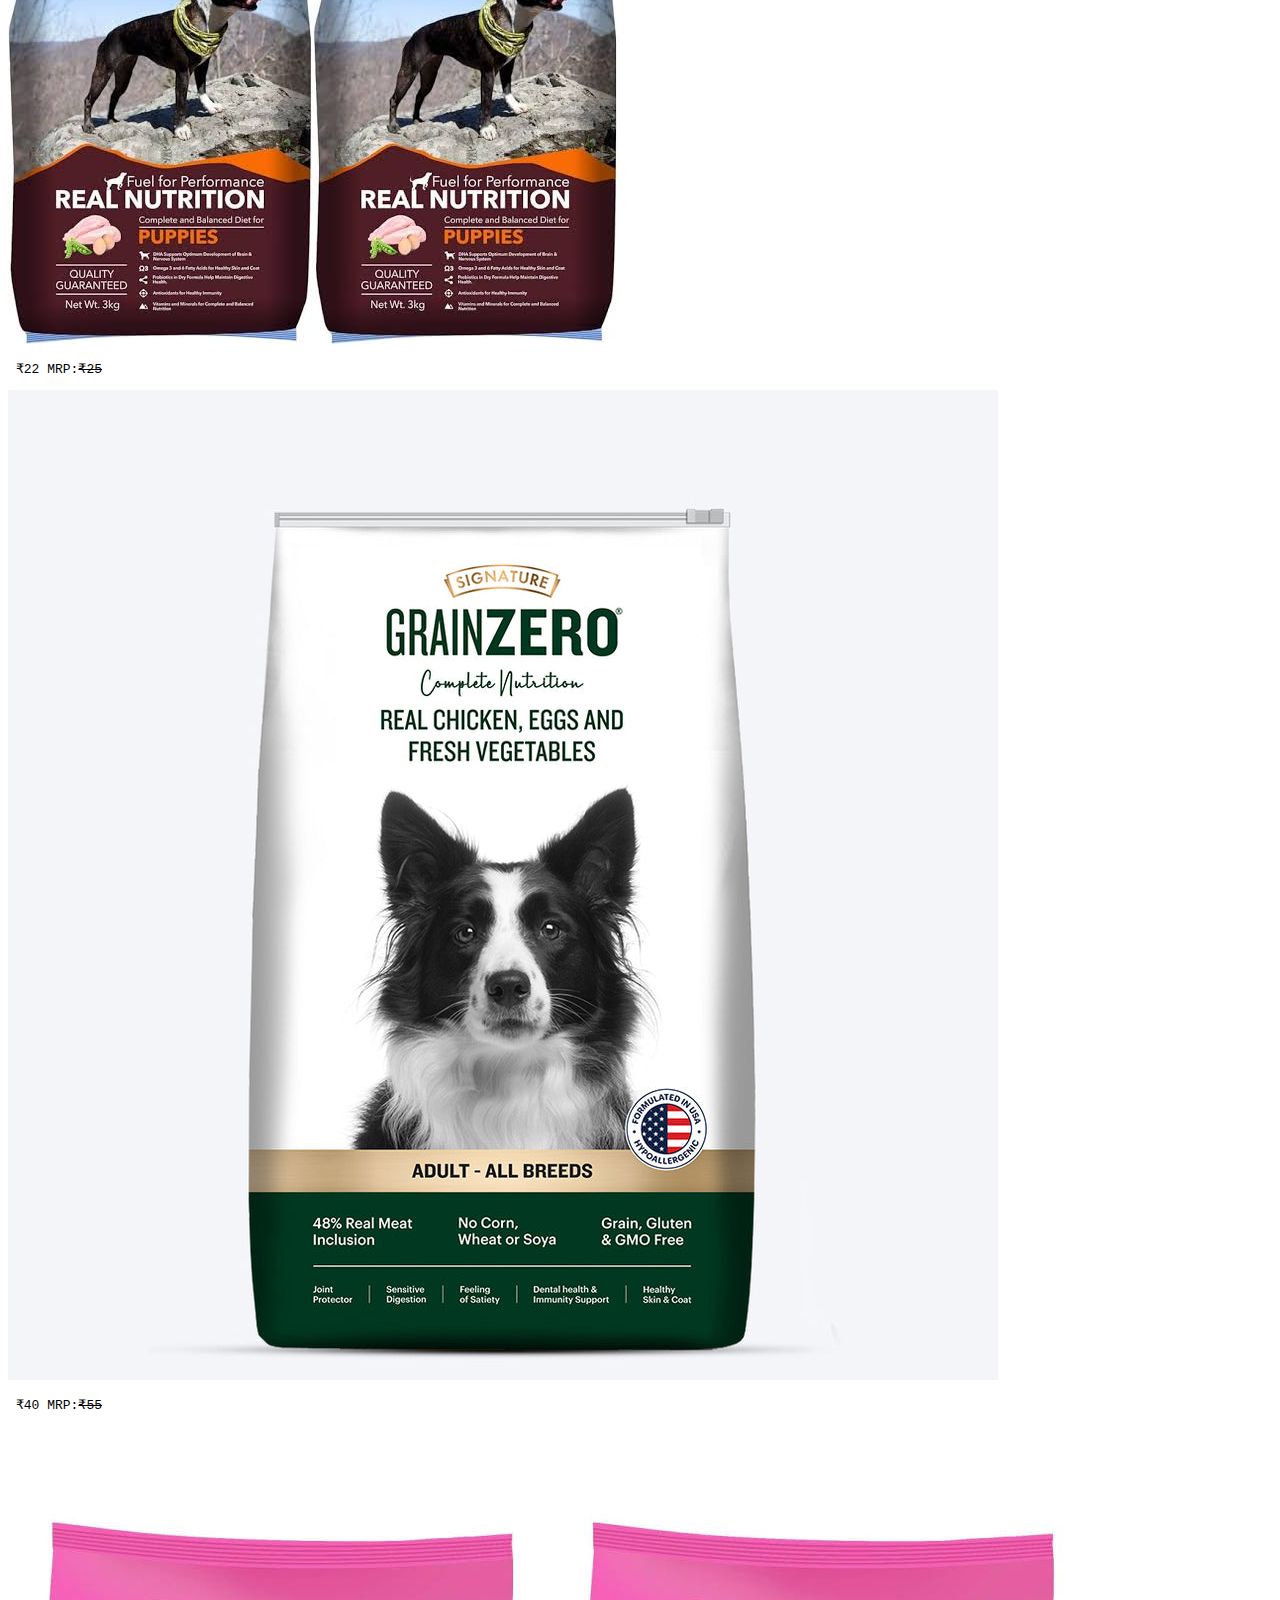
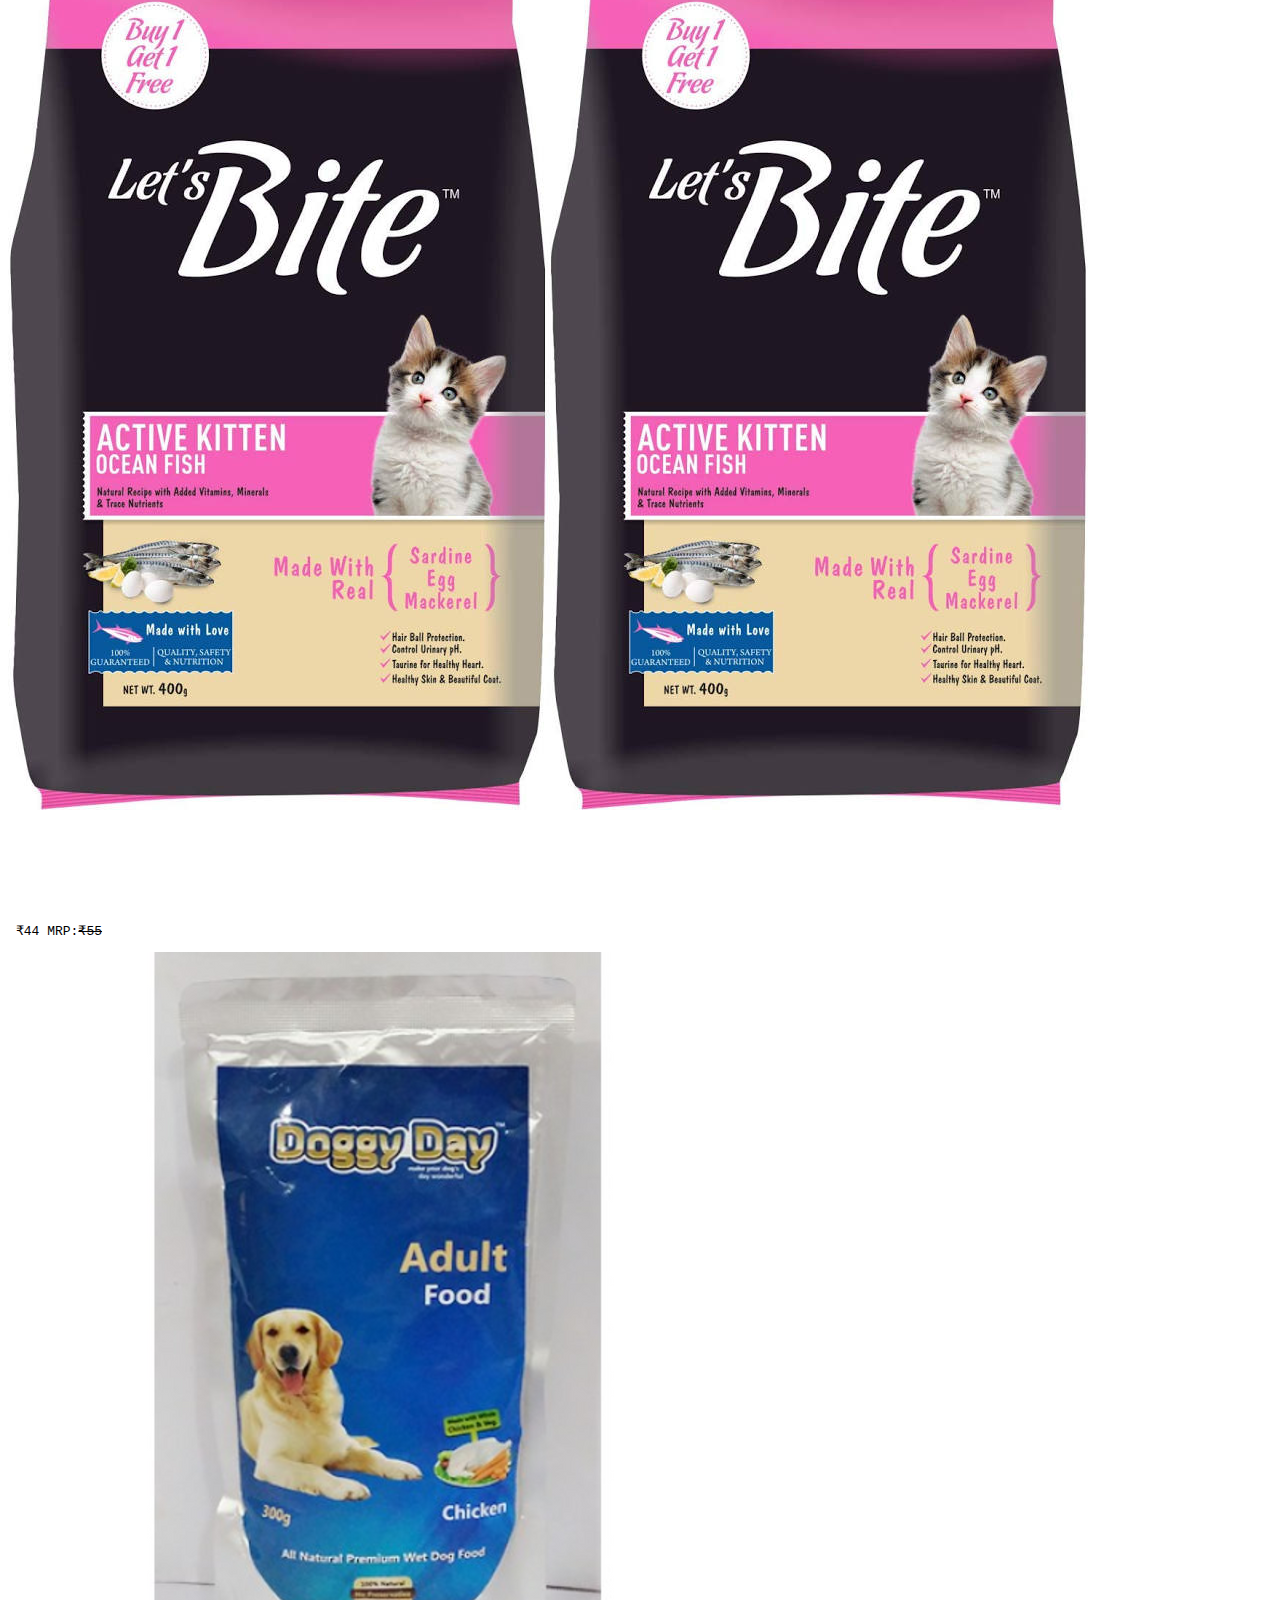
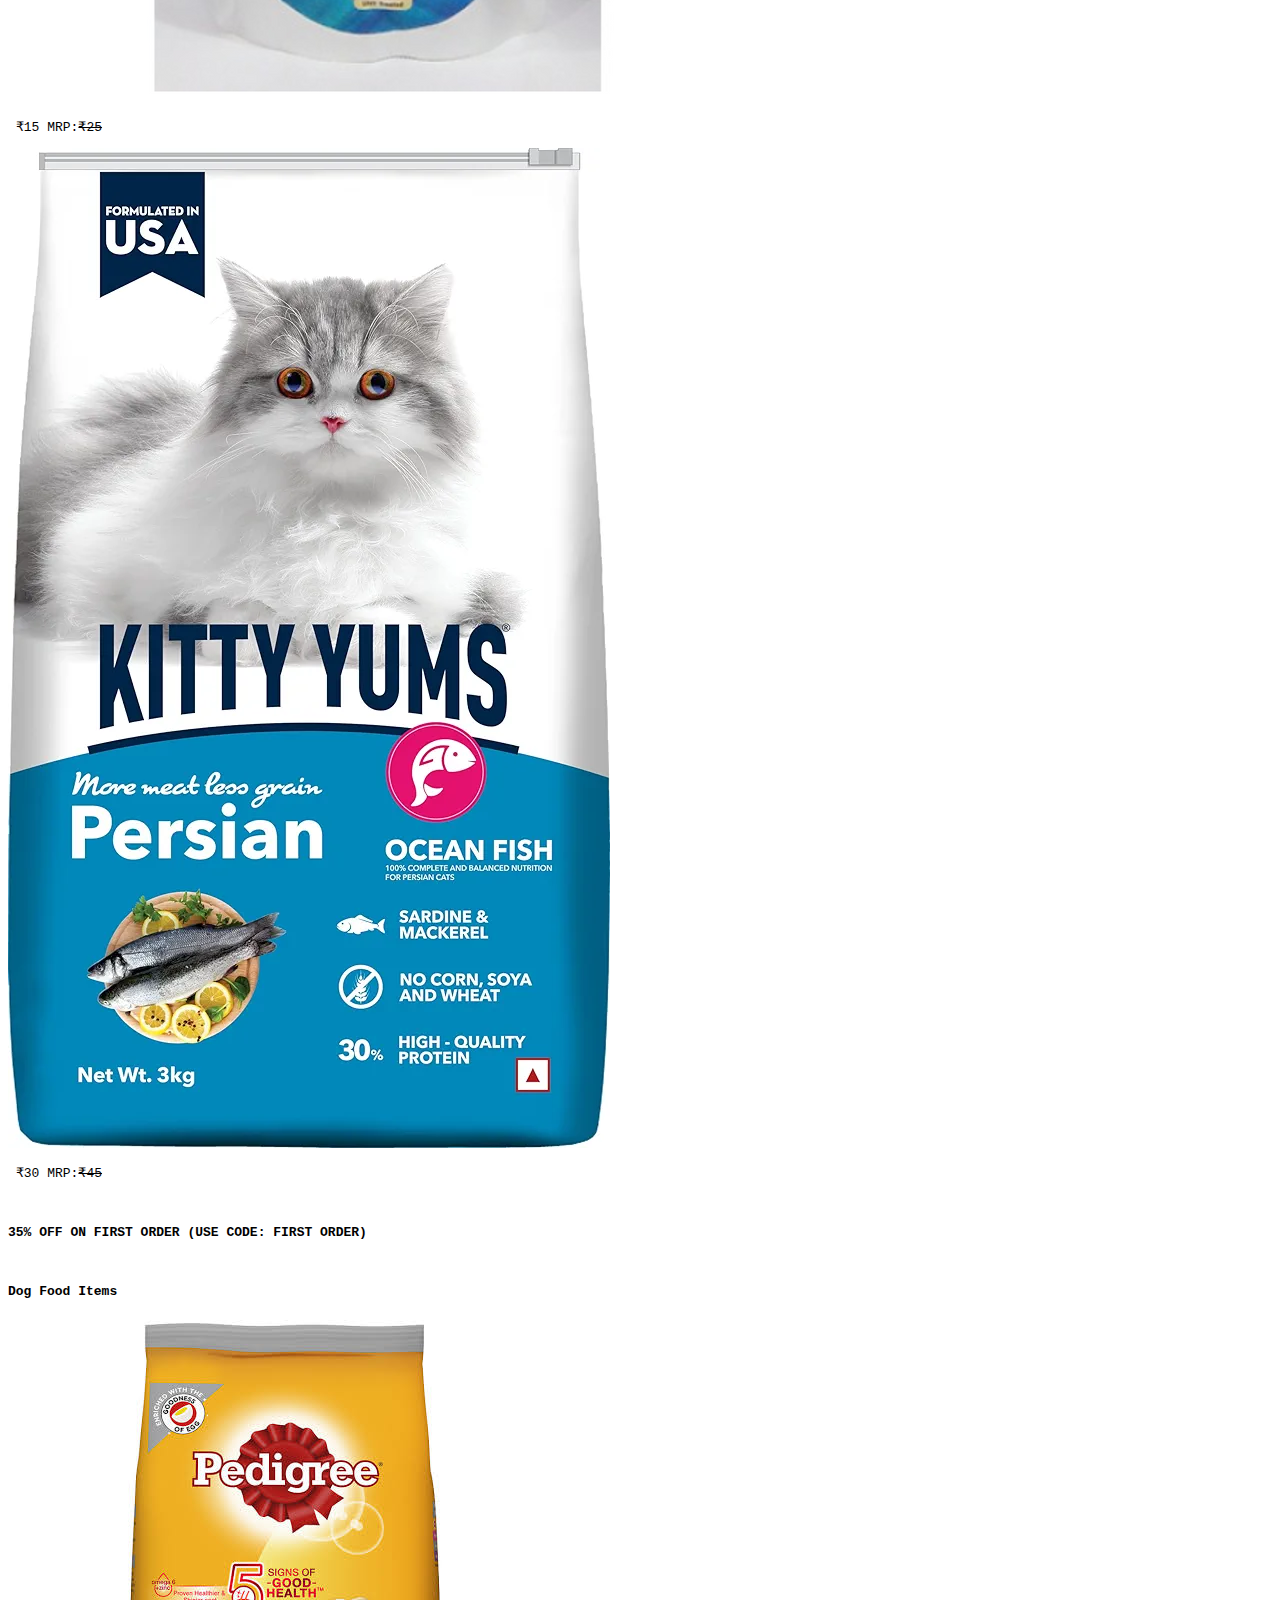
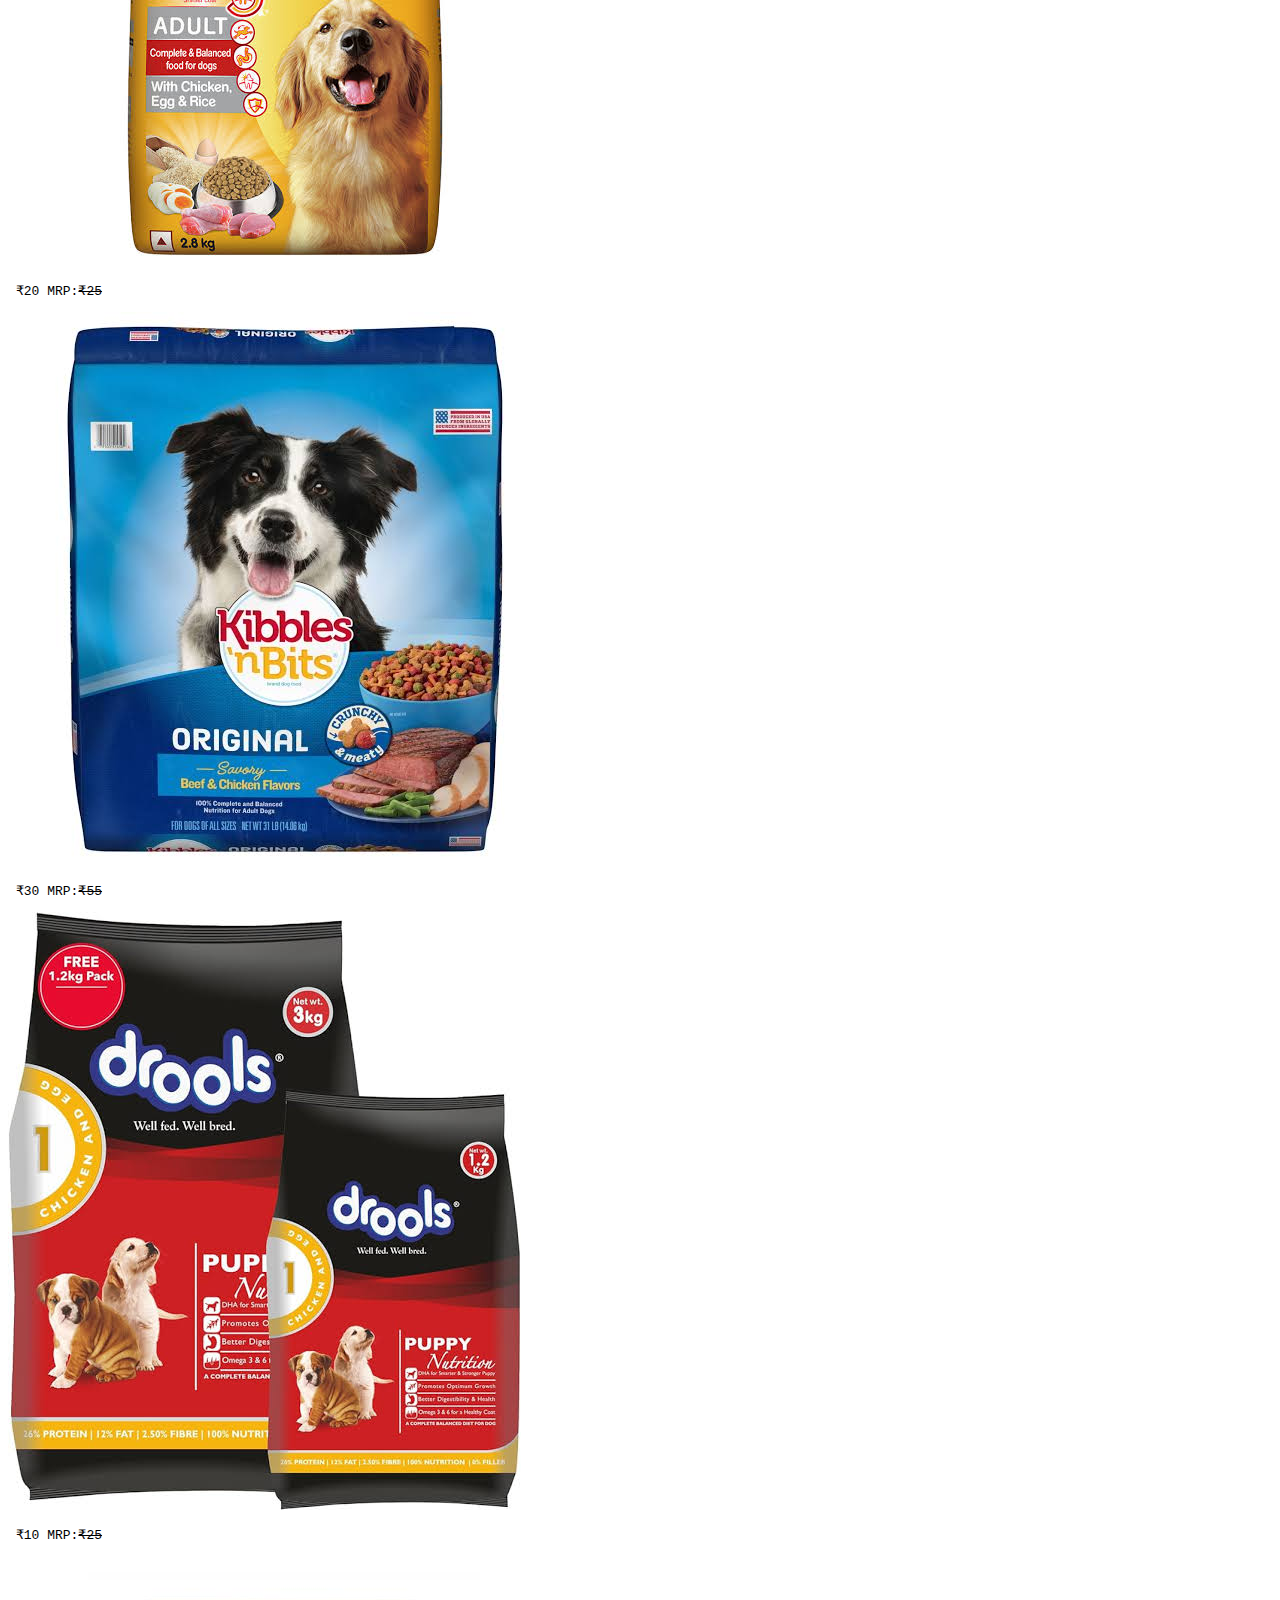
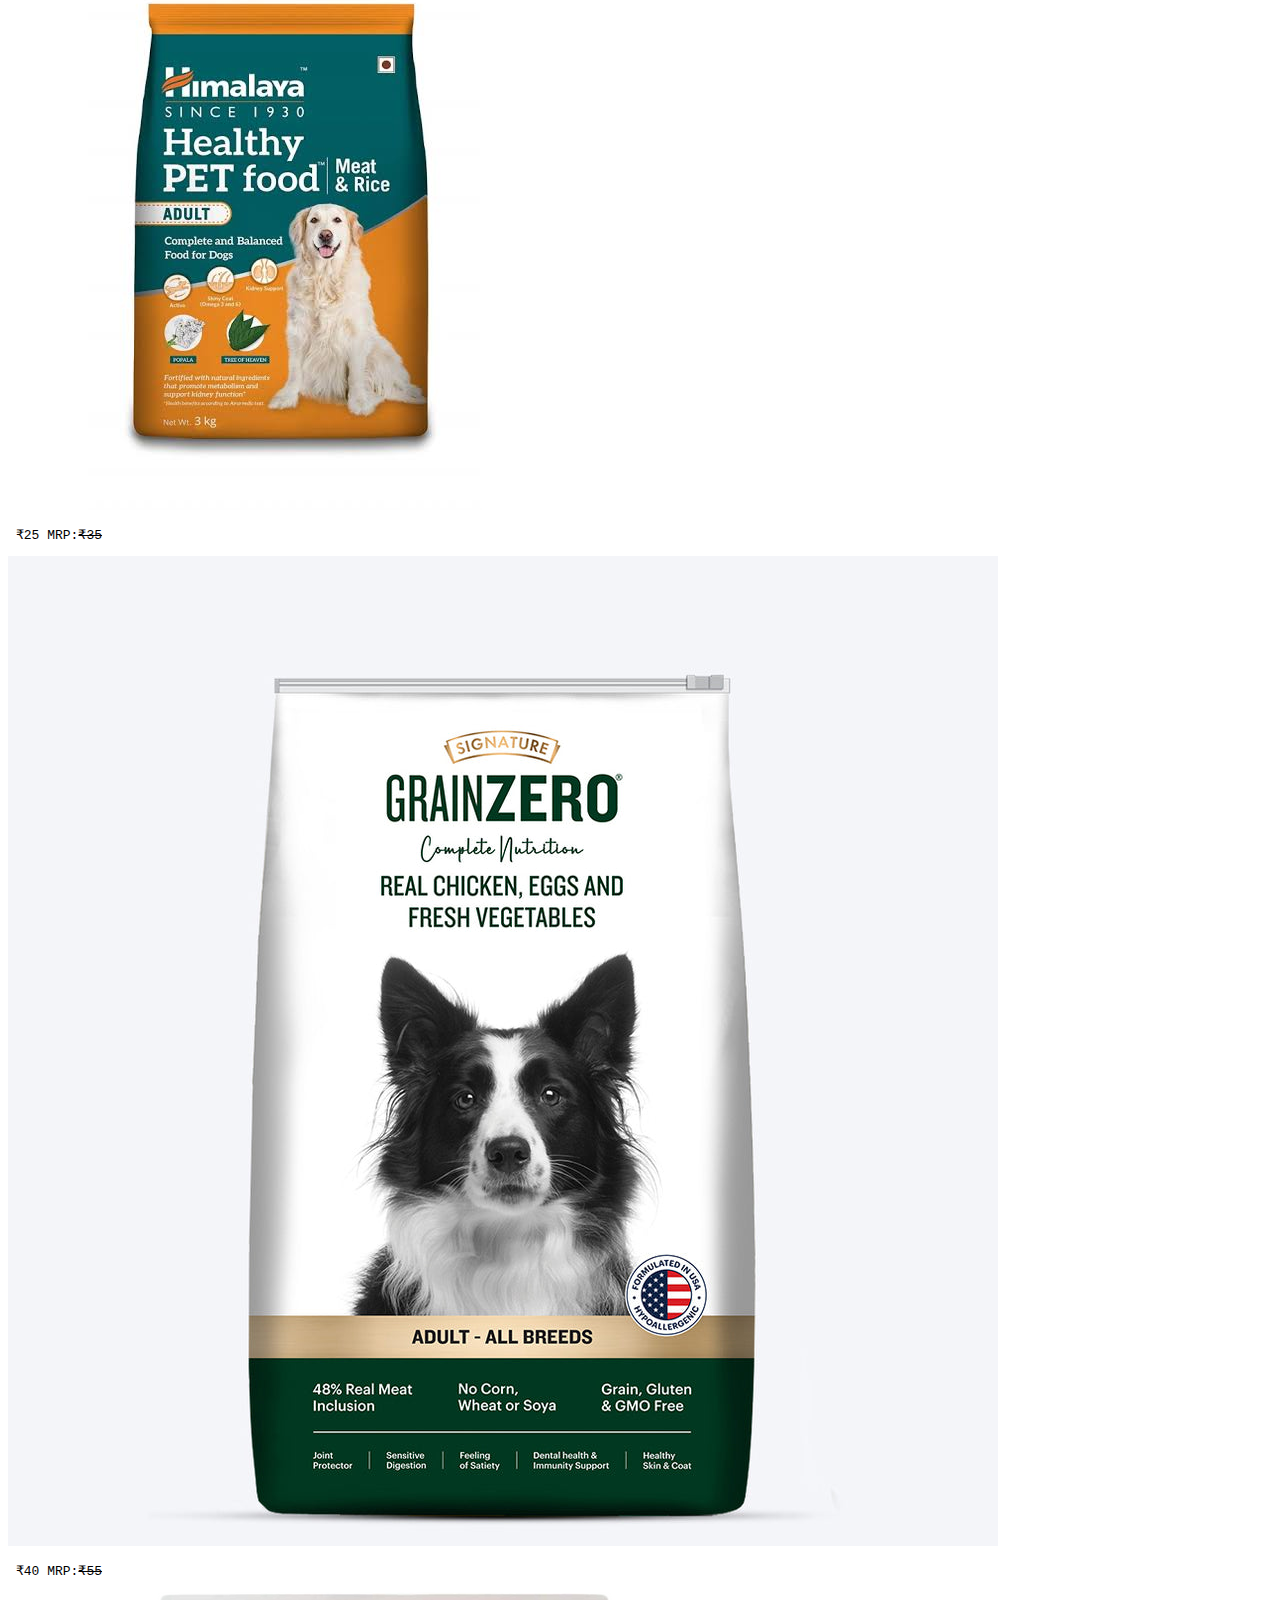
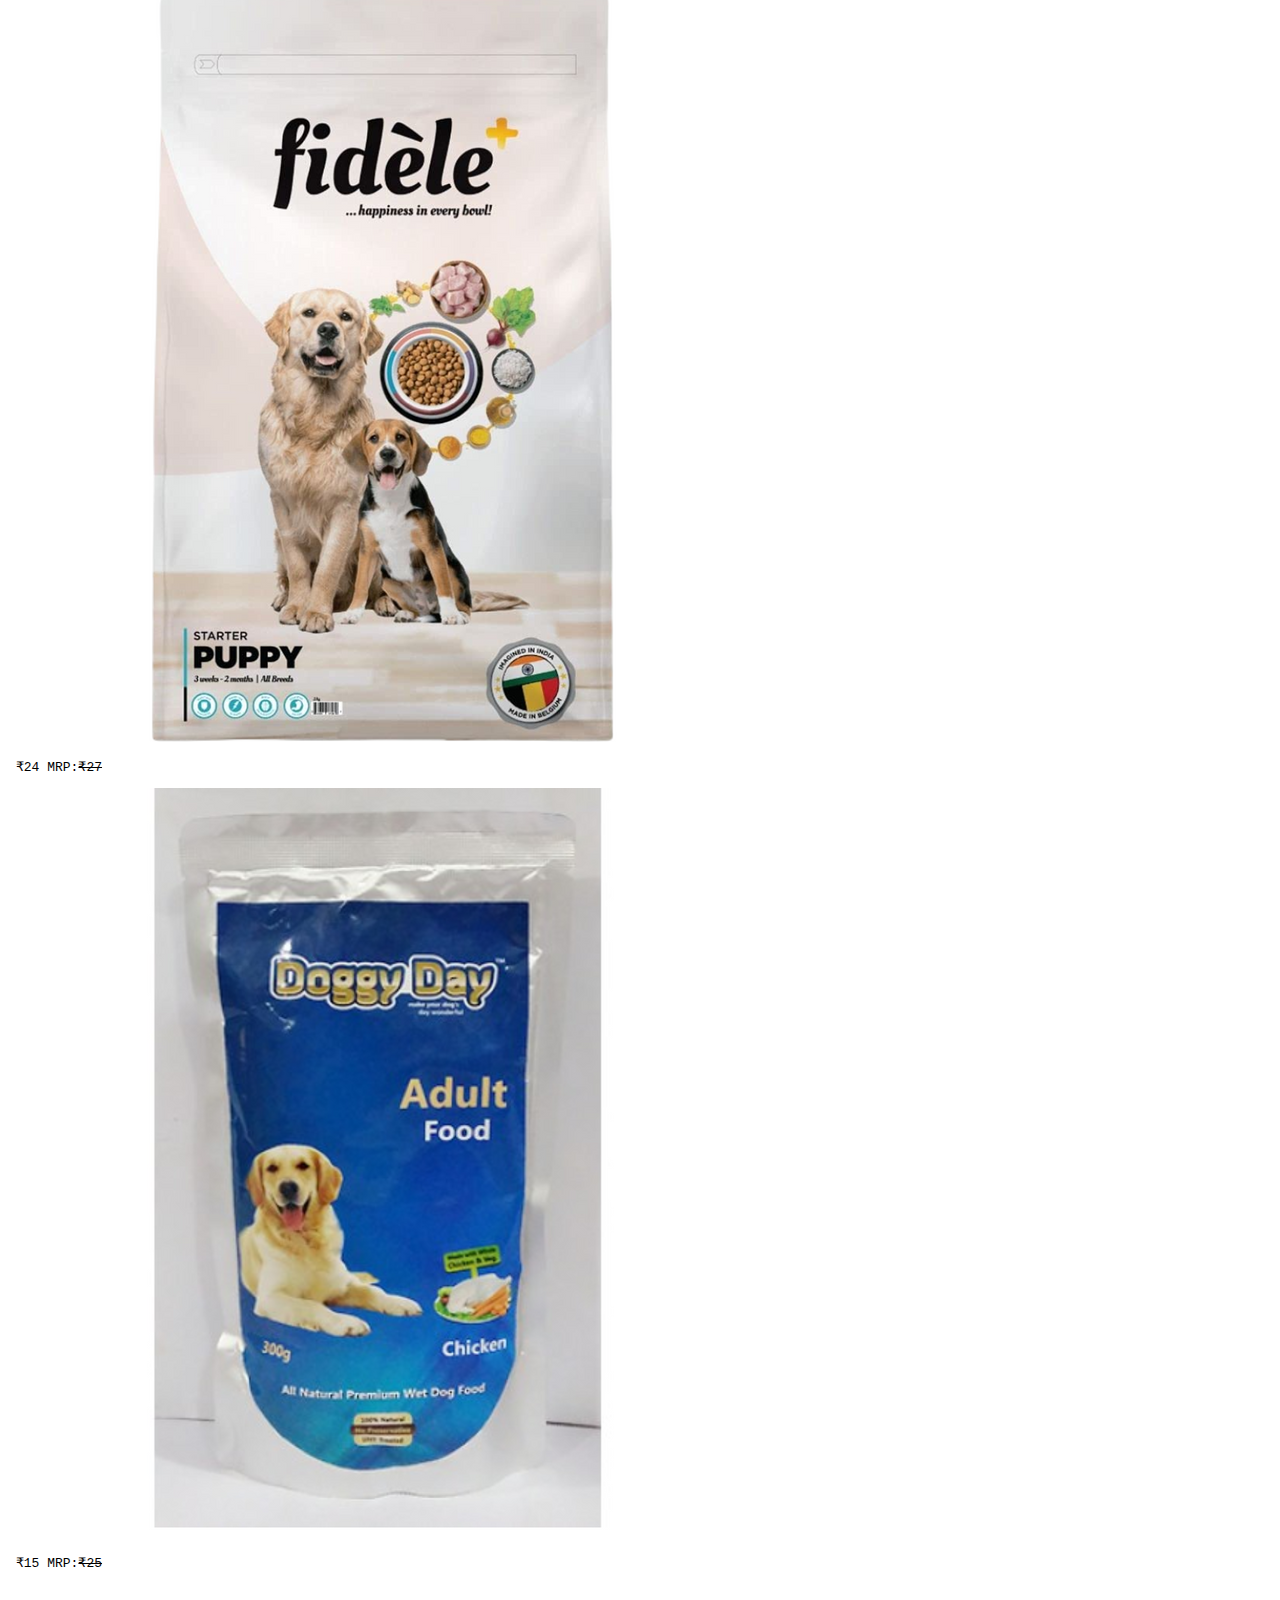
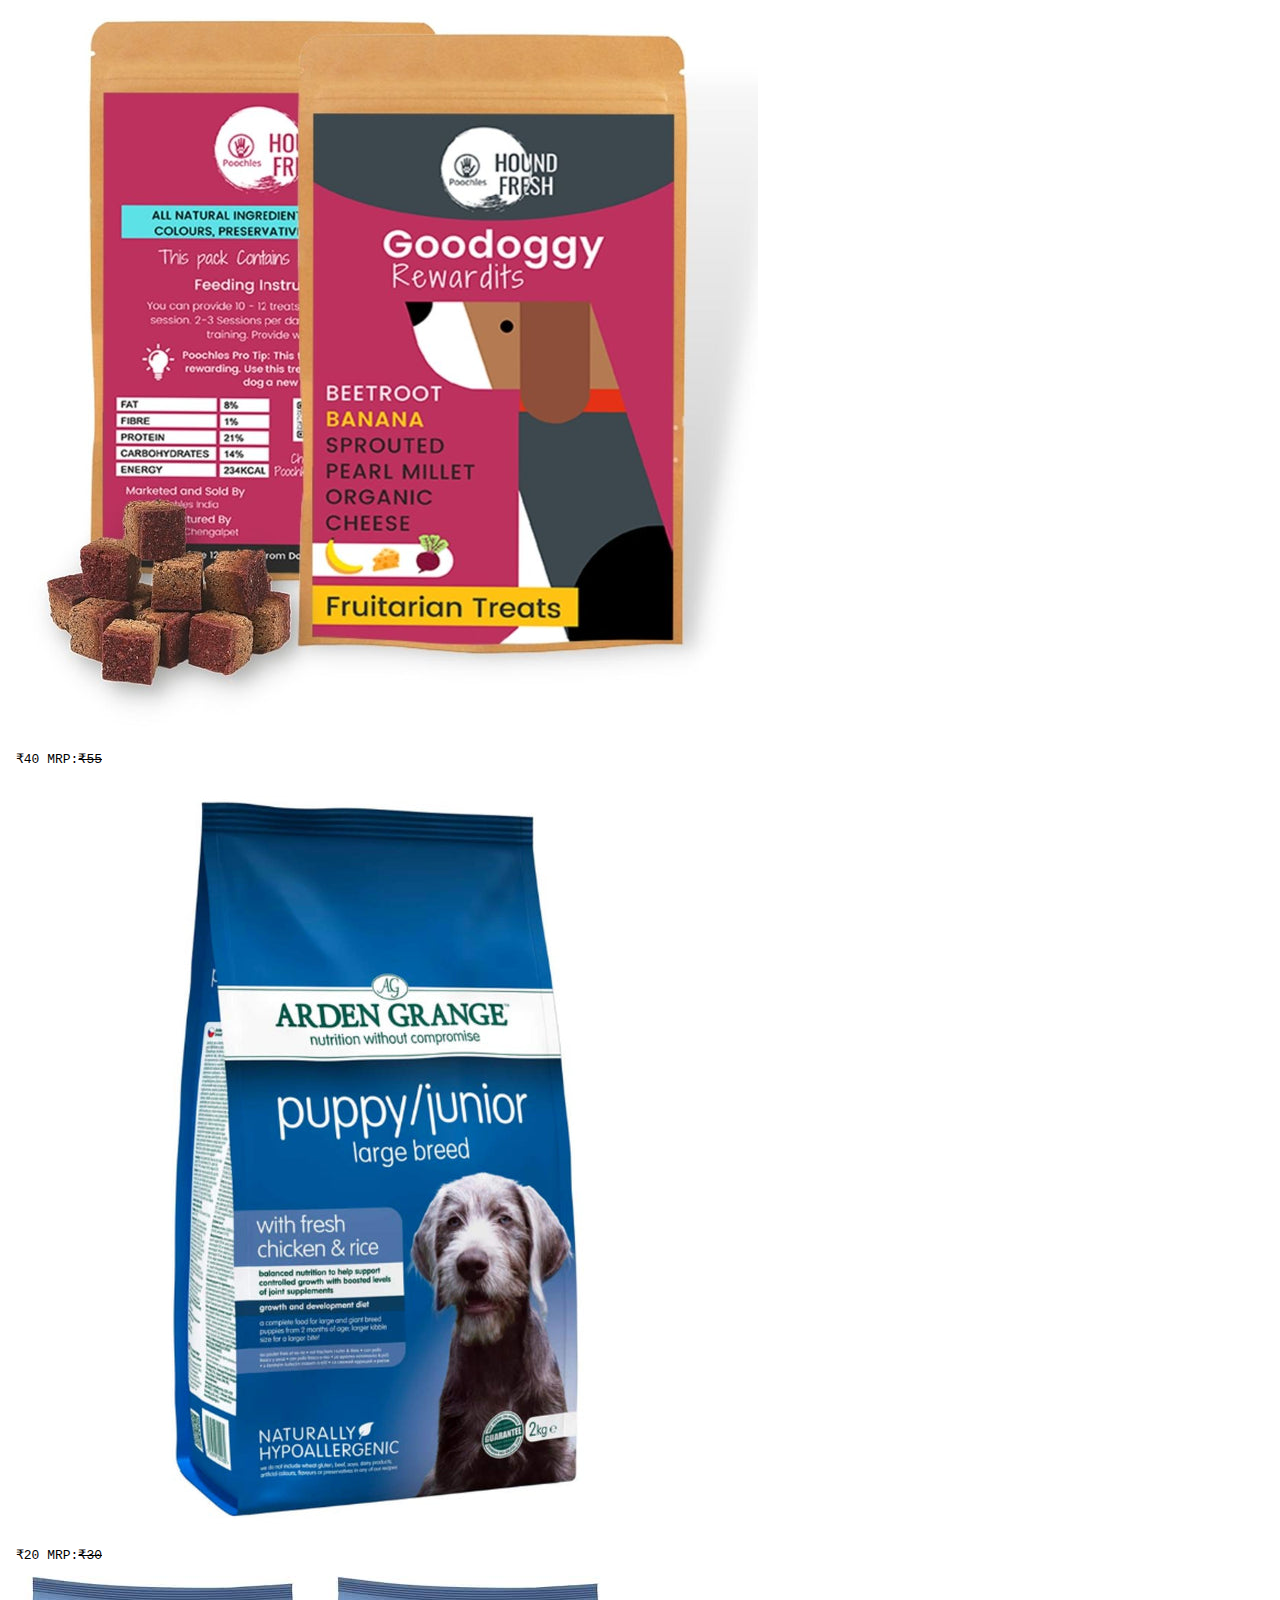
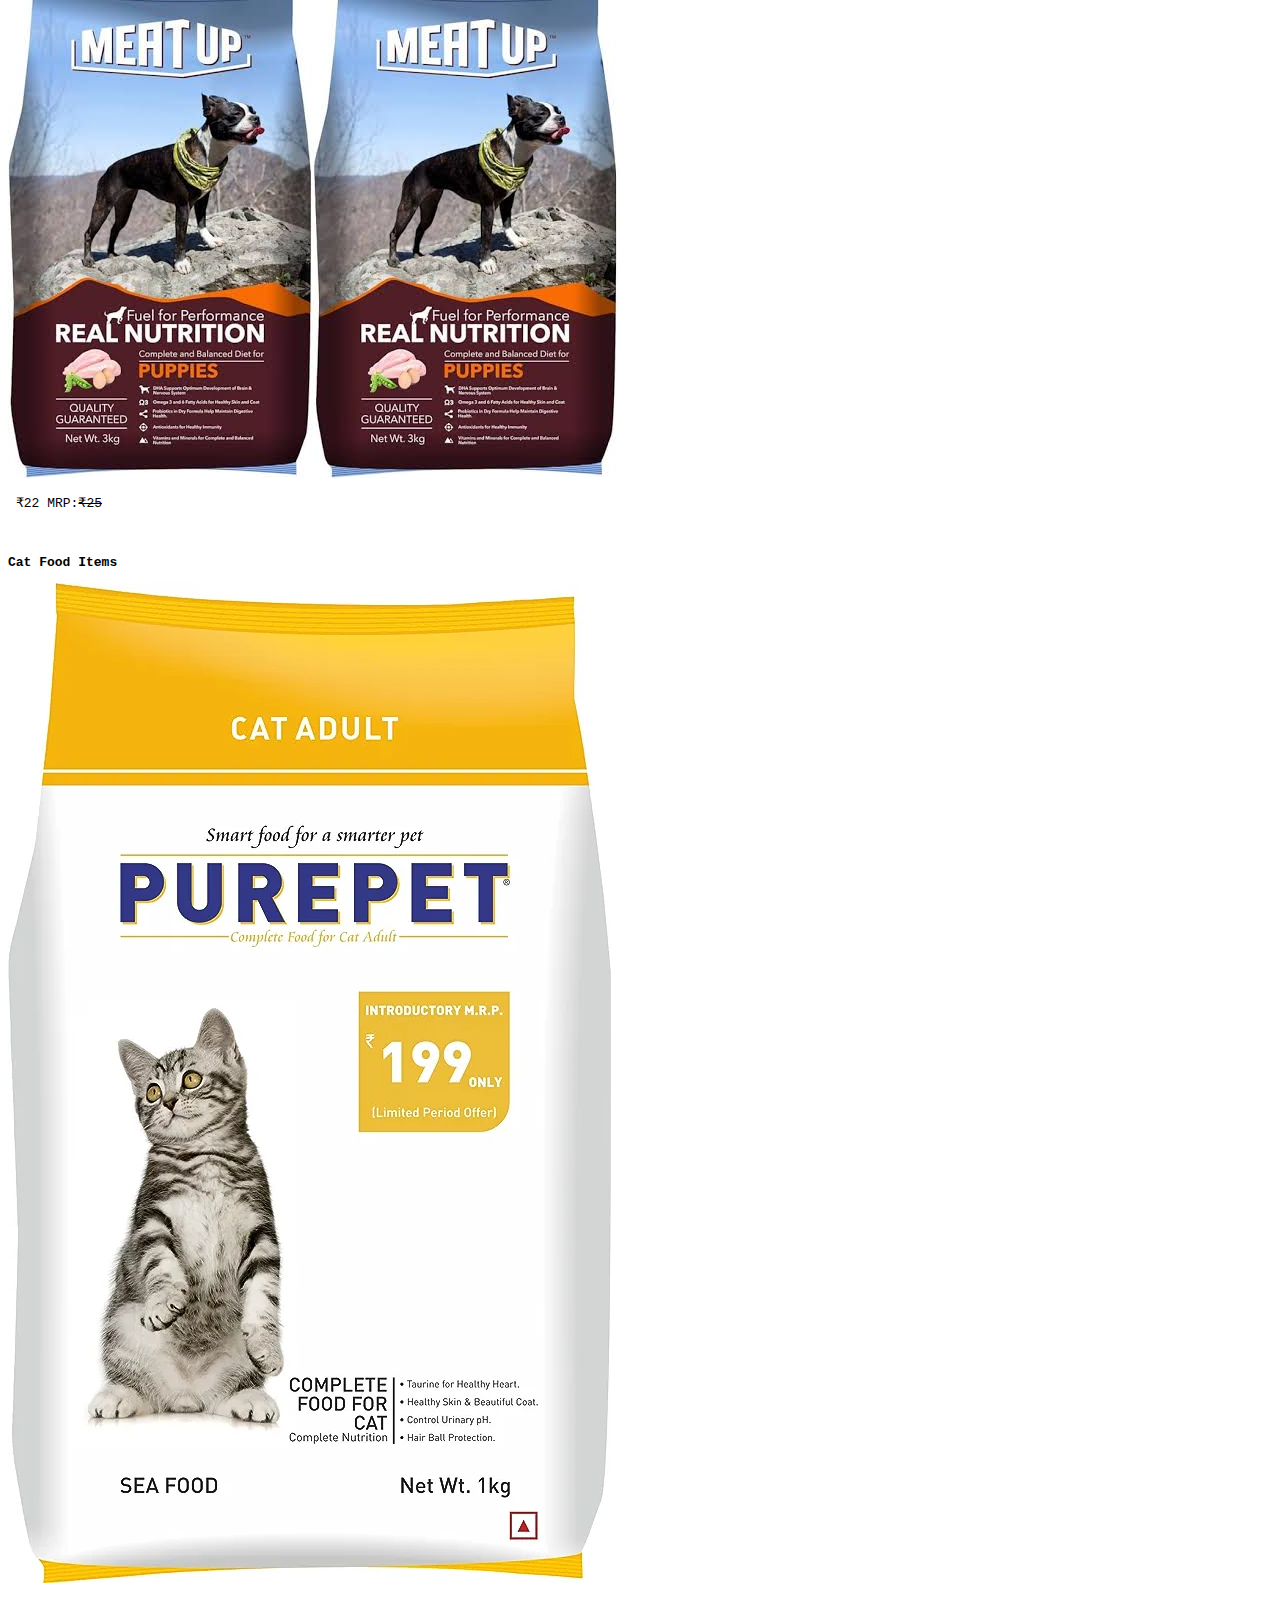
==== commit 9ac80094: "Update index.html" ====
--- a/index.html
+++ b/index.html
@@ -4,7 +4,7 @@
 	<meta charset="UTF-8">
 	<meta name="viewport" content="width=device-width, initial-scale=1.0">
 	<title>Pet Store</title>
-	<link rel="stylesheet" href="styles.css">
+	<link rel="stylesheet" href="/petstore/styles.css">
 </head>
 <body>
 <header>
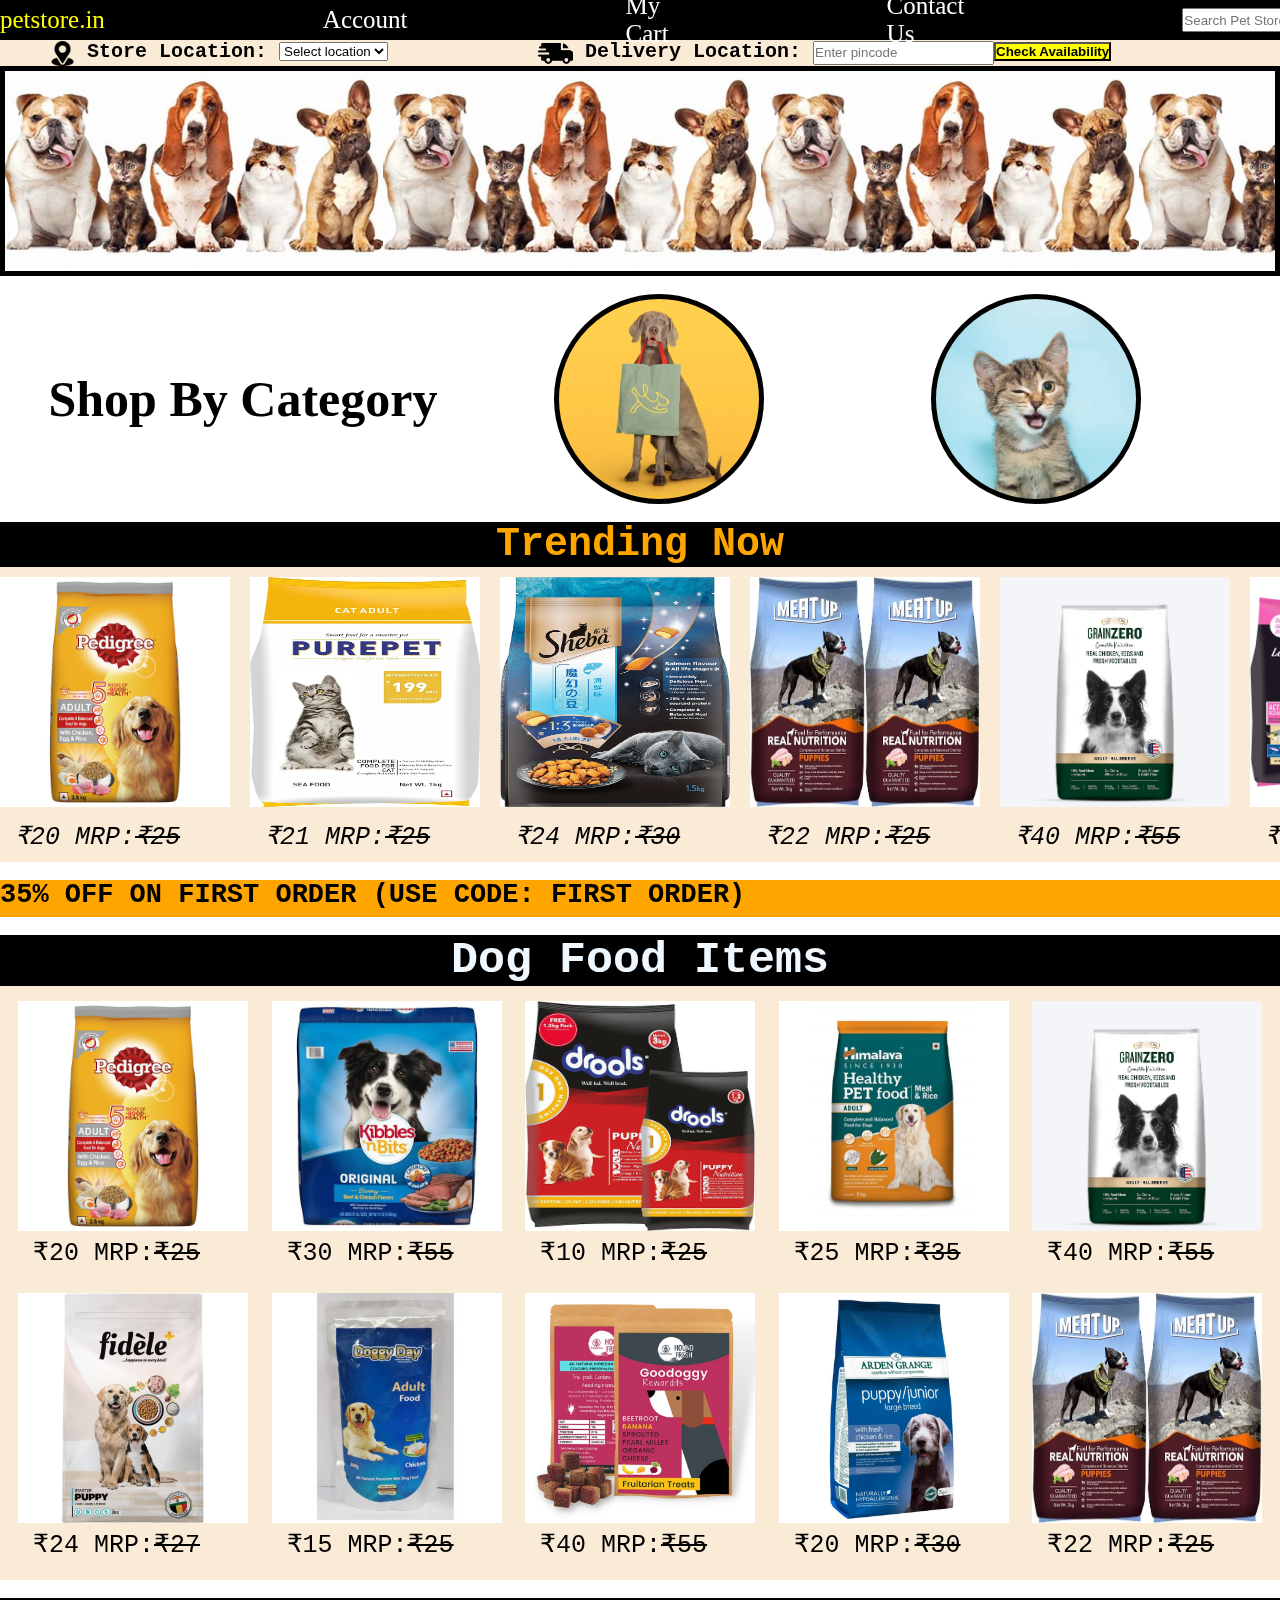
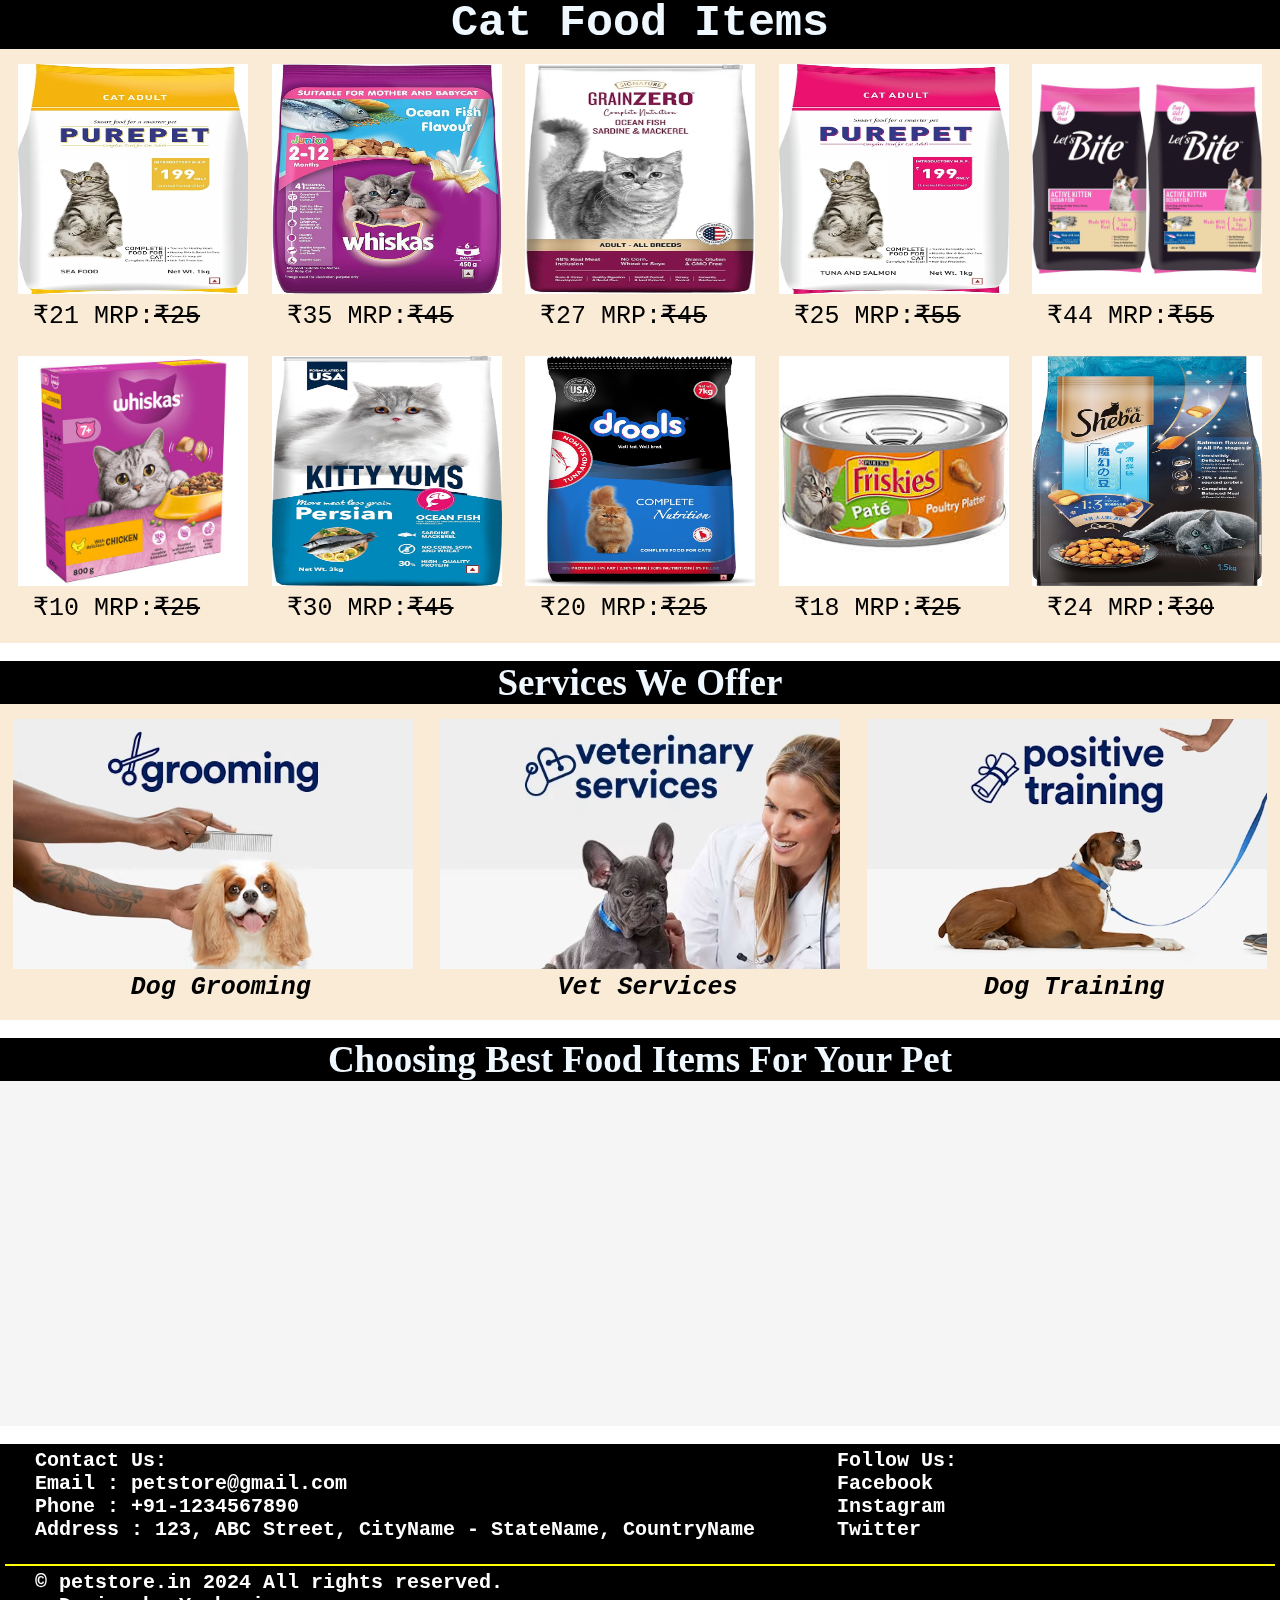
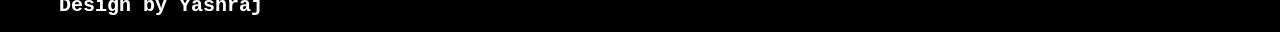
==== commit a4250d84: "Update index.html" ====
--- a/index.html
+++ b/index.html
@@ -4,7 +4,7 @@
 	<meta charset="UTF-8">
 	<meta name="viewport" content="width=device-width, initial-scale=1.0">
 	<title>Pet Store</title>
-	<link rel="stylesheet" href="/petstore/styles.css">
+	<link rel="stylesheet" href="styles.css">
 </head>
 <body>
 <header>
--- a/styles.css
+++ b/styles.css
@@ -0,0 +1,373 @@
+*{
+  margin:0;
+  padding: 0;
+}
+#navbar{
+    background-color: black;
+    height: 40px;
+    font-size: 25px;
+    display: flex;
+    align-items: center;
+    position:fixed;
+    top:0%;
+    left: 0%;
+    right: 0%;
+    z-index: 999;
+}
+#button1{
+    background-color: yellow;
+    width: 85px;
+    font-size: 20px;
+}
+#logo{
+    color: yellow;
+}
+a{
+    color: white;
+    margin-right: 218px;
+    text-decoration: none;
+  }
+  a:hover{
+    color: yellowgreen;
+  }
+
+  input{
+    color: black;
+    font-weight: 300;
+    height: 20px;
+  }
+
+  #banner{
+    width: auto;
+    height: 200px;
+    border: 5px solid black;
+    background-image: url("banner1.jpeg");
+    background-size: contain;
+  }
+  #location {
+    height: 30px;
+    font-size: 20px;
+    background-color: antiquewhite;
+    display: flex;
+    align-items: center;
+}
+.location-container{
+  display: flex;
+  align-items: center;
+  margin-left: 50px;
+  margin-right: 100px;
+}
+.logoa{
+  margin-top:5px;
+}
+.ph{
+ margin-top: 3px;
+}
+.ca{
+  background-color: yellow;
+}
+#address-box{
+  font-size: medium;
+  background-color: black;
+  color: white;
+  display: flex;
+  align-items: center;
+  padding-left: 100px;
+}
+  #pets{
+    font-size: 50px;
+    display: flex;
+    justify-content: space-around;
+    align-items: center;
+  }
+
+  .Dog{
+  border: 5px solid black;
+  border-radius: 50%;
+  width: 200px;
+  height: 200px;
+  background-image: url("doglogo.jpg");
+  background-size: cover;
+  margin-left: 20px;
+  margin-right: 50px;
+  }
+.cat{
+  border: 5px solid black;
+  border-radius: 50%;
+  width: 200px;
+  height: 200px;
+  background-image: url("catlogo.jpeg");
+  background-size: cover;
+  margin-left: 20px;
+  margin-right: 90px;
+}
+  .Tn pre{
+    text-align: center;
+    width: 100%;
+    height: 100%;
+    font-size: 40px;
+    background-color: black;
+    color: orange;
+    animation: Trending 1s ease-out 0s infinite normal;
+  }
+  @keyframes Trending {
+  0%{color: white;}
+ 50%{color: yellow;}
+ 100%{color: red;}
+  }
+
+  .products-scroll {
+    display: flex;
+    justify-content: space-around;
+    background-color: antiquewhite;
+    height: 295px;
+    overflow-x: scroll; 
+    overflow-y: hidden; 
+    white-space: nowrap; 
+    width: 100%; 
+}
+.products-scroll::-webkit-scrollbar {
+    display: none; 
+}
+.product {
+    display: inline-block; 
+    margin-right: 20px; 
+    scroll-snap-align: start; 
+    transition: transform 0.3s ease;
+}
+.product:hover {
+  transform: scale(1.05); 
+}
+.product img {
+  height: 230px;
+  width: 230px;
+  margin-top: 10px;
+  margin-bottom: 10px;
+}
+
+.details {
+    font-size: 25px;
+    font-style: italic;
+}
+
+#foffer {
+  height: 37px;
+  background-color: orange;
+  color: solid black;
+  font-size: 27px;
+  overflow: hidden; 
+  white-space: nowrap; 
+  align-items: center;
+}
+
+#foffer pre {
+  animation: scrollText 15s linear infinite;
+}
+
+@keyframes scrollText {
+  0% { transform: translateX(-50%); } 
+  100% { transform: translateX(100%); } 
+}
+
+#DogItems{
+  background-color: black;
+  color: aliceblue;
+  display: flex;
+  justify-content: center;
+  font-size: 45px;
+  animation: Trending 1s ease-out 0s infinite normal;
+}
+
+#dogp {
+  display: flex;
+  flex-wrap: wrap;
+  justify-content: space-between; 
+  font-size: 25px;
+  padding-top: 10px;
+  background-color: antiquewhite;
+}
+
+.drow {
+  width: 100%;
+  display: flex;
+  margin-left: 18px;
+  margin-right: 18px;
+  padding-top: 5px;
+  justify-content: space-between; 
+  transition: transform 0.3s ease;
+}
+.drow :hover{
+  transform: scale(1.05); 
+}
+.dproduct {
+  margin-bottom: 20px; 
+}
+.dproduct img {
+height: 230px;
+width: 230px;
+}
+
+#catp {
+  display: flex;
+  flex-wrap: wrap;
+  justify-content: space-between; 
+  padding-top: 10px;
+  font-size: 25px;
+  background-color: antiquewhite;
+}
+#catItems{
+  background-color: black;
+  color: aliceblue;
+  display: flex;
+  justify-content: center;
+  font-size: 45px;
+  animation: Trending 1s ease-out 0s infinite normal;
+}
+
+.crow {
+  width: 100%;
+  display: flex;
+  margin-left: 18px;
+  margin-right: 18px;
+  padding-top: 5px;
+  justify-content: space-between; 
+  transition: transform 0.3s ease;
+}
+.crow :hover{
+  transform: scale(1.05); 
+}
+.cproduct {
+  margin-bottom: 20px; 
+}
+
+.cproduct img {
+  height: 230px;
+  width: 230px;
+}
+
+.modal {
+  display: none;
+  position: fixed;
+  z-index: 1;
+  left: 0;
+  top: 0;
+  width: 100%;
+  height: 100%;
+  overflow: auto;
+  background-color: rgba(0,0,0,0.4);
+}
+
+.modal-content {
+  background-color: antiquewhite;
+  position: fixed;
+  top: 25px;
+  left: 0;
+  right: 0;
+  bottom: 0;
+  margin: auto;
+  padding: 15px;
+  border: 1px solid #888;
+  width: 600px;
+  height: 92%;  
+  overflow: auto;
+  box-sizing: border-box;
+}
+
+.star {
+  color: green; 
+}
+
+.allproducts {
+  color: solid black;
+  text-align: center;
+  font-size: 25px;
+}
+
+.close {
+  color: #aaa;
+  position: absolute;
+  top: 10px;
+  right: 10px;
+  font-size: 28px;
+  font-weight: bold;
+}
+
+.close:hover,
+.close:focus {
+  color: black;
+  text-decoration: none;
+  cursor: pointer;
+}
+
+.cartadd{
+  background-color: yellow;
+  height: 45px;   
+  width: 140px;
+  font-size: 20px;
+}
+
+#service{
+  background-color: black;
+  color: aliceblue;
+  text-align: center;
+  justify-content: center;
+  font-size: 37px;
+}
+
+#servicedescription {
+  padding-top: 15px;
+  background-color: antiquewhite;
+  display: flex;
+  flex-direction: row;
+  flex-wrap: nowrap; 
+  justify-content: space-around;
+}
+
+.ser img {
+  height: 250px;
+  width: 400px;
+}
+#servicedescription .ser1 {
+  color: black;
+  font-weight: bold;
+  text-decoration:none;
+  text-align: center;
+}
+#servicedescription .ser1:hover {
+  color: green; 
+}
+#video{
+  background-color: black;
+  color: aliceblue;
+  text-align: center;
+  justify-content: center;
+  font-size: 37px;
+}
+
+#video1{
+  background-color: whitesmoke;
+  display: flex;
+  padding: 15px;
+  justify-content: space-evenly;
+}
+
+#fot{
+  color: white;
+  background-color: black;
+  border: 5px solid black;
+  font-size: 20px;
+  padding-bottom: 10px;
+}
+
+#fot1{
+  display: flex;
+  justify-content: space-between;
+  align-items: left;
+  margin-left: 30px;
+  margin-right: 100px;
+}
+
+ #copyright{
+  margin-left: 30px;
+  margin-top: 5px;
+ }
